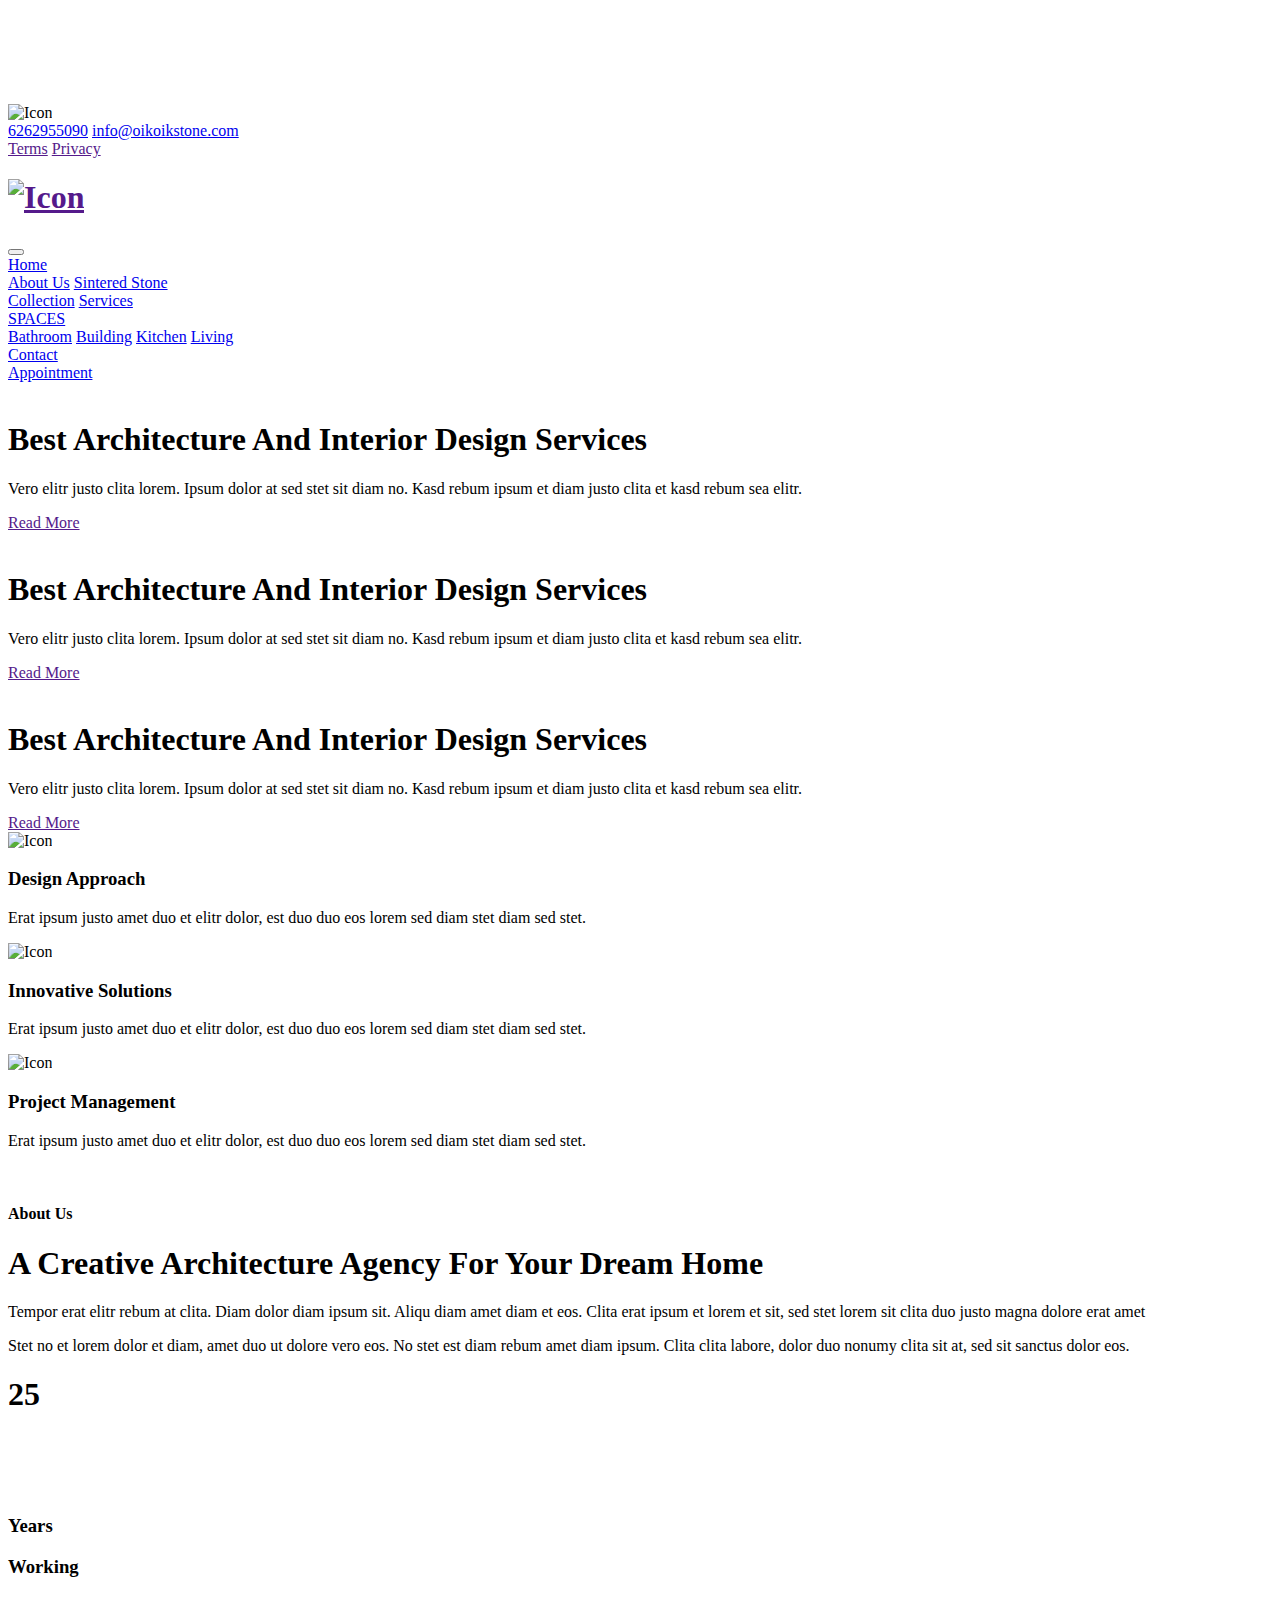
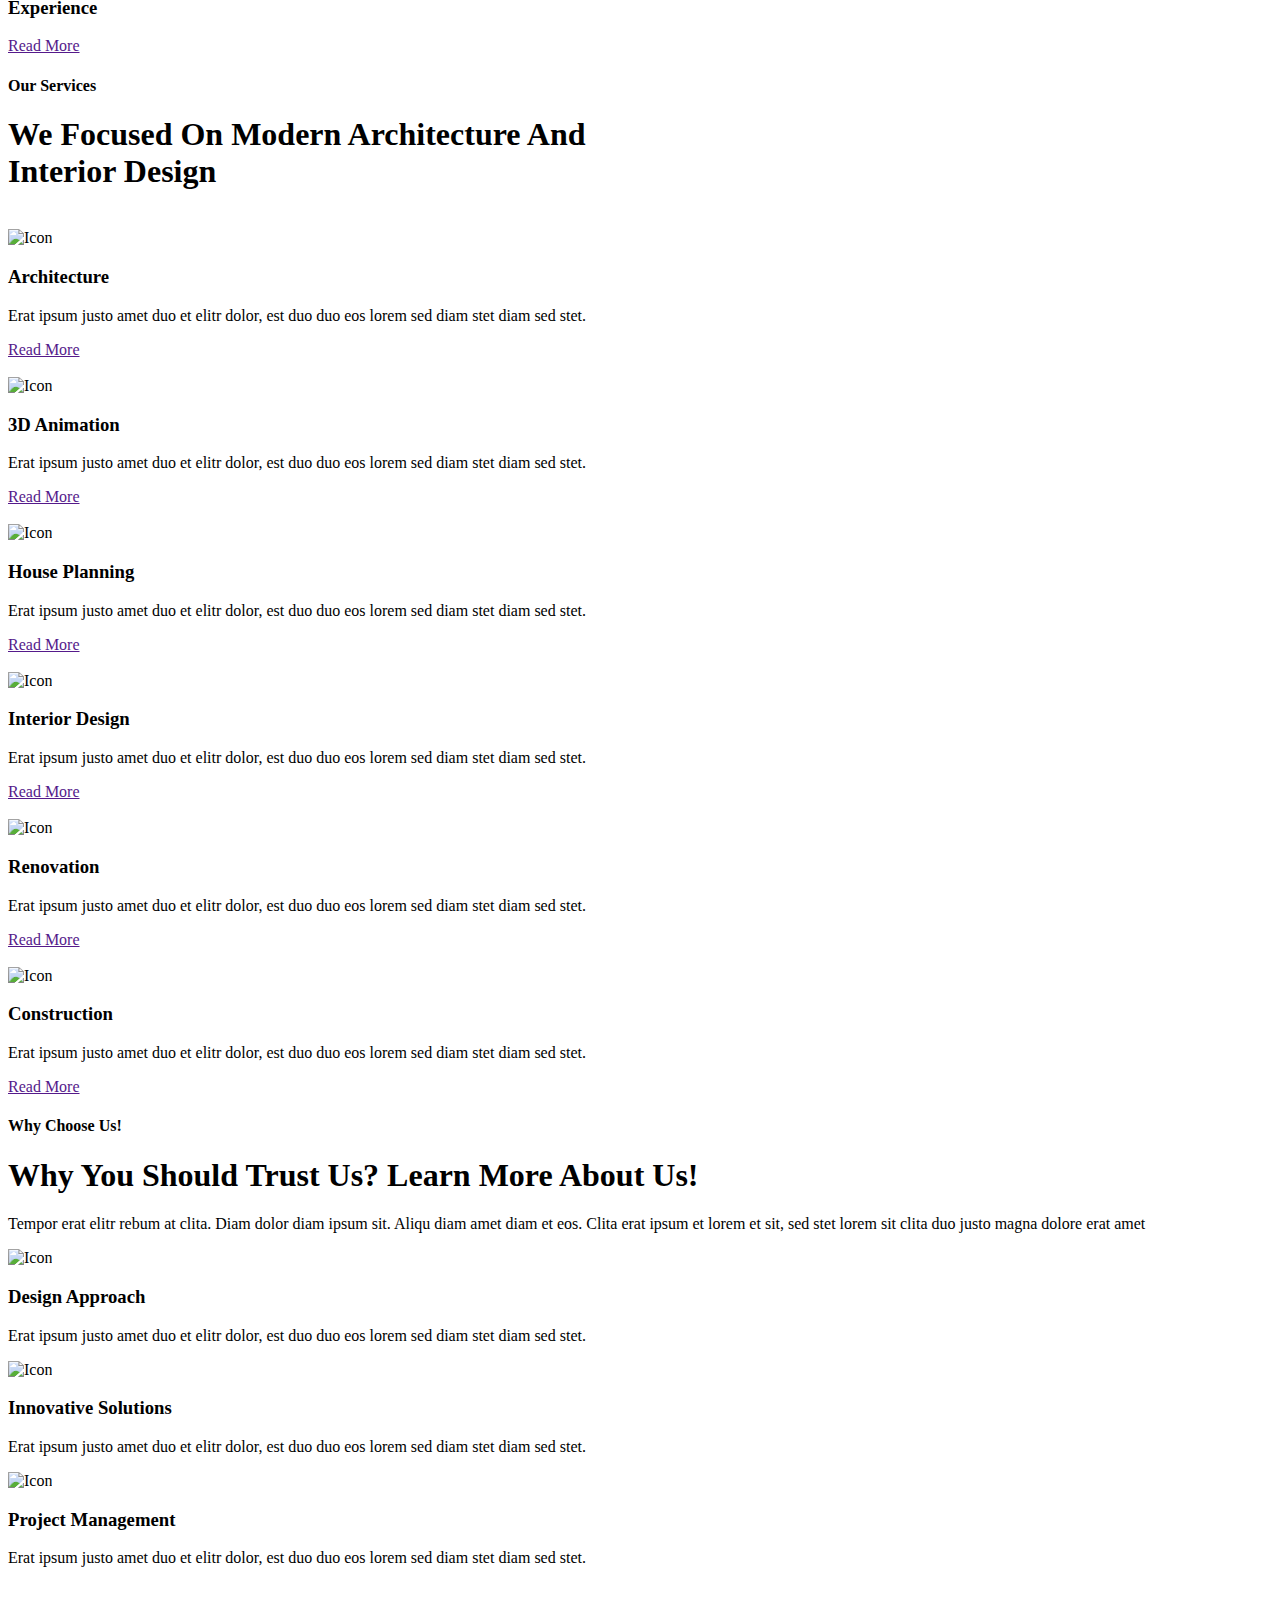
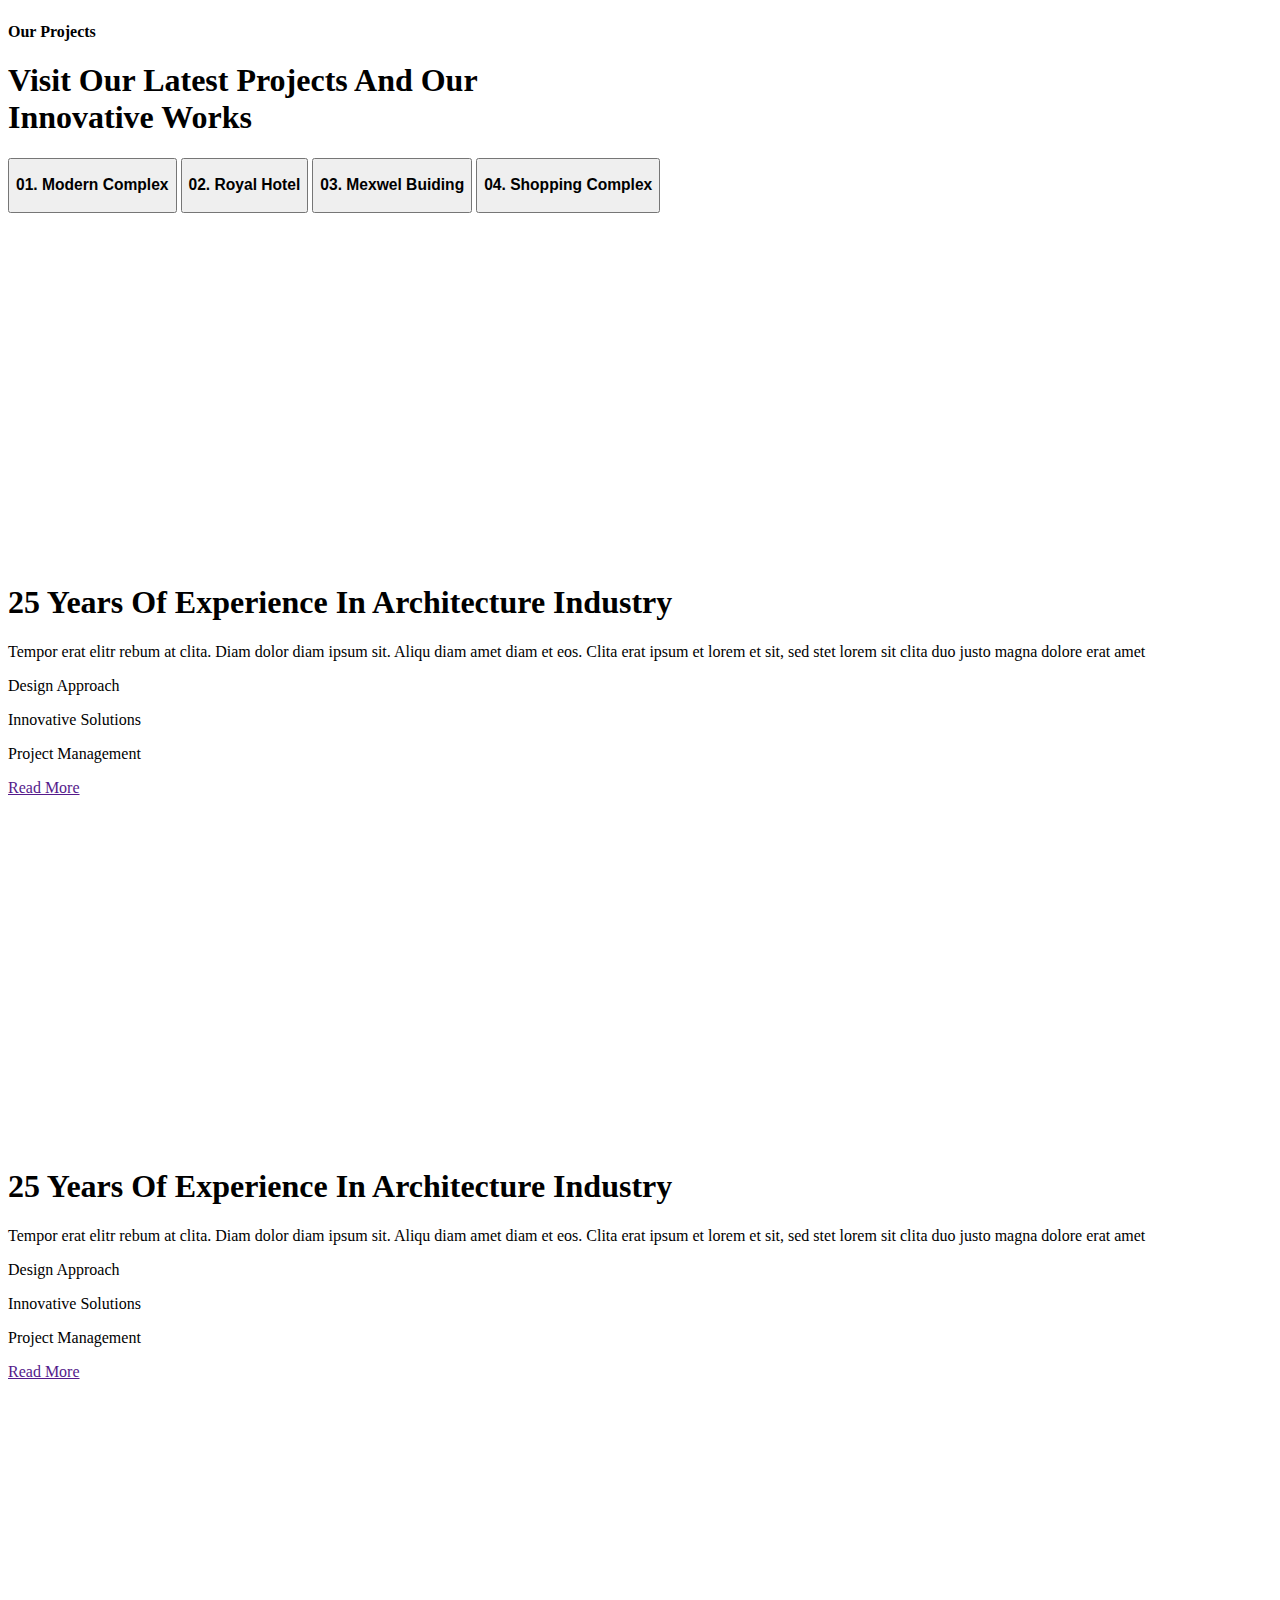
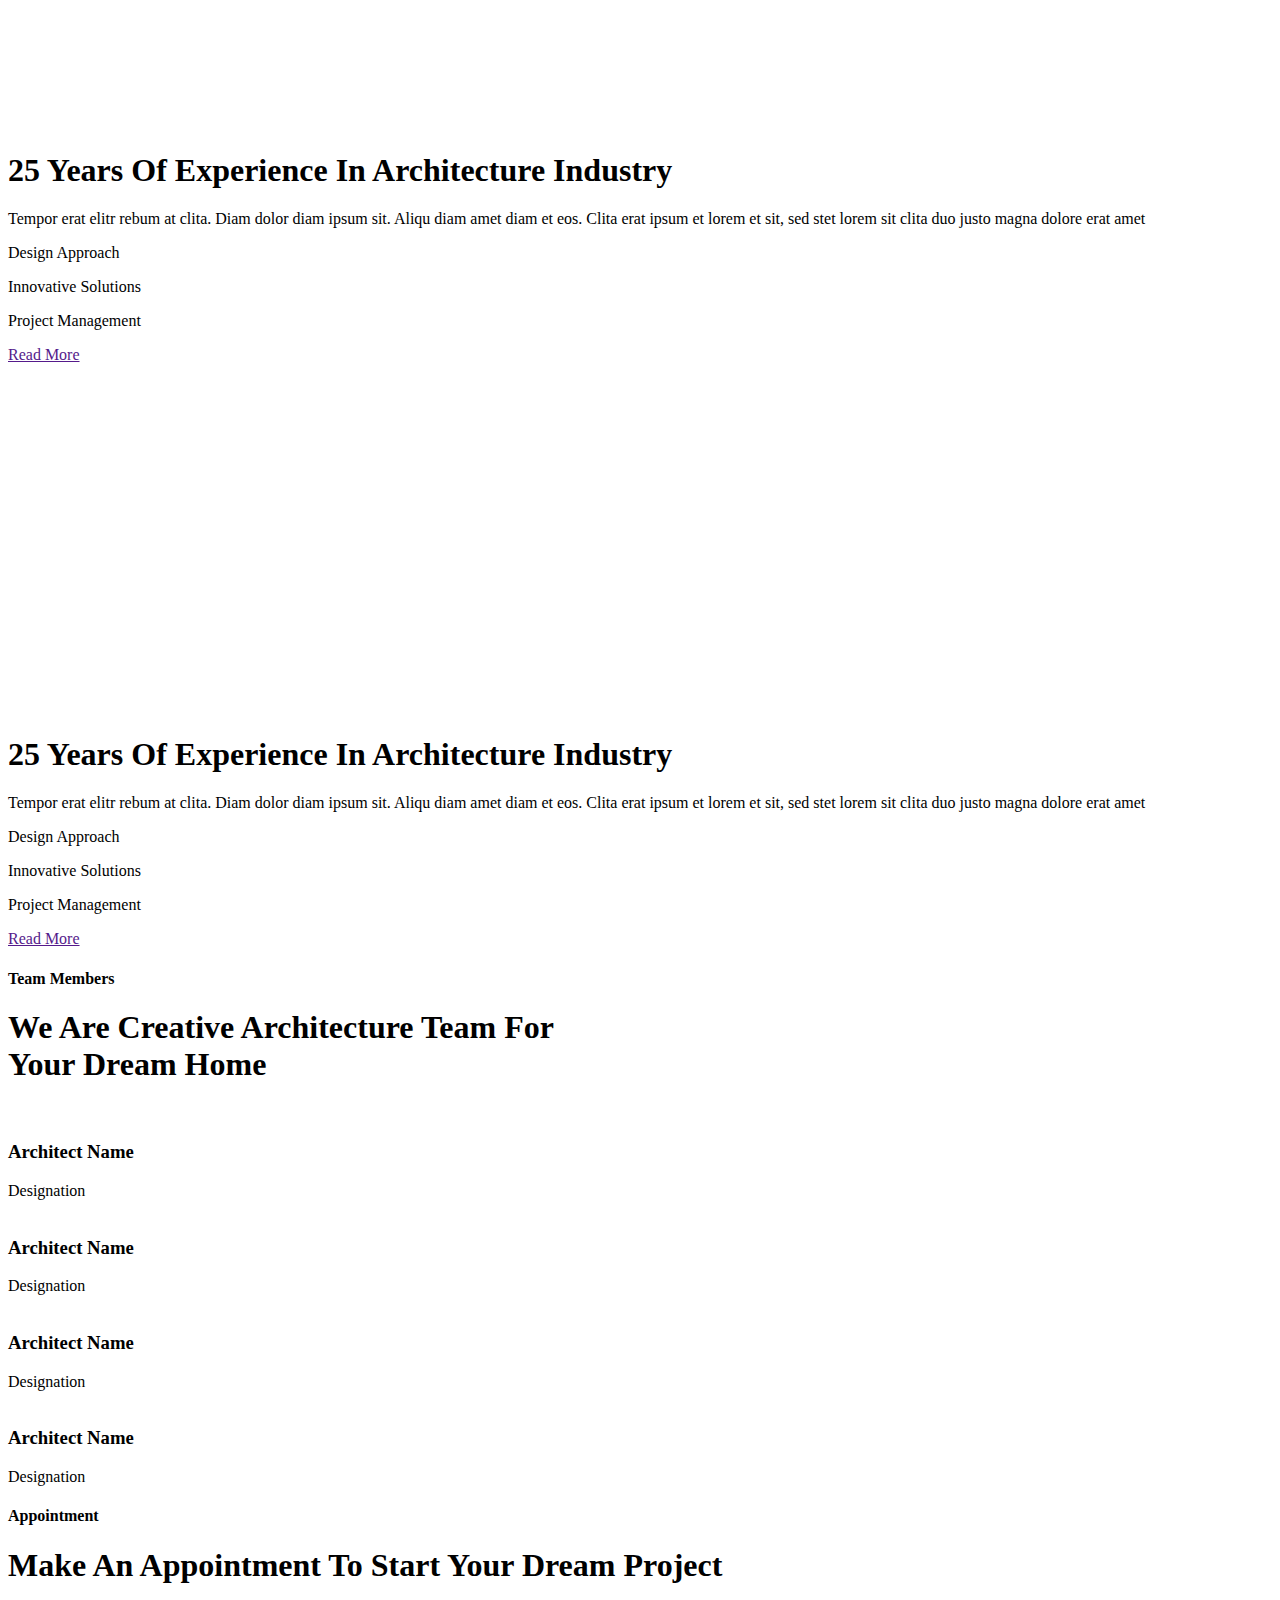
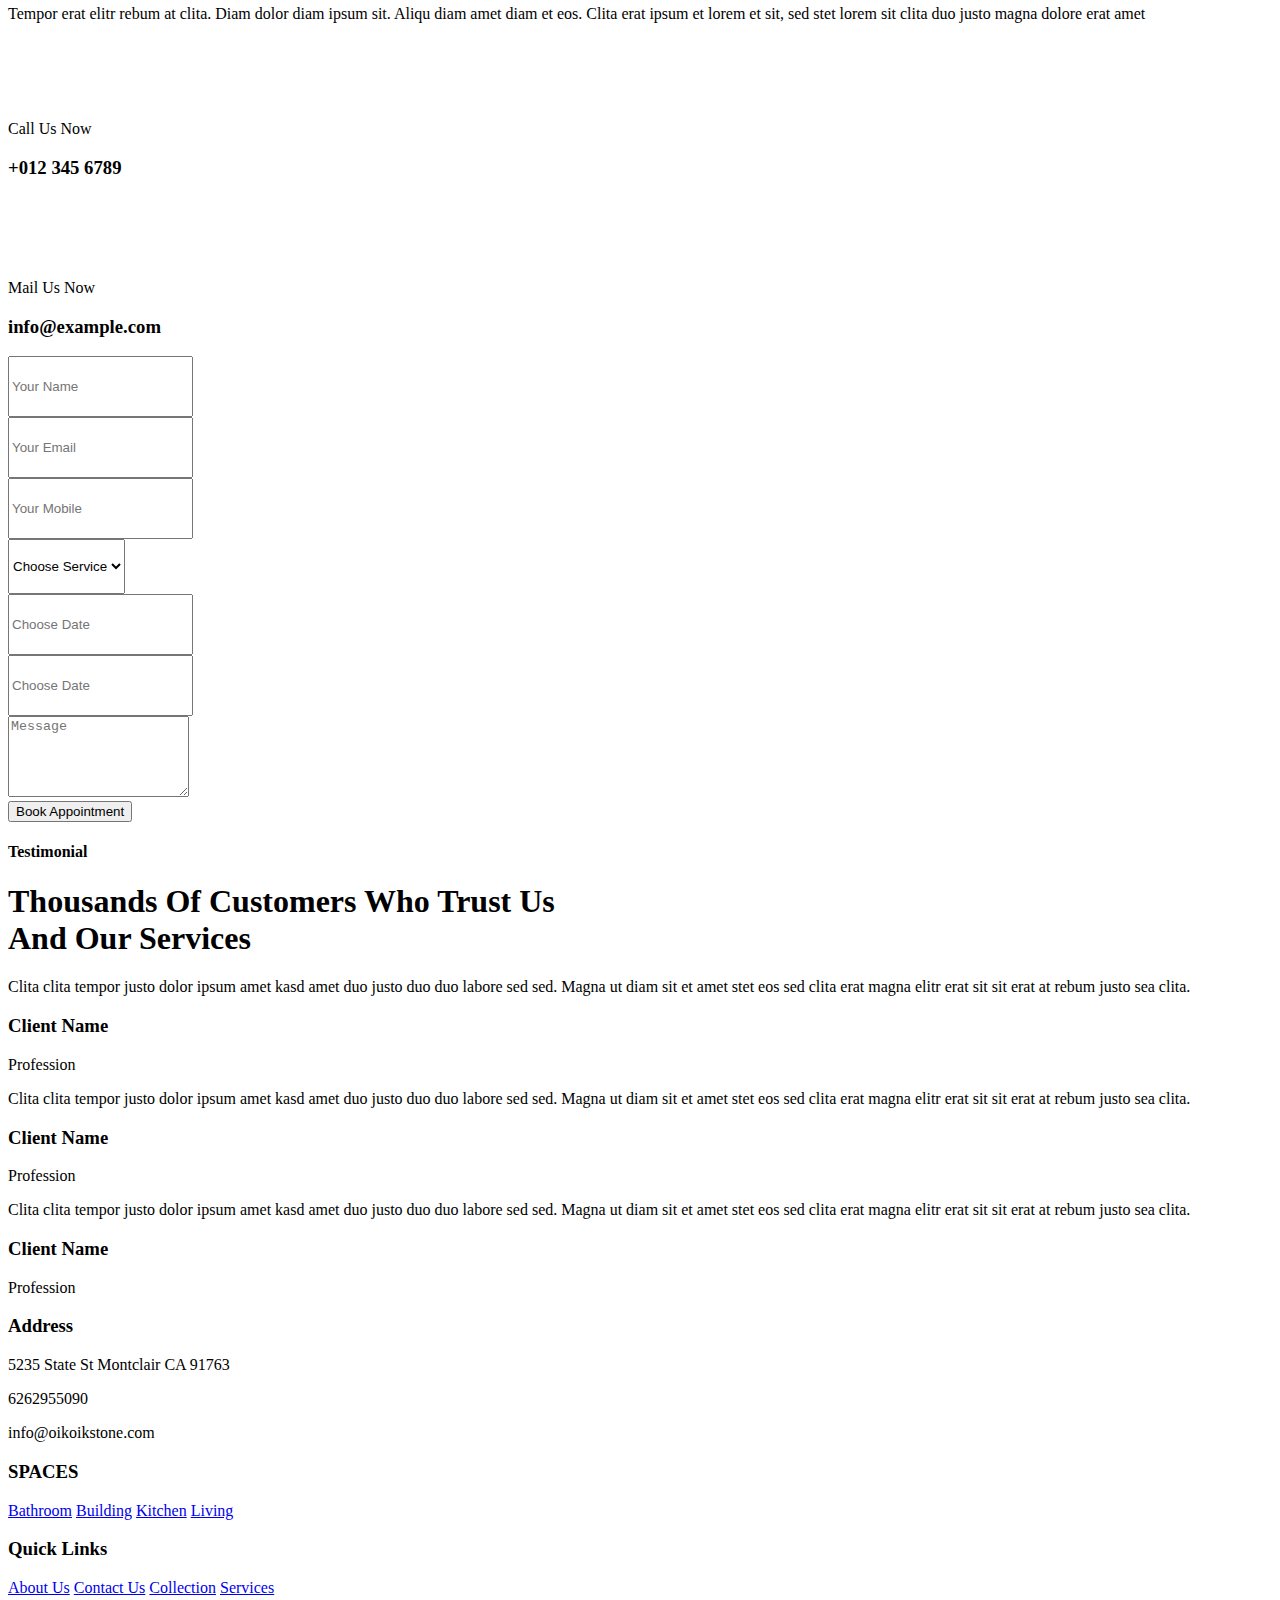
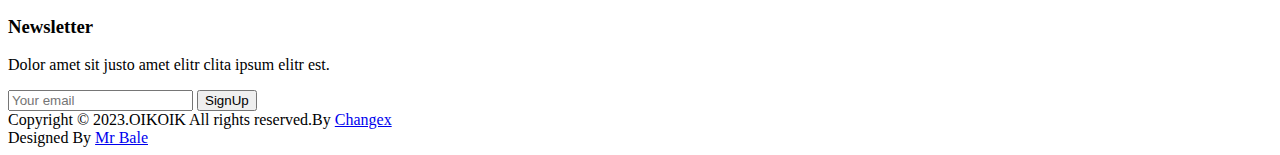
==== index.html @ ab7be279 "Add files via upload" ====
<!DOCTYPE html>
<html lang="en">

<head>
    <meta charset="utf-8">
    <title>OIKOIK</title>
    <meta content="width=device-width, initial-scale=1.0" name="viewport">
    <meta content="" name="keywords">
    <meta content="" name="description">

    <!-- Favicon -->
    

    <!-- Google Web Fonts -->
    <link rel="preconnect" href="">
    <link rel="preconnect" href="">
    <link href="static/css/css2.css" rel="stylesheet">

    <!-- Icon Font Stylesheet -->
    <link href="static/css/all.min.css" rel="stylesheet">
    <link href="static/css/bootstrap-icons.css" rel="stylesheet">

    <!-- Libraries Stylesheet -->
    <link href="static/css/animate.min.css" rel="stylesheet">
    <link href="static/css/owl.carousel.min.css" rel="stylesheet">
    <link href="static/css/tempusdominus-bootstrap-4.min.css" rel="stylesheet">

    <!-- Customized Bootstrap Stylesheet -->
    <link href="static/css/bootstrap.min.css" rel="stylesheet">

    <!-- Template Stylesheet -->
    <link href="static/css/style.css" rel="stylesheet">
    <link rel="icon" href="static/picture/icon.png">
</head>

<body>
    <!-- Spinner Start -->
    <div id="spinner" class="show bg-white position-fixed translate-middle w-100 vh-100 top-50 start-50 d-flex align-items-center justify-content-center">
        <div class="spinner-border position-relative text-primary" style="width: 6rem; height: 6rem;" role="status"></div>
        <img class="position-absolute top-50 start-50 translate-middle" src="static/picture/icon-1.png" alt="Icon">
    </div>
    <!-- Spinner End -->


    <!-- Topbar Start -->
    <div class="container-fluid bg-dark p-0 wow fadeIn" data-wow-delay="0.1s">
        <div class="row gx-0 d-none d-lg-flex">
            <div class="col-lg-7 px-5 text-start">
                <div class="h-100 d-inline-flex align-items-center py-3 me-3">
                    <a class="text-body px-2" href="tel:6262955090"><i class="fa fa-phone-alt text-primary me-2"></i>6262955090</a>
                    <a class="text-body px-2" href="mailto:info@oikoikstone.com"><i class="fa fa-envelope-open text-primary me-2"></i>info@oikoikstone.com</a>
                </div>
            </div>
            <div class="col-lg-5 px-5 text-end">
                <div class="h-100 d-inline-flex align-items-center py-3 me-2">
                    <a class="text-body px-2" href="">Terms</a>
                    <a class="text-body px-2" href="">Privacy</a>
                </div>
                <div class="h-100 d-inline-flex align-items-center">
                    <a class="btn btn-sm-square btn-outline-body me-1" href=""><i class="fab fa-facebook-f"></i></a>
                    <a class="btn btn-sm-square btn-outline-body me-1" href=""><i class="fab fa-twitter"></i></a>
                    <a class="btn btn-sm-square btn-outline-body me-1" href=""><i class="fab fa-linkedin-in"></i></a>
                    <a class="btn btn-sm-square btn-outline-body me-0" href=""><i class="fab fa-instagram"></i></a>
                </div>
            </div>
        </div>
    </div>
    <!-- Topbar End -->


    <!-- Navbar Start -->
    <nav class="navbar navbar-expand-lg bg-white navbar-light sticky-top py-lg-0 px-lg-5 wow fadeIn" data-wow-delay="0.1s">
        <a href="" class="navbar-brand ms-4 ms-lg-0">
            <h1 class="text-primary m-0"><img class="me-3" src="static/picture/icon-1.png" alt="Icon"></h1>
        </a>
        <button type="button" class="navbar-toggler me-4" data-bs-toggle="collapse" data-bs-target="#navbarCollapse">
            <span class="navbar-toggler-icon"></span>
        </button>
        <div class="collapse navbar-collapse" id="navbarCollapse">
            <div class="navbar-nav ms-auto p-4 p-lg-0">
                <div class="nav-item dropdown">
                    <a href="index.html" class="nav-link dropdown-toggle active" data-bs-toggle="dropdown">Home</a>
                    <div class="dropdown-menu border-0 m-0">
                        <a href="about.html" class="dropdown-item">About Us</a>
                        <a href="feature.html" class="dropdown-item">Sintered Stone</a>
                    </div>
                </div>
                <a href="collection.html" class="nav-item nav-link">Collection</a>
                <a href="service.html" class="nav-item nav-link">Services</a>
                <div class="nav-item dropdown">
                    <a href="#" class="nav-link dropdown-toggle" data-bs-toggle="dropdown">SPACES</a>
                    <div class="dropdown-menu border-0 m-0">
                        <a href="bathroom.html" class="dropdown-item">Bathroom</a>
                        <a href="building.html" class="dropdown-item">Building</a>
                        <a href="kitchen.html" class="dropdown-item">Kitchen</a>
                        <a href="living.html" class="dropdown-item">Living</a>
                    </div>
                </div>
                <a href="contact.html" class="nav-item nav-link">Contact</a>
            </div>
            <a href="appointment.html" class="btn btn-primary py-2 px-4 d-none d-lg-block">Appointment</a>
        </div>
    </nav>
    <!-- Navbar End -->


    <!-- Carousel Start -->
    <div class="container-fluid p-0 pb-5 wow fadeIn" data-wow-delay="0.1s">
        <div class="owl-carousel header-carousel position-relative">
            <div class="owl-carousel-item position-relative" data-dot="<img src='img/carousel/2.jpg'>">
                <img class="img-fluid" src="img/carousel/2.jpg" alt="">
                <div class="owl-carousel-inner">
                    <div class="container">
                        <div class="row justify-content-start">
                            <div class="col-10 col-lg-8">
                                <h1 class="display-1 text-white animated slideInDown">Best Architecture And Interior Design Services</h1>
                                <p class="fs-5 fw-medium text-white mb-4 pb-3">Vero elitr justo clita lorem. Ipsum dolor at sed stet sit diam no. Kasd rebum ipsum et diam justo clita et kasd rebum sea elitr.</p>
                                <a href="" class="btn btn-primary py-3 px-5 animated slideInLeft">Read More</a>
                            </div>
                        </div>
                    </div>
                </div>
            </div>
            <div class="owl-carousel-item position-relative" data-dot="<img src='img/carousel/4.jpg'>">
                <img class="img-fluid" src="img/carousel/4.jpg" alt="">
                <div class="owl-carousel-inner">
                    <div class="container">
                        <div class="row justify-content-start">
                            <div class="col-10 col-lg-8">
                                <h1 class="display-1 text-white animated slideInDown">Best Architecture And Interior Design Services</h1>
                                <p class="fs-5 fw-medium text-white mb-4 pb-3">Vero elitr justo clita lorem. Ipsum dolor at sed stet sit diam no. Kasd rebum ipsum et diam justo clita et kasd rebum sea elitr.</p>
                                <a href="" class="btn btn-primary py-3 px-5 animated slideInLeft">Read More</a>
                            </div>
                        </div>
                    </div>
                </div>
            </div>
            <div class="owl-carousel-item position-relative" data-dot="<img src='img/carousel/6.jpg'>">
                <img class="img-fluid" src="img/carousel/6.jpg" alt="">
                <div class="owl-carousel-inner">
                    <div class="container">
                        <div class="row justify-content-start">
                            <div class="col-10 col-lg-8">
                                <h1 class="display-1 text-white animated slideInDown">Best Architecture And Interior Design Services</h1>
                                <p class="fs-5 fw-medium text-white mb-4 pb-3">Vero elitr justo clita lorem. Ipsum dolor at sed stet sit diam no. Kasd rebum ipsum et diam justo clita et kasd rebum sea elitr.</p>
                                <a href="" class="btn btn-primary py-3 px-5 animated slideInLeft">Read More</a>
                            </div>
                        </div>
                    </div>
                </div>
            </div>
        </div>
    </div>
    <!-- Carousel End -->


    <!-- Facts Start -->
    <div class="container-xxl py-5">
        <div class="container pt-5">
            <div class="row g-4">
                <div class="col-lg-4 col-md-6 wow fadeInUp" data-wow-delay="0.1s">
                    <div class="fact-item text-center bg-light h-100 p-5 pt-0">
                        <div class="fact-icon">
                            <img src="static/picture/icon-2.png" alt="Icon">
                        </div>
                        <h3 class="mb-3">Design Approach</h3>
                        <p class="mb-0">Erat ipsum justo amet duo et elitr dolor, est duo duo eos lorem sed diam stet diam sed stet.</p>
                    </div>
                </div>
                <div class="col-lg-4 col-md-6 wow fadeInUp" data-wow-delay="0.3s">
                    <div class="fact-item text-center bg-light h-100 p-5 pt-0">
                        <div class="fact-icon">
                            <img src="static/picture/icon-3.png" alt="Icon">
                        </div>
                        <h3 class="mb-3">Innovative Solutions</h3>
                        <p class="mb-0">Erat ipsum justo amet duo et elitr dolor, est duo duo eos lorem sed diam stet diam sed stet.</p>
                    </div>
                </div>
                <div class="col-lg-4 col-md-6 wow fadeInUp" data-wow-delay="0.5s">
                    <div class="fact-item text-center bg-light h-100 p-5 pt-0">
                        <div class="fact-icon">
                            <img src="static/picture/icon-4.png" alt="Icon">
                        </div>
                        <h3 class="mb-3">Project Management</h3>
                        <p class="mb-0">Erat ipsum justo amet duo et elitr dolor, est duo duo eos lorem sed diam stet diam sed stet.</p>
                    </div>
                </div>
            </div>
        </div>
    </div>
    <!-- Facts End -->


    <!-- About Start -->
    <div class="container-xxl py-5">
        <div class="container">
            <div class="row g-5">
                <div class="col-lg-6 wow fadeIn" data-wow-delay="0.1s">
                    <div class="about-img">
                        <img class="img-fluid" src="img/item/12.jpg" alt="">
                        <img class="img-fluid" src="img/item/11.jpg" alt="">
                    </div>
                </div>
                <div class="col-lg-6 wow fadeIn" data-wow-delay="0.5s">
                    <h4 class="section-title">About Us</h4>
                    <h1 class="display-5 mb-4">A Creative Architecture Agency For Your Dream Home</h1>
                    <p>Tempor erat elitr rebum at clita. Diam dolor diam ipsum sit. Aliqu diam amet diam et eos. Clita erat ipsum et lorem et sit, sed stet lorem sit clita duo justo magna dolore erat amet</p>
                    <p class="mb-4">Stet no et lorem dolor et diam, amet duo ut dolore vero eos. No stet est diam rebum amet diam ipsum. Clita clita labore, dolor duo nonumy clita sit at, sed sit sanctus dolor eos.</p>
                    <div class="d-flex align-items-center mb-5">
                        <div class="d-flex flex-shrink-0 align-items-center justify-content-center border border-5 border-primary" style="width: 120px; height: 120px;">
                            <h1 class="display-1 mb-n2" data-toggle="counter-up">25</h1>
                        </div>
                        <div class="ps-4">
                            <h3>Years</h3>
                            <h3>Working</h3>
                            <h3 class="mb-0">Experience</h3>
                        </div>
                    </div>
                    <a class="btn btn-primary py-3 px-5" href="">Read More</a>
                </div>
            </div>
        </div>
    </div>
    <!-- About End -->


    <!-- Service Start -->
    <div class="container-xxl py-5">
        <div class="container">
            <div class="text-center mx-auto mb-5 wow fadeInUp" data-wow-delay="0.1s" style="max-width: 600px;">
                <h4 class="section-title">Our Services</h4>
                <h1 class="display-5 mb-4">We Focused On Modern Architecture And Interior Design</h1>
            </div>
            <div class="row g-4">
                <div class="col-lg-4 col-md-6 wow fadeInUp" data-wow-delay="0.1s">
                    <div class="service-item d-flex position-relative text-center h-100">
                        <img class="bg-img" src="static/picture/service-1.jpg" alt="">
                        <div class="service-text p-5">
                            <img class="mb-4" src="static/picture/icon-5.png" alt="Icon">
                            <h3 class="mb-3">Architecture</h3>
                            <p class="mb-4">Erat ipsum justo amet duo et elitr dolor, est duo duo eos lorem sed diam stet diam sed stet.</p>
                            <a class="btn" href=""><i class="fa fa-plus text-primary me-3"></i>Read More</a>
                        </div>
                    </div>
                </div>
                <div class="col-lg-4 col-md-6 wow fadeInUp" data-wow-delay="0.3s">
                    <div class="service-item d-flex position-relative text-center h-100">
                        <img class="bg-img" src="static/picture/service-2.jpg" alt="">
                        <div class="service-text p-5">
                            <img class="mb-4" src="static/picture/icon-6.png" alt="Icon">
                            <h3 class="mb-3">3D Animation</h3>
                            <p class="mb-4">Erat ipsum justo amet duo et elitr dolor, est duo duo eos lorem sed diam stet diam sed stet.</p>
                            <a class="btn" href=""><i class="fa fa-plus text-primary me-3"></i>Read More</a>
                        </div>
                    </div>
                </div>
                <div class="col-lg-4 col-md-6 wow fadeInUp" data-wow-delay="0.5s">
                    <div class="service-item d-flex position-relative text-center h-100">
                        <img class="bg-img" src="static/picture/service-3.jpg" alt="">
                        <div class="service-text p-5">
                            <img class="mb-4" src="static/picture/icon-7.png" alt="Icon">
                            <h3 class="mb-3">House Planning</h3>
                            <p class="mb-4">Erat ipsum justo amet duo et elitr dolor, est duo duo eos lorem sed diam stet diam sed stet.</p>
                            <a class="btn" href=""><i class="fa fa-plus text-primary me-3"></i>Read More</a>
                        </div>
                    </div>
                </div>
                <div class="col-lg-4 col-md-6 wow fadeInUp" data-wow-delay="0.1s">
                    <div class="service-item d-flex position-relative text-center h-100">
                        <img class="bg-img" src="static/picture/service-4.jpg" alt="">
                        <div class="service-text p-5">
                            <img class="mb-4" src="static/picture/icon-8.png" alt="Icon">
                            <h3 class="mb-3">Interior Design</h3>
                            <p class="mb-4">Erat ipsum justo amet duo et elitr dolor, est duo duo eos lorem sed diam stet diam sed stet.</p>
                            <a class="btn" href=""><i class="fa fa-plus text-primary me-3"></i>Read More</a>
                        </div>
                    </div>
                </div>
                <div class="col-lg-4 col-md-6 wow fadeInUp" data-wow-delay="0.3s">
                    <div class="service-item d-flex position-relative text-center h-100">
                        <img class="bg-img" src="static/picture/service-5.jpg" alt="">
                        <div class="service-text p-5">
                            <img class="mb-4" src="static/picture/icon-9.png" alt="Icon">
                            <h3 class="mb-3">Renovation</h3>
                            <p class="mb-4">Erat ipsum justo amet duo et elitr dolor, est duo duo eos lorem sed diam stet diam sed stet.</p>
                            <a class="btn" href=""><i class="fa fa-plus text-primary me-3"></i>Read More</a>
                        </div>
                    </div>
                </div>
                <div class="col-lg-4 col-md-6 wow fadeInUp" data-wow-delay="0.5s">
                    <div class="service-item d-flex position-relative text-center h-100">
                        <img class="bg-img" src="static/picture/service-6.jpg" alt="">
                        <div class="service-text p-5">
                            <img class="mb-4" src="static/picture/icon-10.png" alt="Icon">
                            <h3 class="mb-3">Construction</h3>
                            <p class="mb-4">Erat ipsum justo amet duo et elitr dolor, est duo duo eos lorem sed diam stet diam sed stet.</p>
                            <a class="btn" href=""><i class="fa fa-plus text-primary me-3"></i>Read More</a>
                        </div>
                    </div>
                </div>
            </div>
        </div>
    </div>
    <!-- Service End -->


    <!-- Feature Start -->
    <div class="container-xxl py-5">
        <div class="container">
            <div class="row g-5">
                <div class="col-lg-6 wow fadeInUp" data-wow-delay="0.1s">
                    <h4 class="section-title">Why Choose Us!</h4>
                    <h1 class="display-5 mb-4">Why You Should Trust Us? Learn More About Us!</h1>
                    <p class="mb-4">Tempor erat elitr rebum at clita. Diam dolor diam ipsum sit. Aliqu diam amet diam et eos. Clita erat ipsum et lorem et sit, sed stet lorem sit clita duo justo magna dolore erat amet</p>
                    <div class="row g-4">
                        <div class="col-12">
                            <div class="d-flex align-items-start">
                                <img class="flex-shrink-0" src="static/picture/icon-2.png" alt="Icon">
                                <div class="ms-4">
                                    <h3>Design Approach</h3>
                                    <p class="mb-0">Erat ipsum justo amet duo et elitr dolor, est duo duo eos lorem sed diam stet diam sed stet.</p>
                                </div>
                            </div>
                        </div>
                        <div class="col-12">
                            <div class="d-flex align-items-start">
                                <img class="flex-shrink-0" src="static/picture/icon-3.png" alt="Icon">
                                <div class="ms-4">
                                    <h3>Innovative Solutions</h3>
                                    <p class="mb-0">Erat ipsum justo amet duo et elitr dolor, est duo duo eos lorem sed diam stet diam sed stet.</p>
                                </div>
                            </div>
                        </div>
                        <div class="col-12">
                            <div class="d-flex align-items-start">
                                <img class="flex-shrink-0" src="static/picture/icon-4.png" alt="Icon">
                                <div class="ms-4">
                                    <h3>Project Management</h3>
                                    <p class="mb-0">Erat ipsum justo amet duo et elitr dolor, est duo duo eos lorem sed diam stet diam sed stet.</p>
                                </div>
                            </div>
                        </div>
                    </div>
                </div>
                <div class="col-lg-6 wow fadeInUp" data-wow-delay="0.5s">
                    <div class="feature-img">
                        <img class="img-fluid" src="img/item/15.jpg" alt="">
                        <img class="img-fluid" src="img/item/16.jpg" alt="">
                    </div>
                </div>
            </div>
        </div>
    </div>
    <!-- Feature End -->


    <!-- Project Start -->
    <div class="container-xxl project py-5">
        <div class="container">
            <div class="text-center mx-auto mb-5 wow fadeInUp" data-wow-delay="0.1s" style="max-width: 600px;">
                <h4 class="section-title">Our Projects</h4>
                <h1 class="display-5 mb-4">Visit Our Latest Projects And Our Innovative Works</h1>
            </div>
            <div class="row g-4 wow fadeInUp" data-wow-delay="0.3s">
                <div class="col-lg-4">
                    <div class="nav nav-pills d-flex justify-content-between w-100 h-100 me-4">
                        <button class="nav-link w-100 d-flex align-items-center text-start p-4 mb-4 active" data-bs-toggle="pill" data-bs-target="#tab-pane-1" type="button">
                            <h3 class="m-0">01. Modern Complex</h3>
                        </button>
                        <button class="nav-link w-100 d-flex align-items-center text-start p-4 mb-4" data-bs-toggle="pill" data-bs-target="#tab-pane-2" type="button">
                            <h3 class="m-0">02. Royal Hotel</h3>
                        </button>
                        <button class="nav-link w-100 d-flex align-items-center text-start p-4 mb-4" data-bs-toggle="pill" data-bs-target="#tab-pane-3" type="button">
                            <h3 class="m-0">03. Mexwel Buiding</h3>
                        </button>
                        <button class="nav-link w-100 d-flex align-items-center text-start p-4 mb-0" data-bs-toggle="pill" data-bs-target="#tab-pane-4" type="button">
                            <h3 class="m-0">04. Shopping Complex</h3>
                        </button>
                    </div>
                </div>
                <div class="col-lg-8">
                    <div class="tab-content w-100">
                        <div class="tab-pane fade show active" id="tab-pane-1">
                            <div class="row g-4">
                                <div class="col-md-6" style="min-height: 350px;">
                                    <div class="position-relative h-100">
                                        <img class="position-absolute img-fluid w-100 h-100" src="static/picture/project-1.jpg" style="object-fit: cover;" alt="">
                                    </div>
                                </div>
                                <div class="col-md-6">
                                    <h1 class="mb-3">25 Years Of Experience In Architecture Industry</h1>
                                    <p class="mb-4">Tempor erat elitr rebum at clita. Diam dolor diam ipsum sit. Aliqu diam amet diam et eos. Clita erat ipsum et lorem et sit, sed stet lorem sit clita duo justo magna dolore erat amet</p>
                                    <p><i class="fa fa-check text-primary me-3"></i>Design Approach</p>
                                    <p><i class="fa fa-check text-primary me-3"></i>Innovative Solutions</p>
                                    <p><i class="fa fa-check text-primary me-3"></i>Project Management</p>
                                    <a href="" class="btn btn-primary py-3 px-5 mt-3">Read More</a>
                                </div>
                            </div>
                        </div>
                        <div class="tab-pane fade" id="tab-pane-2">
                            <div class="row g-4">
                                <div class="col-md-6" style="min-height: 350px;">
                                    <div class="position-relative h-100">
                                        <img class="position-absolute img-fluid w-100 h-100" src="static/picture/project-2.jpg" style="object-fit: cover;" alt="">
                                    </div>
                                </div>
                                <div class="col-md-6">
                                    <h1 class="mb-3">25 Years Of Experience In Architecture Industry</h1>
                                    <p class="mb-4">Tempor erat elitr rebum at clita. Diam dolor diam ipsum sit. Aliqu diam amet diam et eos. Clita erat ipsum et lorem et sit, sed stet lorem sit clita duo justo magna dolore erat amet</p>
                                    <p><i class="fa fa-check text-primary me-3"></i>Design Approach</p>
                                    <p><i class="fa fa-check text-primary me-3"></i>Innovative Solutions</p>
                                    <p><i class="fa fa-check text-primary me-3"></i>Project Management</p>
                                    <a href="" class="btn btn-primary py-3 px-5 mt-3">Read More</a>
                                </div>
                            </div>
                        </div>
                        <div class="tab-pane fade" id="tab-pane-3">
                            <div class="row g-4">
                                <div class="col-md-6" style="min-height: 350px;">
                                    <div class="position-relative h-100">
                                        <img class="position-absolute img-fluid w-100 h-100" src="static/picture/project-3.jpg" style="object-fit: cover;" alt="">
                                    </div>
                                </div>
                                <div class="col-md-6">
                                    <h1 class="mb-3">25 Years Of Experience In Architecture Industry</h1>
                                    <p class="mb-4">Tempor erat elitr rebum at clita. Diam dolor diam ipsum sit. Aliqu diam amet diam et eos. Clita erat ipsum et lorem et sit, sed stet lorem sit clita duo justo magna dolore erat amet</p>
                                    <p><i class="fa fa-check text-primary me-3"></i>Design Approach</p>
                                    <p><i class="fa fa-check text-primary me-3"></i>Innovative Solutions</p>
                                    <p><i class="fa fa-check text-primary me-3"></i>Project Management</p>
                                    <a href="" class="btn btn-primary py-3 px-5 mt-3">Read More</a>
                                </div>
                            </div>
                        </div>
                        <div class="tab-pane fade" id="tab-pane-4">
                            <div class="row g-4">
                                <div class="col-md-6" style="min-height: 350px;">
                                    <div class="position-relative h-100">
                                        <img class="position-absolute img-fluid w-100 h-100" src="static/picture/project-4.jpg" style="object-fit: cover;" alt="">
                                    </div>
                                </div>
                                <div class="col-md-6">
                                    <h1 class="mb-3">25 Years Of Experience In Architecture Industry</h1>
                                    <p class="mb-4">Tempor erat elitr rebum at clita. Diam dolor diam ipsum sit. Aliqu diam amet diam et eos. Clita erat ipsum et lorem et sit, sed stet lorem sit clita duo justo magna dolore erat amet</p>
                                    <p><i class="fa fa-check text-primary me-3"></i>Design Approach</p>
                                    <p><i class="fa fa-check text-primary me-3"></i>Innovative Solutions</p>
                                    <p><i class="fa fa-check text-primary me-3"></i>Project Management</p>
                                    <a href="" class="btn btn-primary py-3 px-5 mt-3">Read More</a>
                                </div>
                            </div>
                        </div>
                    </div>
                </div>
            </div>
        </div>
    </div>
    <!-- Project End -->


    <!-- Team Start -->
    <div class="container-xxl py-5">
        <div class="container">
            <div class="text-center mx-auto mb-5 wow fadeInUp" data-wow-delay="0.1s" style="max-width: 600px;">
                <h4 class="section-title">Team Members</h4>
                <h1 class="display-5 mb-4">We Are Creative Architecture Team For Your Dream Home</h1>
            </div>
            <div class="row g-0 team-items">
                <div class="col-lg-3 col-md-6 wow fadeInUp" data-wow-delay="0.1s">
                    <div class="team-item position-relative">
                        <div class="position-relative">
                            <img class="img-fluid" src="static/picture/team-1.jpg" alt="">
                            <div class="team-social text-center">
                                <a class="btn btn-square" href=""><i class="fab fa-facebook-f"></i></a>
                                <a class="btn btn-square" href=""><i class="fab fa-twitter"></i></a>
                                <a class="btn btn-square" href=""><i class="fab fa-instagram"></i></a>
                            </div>
                        </div>
                        <div class="bg-light text-center p-4">
                            <h3 class="mt-2">Architect Name</h3>
                            <span class="text-primary">Designation</span>
                        </div>
                    </div>
                </div>
                <div class="col-lg-3 col-md-6 wow fadeInUp" data-wow-delay="0.3s">
                    <div class="team-item position-relative">
                        <div class="position-relative">
                            <img class="img-fluid" src="static/picture/team-2.jpg" alt="">
                            <div class="team-social text-center">
                                <a class="btn btn-square" href=""><i class="fab fa-facebook-f"></i></a>
                                <a class="btn btn-square" href=""><i class="fab fa-twitter"></i></a>
                                <a class="btn btn-square" href=""><i class="fab fa-instagram"></i></a>
                            </div>
                        </div>
                        <div class="bg-light text-center p-4">
                            <h3 class="mt-2">Architect Name</h3>
                            <span class="text-primary">Designation</span>
                        </div>
                    </div>
                </div>
                <div class="col-lg-3 col-md-6 wow fadeInUp" data-wow-delay="0.5s">
                    <div class="team-item position-relative">
                        <div class="position-relative">
                            <img class="img-fluid" src="static/picture/team-3.jpg" alt="">
                            <div class="team-social text-center">
                                <a class="btn btn-square" href=""><i class="fab fa-facebook-f"></i></a>
                                <a class="btn btn-square" href=""><i class="fab fa-twitter"></i></a>
                                <a class="btn btn-square" href=""><i class="fab fa-instagram"></i></a>
                            </div>
                        </div>
                        <div class="bg-light text-center p-4">
                            <h3 class="mt-2">Architect Name</h3>
                            <span class="text-primary">Designation</span>
                        </div>
                    </div>
                </div>
                <div class="col-lg-3 col-md-6 wow fadeInUp" data-wow-delay="0.7s">
                    <div class="team-item position-relative">
                        <div class="position-relative">
                            <img class="img-fluid" src="static/picture/team-4.jpg" alt="">
                            <div class="team-social text-center">
                                <a class="btn btn-square" href=""><i class="fab fa-facebook-f"></i></a>
                                <a class="btn btn-square" href=""><i class="fab fa-twitter"></i></a>
                                <a class="btn btn-square" href=""><i class="fab fa-instagram"></i></a>
                            </div>
                        </div>
                        <div class="bg-light text-center p-4">
                            <h3 class="mt-2">Architect Name</h3>
                            <span class="text-primary">Designation</span>
                        </div>
                    </div>
                </div>
            </div>
        </div>
    </div>
    <!-- Team End -->


    <!-- Appointment Start -->
    <div class="container-xxl py-5">
        <div class="container">
            <div class="row g-5">
                <div class="col-lg-6 wow fadeInUp" data-wow-delay="0.1s">
                    <h4 class="section-title">Appointment</h4>
                    <h1 class="display-5 mb-4">Make An Appointment To Start Your Dream Project</h1>
                    <p class="mb-4">Tempor erat elitr rebum at clita. Diam dolor diam ipsum sit. Aliqu diam amet diam et eos. Clita erat ipsum et lorem et sit, sed stet lorem sit clita duo justo magna dolore erat amet</p>
                    <div class="row g-4">
                        <div class="col-12">
                            <div class="d-flex">
                                <div class="d-flex flex-shrink-0 align-items-center justify-content-center bg-light" style="width: 65px; height: 65px;">
                                    <i class="fa fa-2x fa-phone-alt text-primary"></i>
                                </div>
                                <div class="ms-4">
                                    <p class="mb-2">Call Us Now</p>
                                    <h3 class="mb-0">+012 345 6789</h3>
                                </div>
                            </div>
                        </div>
                        <div class="col-12">
                            <div class="d-flex">
                                <div class="d-flex flex-shrink-0 align-items-center justify-content-center bg-light" style="width: 65px; height: 65px;">
                                    <i class="fa fa-2x fa-envelope-open text-primary"></i>
                                </div>
                                <div class="ms-4">
                                    <p class="mb-2">Mail Us Now</p>
                                    <h3 class="mb-0">info@example.com</h3>
                                </div>
                            </div>
                        </div>
                    </div>
                </div>
                <div class="col-lg-6 wow fadeInUp" data-wow-delay="0.5s">
                    <div class="row g-3">
                        <div class="col-12 col-sm-6">
                            <input type="text" class="form-control" placeholder="Your Name" style="height: 55px;">
                        </div>
                        <div class="col-12 col-sm-6">
                            <input type="email" class="form-control" placeholder="Your Email" style="height: 55px;">
                        </div>
                        <div class="col-12 col-sm-6">
                            <input type="text" class="form-control" placeholder="Your Mobile" style="height: 55px;">
                        </div>
                        <div class="col-12 col-sm-6">
                            <select class="form-select" style="height: 55px;">
                                <option selected="">Choose Service</option>
                                <option value="1">Service 1</option>
                                <option value="2">Service 2</option>
                                <option value="3">Service 3</option>
                            </select>
                        </div>
                        <div class="col-12 col-sm-6">
                            <div class="date" id="date" data-target-input="nearest">
                                <input type="text" class="form-control datetimepicker-input" placeholder="Choose Date" data-target="#date" data-toggle="datetimepicker" style="height: 55px;">
                            </div>
                        </div>
                        <div class="col-12 col-sm-6">
                            <div class="time" id="time" data-target-input="nearest">
                                <input type="text" class="form-control datetimepicker-input" placeholder="Choose Date" data-target="#time" data-toggle="datetimepicker" style="height: 55px;">
                            </div>
                        </div>
                        <div class="col-12">
                            <textarea class="form-control" rows="5" placeholder="Message"></textarea>
                        </div>
                        <div class="col-12">
                            <button class="btn btn-primary w-100 py-3" type="submit">Book Appointment</button>
                        </div>
                    </div>
                </div>
            </div>
        </div>
    </div>
    <!-- Appointment End -->


    <!-- Testimonial Start -->
    <div class="container-xxl py-5">
        <div class="container">
            <div class="text-center mx-auto mb-5 wow fadeInUp" data-wow-delay="0.1s" style="max-width: 600px;">
                <h4 class="section-title">Testimonial</h4>
                <h1 class="display-5 mb-4">Thousands Of Customers Who Trust Us And Our Services</h1>
            </div>
            <div class="owl-carousel testimonial-carousel wow fadeInUp" data-wow-delay="0.1s">
                <div class="testimonial-item text-center" data-dot="<img class='img-fluid' src='static/picture/testimonial-1.jpg' alt=''>">
                    <p class="fs-5">Clita clita tempor justo dolor ipsum amet kasd amet duo justo duo duo labore sed sed. Magna ut diam sit et amet stet eos sed clita erat magna elitr erat sit sit erat at rebum justo sea clita.</p>
                    <h3>Client Name</h3>
                    <span class="text-primary">Profession</span>
                </div>
                <div class="testimonial-item text-center" data-dot="<img class='img-fluid' src='static/picture/testimonial-2.jpg' alt=''>">
                    <p class="fs-5">Clita clita tempor justo dolor ipsum amet kasd amet duo justo duo duo labore sed sed. Magna ut diam sit et amet stet eos sed clita erat magna elitr erat sit sit erat at rebum justo sea clita.</p>
                    <h3>Client Name</h3>
                    <span class="text-primary">Profession</span>
                </div>
                <div class="testimonial-item text-center" data-dot="<img class='img-fluid' src='static/picture/testimonial-3.jpg' alt=''>">
                    <p class="fs-5">Clita clita tempor justo dolor ipsum amet kasd amet duo justo duo duo labore sed sed. Magna ut diam sit et amet stet eos sed clita erat magna elitr erat sit sit erat at rebum justo sea clita.</p>
                    <h3>Client Name</h3>
                    <span class="text-primary">Profession</span>
                </div>
            </div>      
        </div>
    </div>
    <!-- Testimonial End -->


    <!-- Footer Start -->
    <div class="container-fluid bg-dark text-body footer mt-5 pt-5 px-0 wow fadeIn" data-wow-delay="0.1s">
        <div class="container py-5">
            <div class="row g-5">
                <div class="col-lg-3 col-md-6">
                    <h3 class="text-light mb-4">Address</h3>
                    <p class="mb-2"><i class="fa fa-map-marker-alt text-primary me-3"></i>5235 State St Montclair CA 91763</p>
                    <p class="mb-2"><i class="fa fa-phone-alt text-primary me-3"></i>6262955090</p>
                    <p class="mb-2"><i class="fa fa-envelope text-primary me-3"></i>info@oikoikstone.com</p>
                    <div class="d-flex pt-2">
                        <a class="btn btn-square btn-outline-body me-1" href=""><i class="fab fa-twitter"></i></a>
                        <a class="btn btn-square btn-outline-body me-1" href=""><i class="fab fa-facebook-f"></i></a>
                        <a class="btn btn-square btn-outline-body me-1" href=""><i class="fab fa-youtube"></i></a>
                        <a class="btn btn-square btn-outline-body me-0" href=""><i class="fab fa-linkedin-in"></i></a>
                    </div>
                </div>
                <div class="col-lg-3 col-md-6">
                    <h3 class="text-light mb-4">SPACES</h3>
                    <a class="btn btn-link" href="bathroom.html">Bathroom</a>
                    <a class="btn btn-link" href="building.html">Building</a>
                    <a class="btn btn-link" href="kitchen.html">Kitchen</a>
                    <a class="btn btn-link" href="living.html">Living</a>
                </div>
                <div class="col-lg-3 col-md-6">
                    <h3 class="text-light mb-4">Quick Links</h3>
                    <a class="btn btn-link" href="about.html">About Us</a>
                    <a class="btn btn-link" href="contact.html">Contact Us</a>
                    <a class="btn btn-link" href="collection.html">Collection</a>
                    <a class="btn btn-link" href="service.html">Services</a>
                </div>
                <div class="col-lg-3 col-md-6">
                    <h3 class="text-light mb-4">Newsletter</h3>
                    <p>Dolor amet sit justo amet elitr clita ipsum elitr est.</p>
                    <div class="position-relative mx-auto" style="max-width: 400px;">
                        <input class="form-control bg-transparent w-100 py-3 ps-4 pe-5" type="text" placeholder="Your email">
                        <button type="button" class="btn btn-primary py-2 position-absolute top-0 end-0 mt-2 me-2">SignUp</button>
                    </div>
                </div>
            </div>
        </div>
        <div class="container-fluid copyright">
            <div class="container">
                <div class="row">
                    <div class="col-md-6 text-center text-md-start mb-3 mb-md-0">
                        Copyright &copy; 2023.OIKOIK All rights reserved.By <a href="javascript:;">Changex</a>
                    </div>
                    <div class="col-md-6 text-center text-md-end">
                        
                        Designed By <a href="javascript:;">Mr Bale</a>
                    </div>
                </div>
            </div>
        </div>
    </div>
    <!-- Footer End -->


    <!-- Back to Top -->
    <a href="#" class="btn btn-lg btn-primary btn-lg-square back-to-top"><i class="bi bi-arrow-up"></i></a>


    <!-- JavaScript Libraries -->
    <script src="static/js/jquery-3.4.1.min.js"></script>
    <script src="static/js/bootstrap.bundle.min.js"></script>
    <script src="static/js/wow.min.js"></script>
    <script src="static/js/easing.min.js"></script>
    <script src="static/js/waypoints.min.js"></script>
    <script src="static/js/counterup.min.js"></script>
    <script src="static/js/owl.carousel.min.js"></script>
    <script src="static/js/moment.min.js"></script>
    <script src="static/js/moment-timezone.min.js"></script>
    <script src="static/js/tempusdominus-bootstrap-4.min.js"></script>

    <!-- Template Javascript -->
    <script src="static/js/main.js"></script>
</body>

</html>
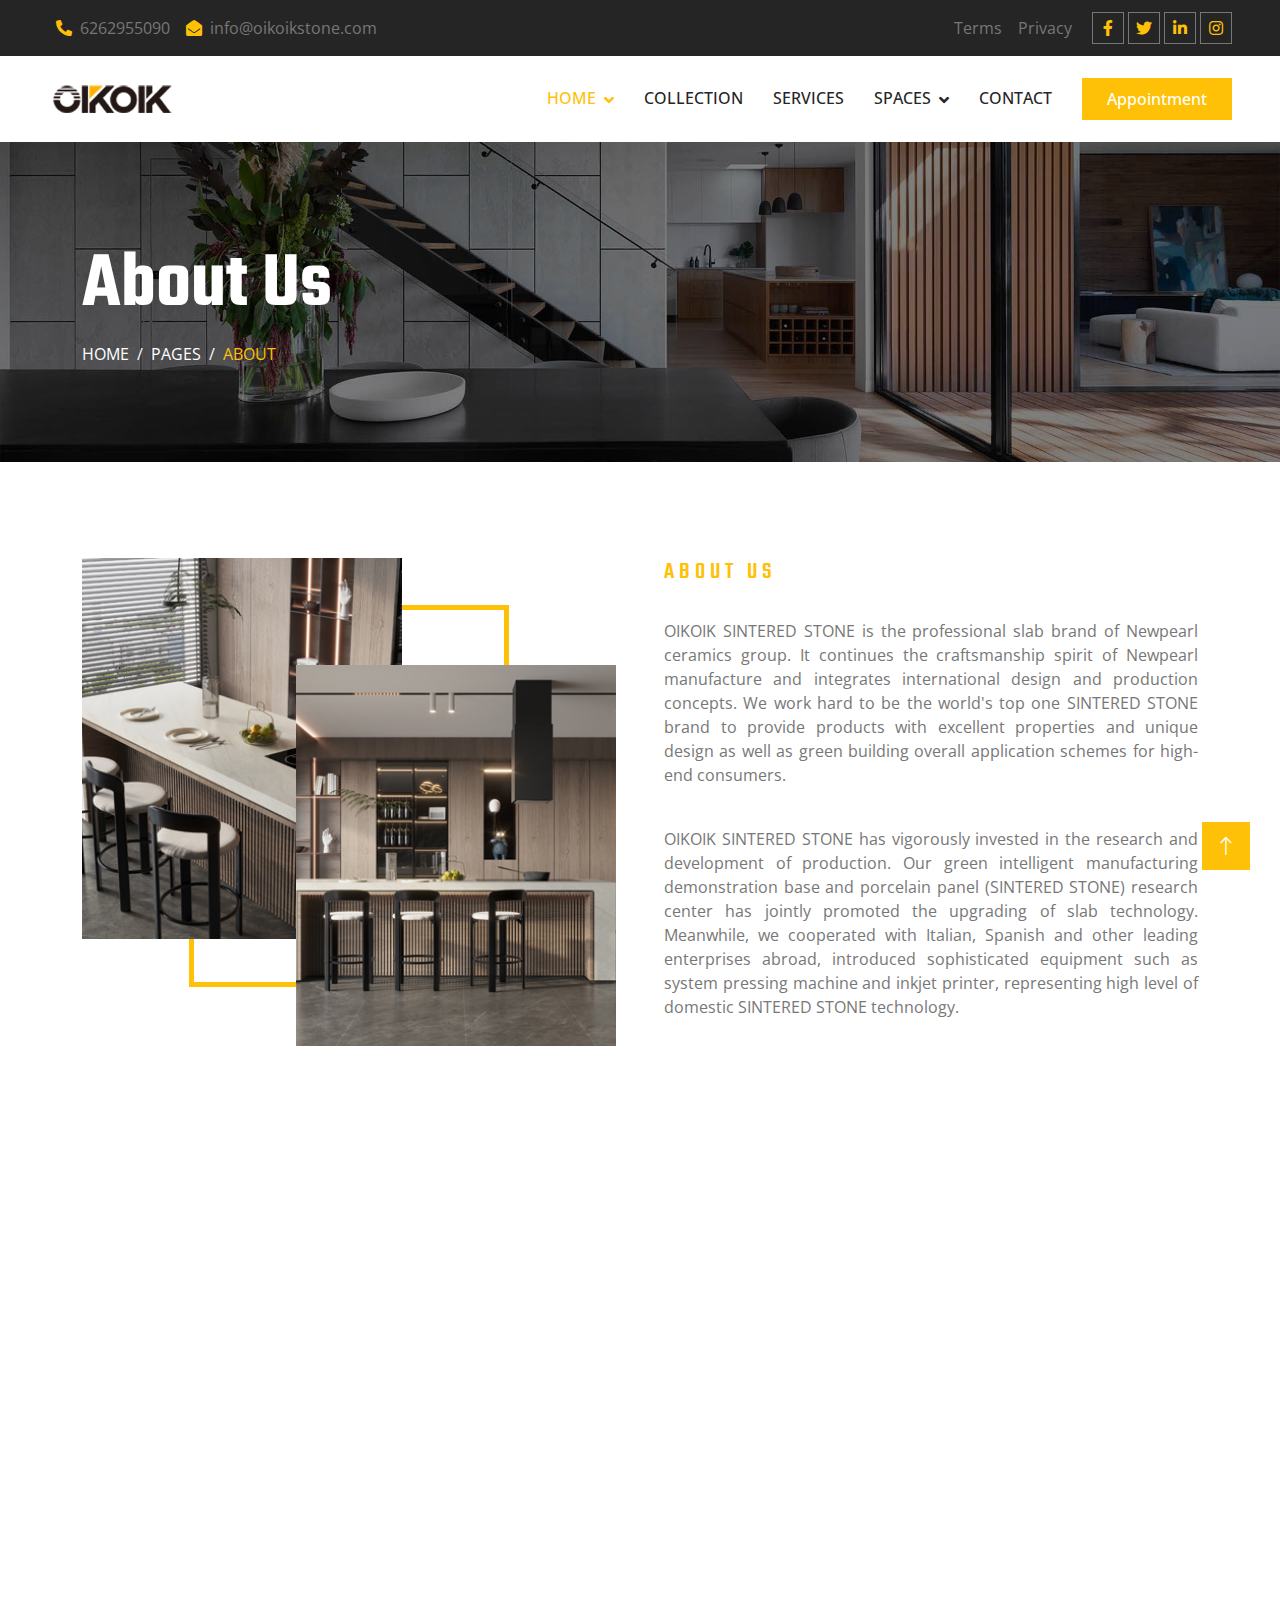
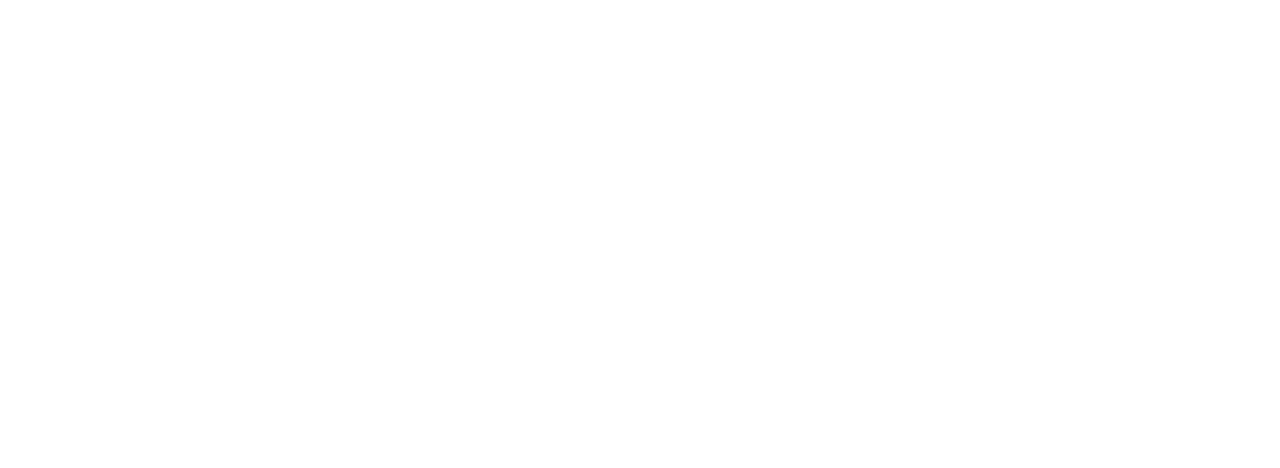
==== commit c3f82cc7: "Add files via upload" ====
--- a/index.html
+++ b/index.html
@@ -3,7 +3,7 @@
 
 <head>
     <meta charset="utf-8">
-    <title>OIKOIK</title>
+    <title>About US</title>
     <meta content="width=device-width, initial-scale=1.0" name="viewport">
     <meta content="" name="keywords">
     <meta content="" name="description">
@@ -70,7 +70,7 @@
 
     <!-- Navbar Start -->
     <nav class="navbar navbar-expand-lg bg-white navbar-light sticky-top py-lg-0 px-lg-5 wow fadeIn" data-wow-delay="0.1s">
-        <a href="" class="navbar-brand ms-4 ms-lg-0">
+        <a href="index.html" class="navbar-brand ms-4 ms-lg-0">
             <h1 class="text-primary m-0"><img class="me-3" src="static/picture/icon-1.png" alt="Icon"></h1>
         </a>
         <button type="button" class="navbar-toggler me-4" data-bs-toggle="collapse" data-bs-target="#navbarCollapse">
@@ -79,9 +79,9 @@
         <div class="collapse navbar-collapse" id="navbarCollapse">
             <div class="navbar-nav ms-auto p-4 p-lg-0">
                 <div class="nav-item dropdown">
-                    <a href="index.html" class="nav-link dropdown-toggle active" data-bs-toggle="dropdown">Home</a>
+                    <a href="#" class="nav-link dropdown-toggle active" data-bs-toggle="dropdown">Home</a>
                     <div class="dropdown-menu border-0 m-0">
-                        <a href="about.html" class="dropdown-item">About Us</a>
+                        <a href="index.html" class="dropdown-item active">About Us</a>
                         <a href="feature.html" class="dropdown-item">Sintered Stone</a>
                     </div>
                 </div>
@@ -104,91 +104,20 @@
     <!-- Navbar End -->
 
 
-    <!-- Carousel Start -->
-    <div class="container-fluid p-0 pb-5 wow fadeIn" data-wow-delay="0.1s">
-        <div class="owl-carousel header-carousel position-relative">
-            <div class="owl-carousel-item position-relative" data-dot="<img src='img/carousel/2.jpg'>">
-                <img class="img-fluid" src="img/carousel/2.jpg" alt="">
-                <div class="owl-carousel-inner">
-                    <div class="container">
-                        <div class="row justify-content-start">
-                            <div class="col-10 col-lg-8">
-                                <h1 class="display-1 text-white animated slideInDown">Best Architecture And Interior Design Services</h1>
-                                <p class="fs-5 fw-medium text-white mb-4 pb-3">Vero elitr justo clita lorem. Ipsum dolor at sed stet sit diam no. Kasd rebum ipsum et diam justo clita et kasd rebum sea elitr.</p>
-                                <a href="" class="btn btn-primary py-3 px-5 animated slideInLeft">Read More</a>
-                            </div>
-                        </div>
-                    </div>
-                </div>
-            </div>
-            <div class="owl-carousel-item position-relative" data-dot="<img src='img/carousel/4.jpg'>">
-                <img class="img-fluid" src="img/carousel/4.jpg" alt="">
-                <div class="owl-carousel-inner">
-                    <div class="container">
-                        <div class="row justify-content-start">
-                            <div class="col-10 col-lg-8">
-                                <h1 class="display-1 text-white animated slideInDown">Best Architecture And Interior Design Services</h1>
-                                <p class="fs-5 fw-medium text-white mb-4 pb-3">Vero elitr justo clita lorem. Ipsum dolor at sed stet sit diam no. Kasd rebum ipsum et diam justo clita et kasd rebum sea elitr.</p>
-                                <a href="" class="btn btn-primary py-3 px-5 animated slideInLeft">Read More</a>
-                            </div>
-                        </div>
-                    </div>
-                </div>
-            </div>
-            <div class="owl-carousel-item position-relative" data-dot="<img src='img/carousel/6.jpg'>">
-                <img class="img-fluid" src="img/carousel/6.jpg" alt="">
-                <div class="owl-carousel-inner">
-                    <div class="container">
-                        <div class="row justify-content-start">
-                            <div class="col-10 col-lg-8">
-                                <h1 class="display-1 text-white animated slideInDown">Best Architecture And Interior Design Services</h1>
-                                <p class="fs-5 fw-medium text-white mb-4 pb-3">Vero elitr justo clita lorem. Ipsum dolor at sed stet sit diam no. Kasd rebum ipsum et diam justo clita et kasd rebum sea elitr.</p>
-                                <a href="" class="btn btn-primary py-3 px-5 animated slideInLeft">Read More</a>
-                            </div>
-                        </div>
-                    </div>
-                </div>
-            </div>
-        </div>
-    </div>
-    <!-- Carousel End -->
-
-
-    <!-- Facts Start -->
-    <div class="container-xxl py-5">
-        <div class="container pt-5">
-            <div class="row g-4">
-                <div class="col-lg-4 col-md-6 wow fadeInUp" data-wow-delay="0.1s">
-                    <div class="fact-item text-center bg-light h-100 p-5 pt-0">
-                        <div class="fact-icon">
-                            <img src="static/picture/icon-2.png" alt="Icon">
-                        </div>
-                        <h3 class="mb-3">Design Approach</h3>
-                        <p class="mb-0">Erat ipsum justo amet duo et elitr dolor, est duo duo eos lorem sed diam stet diam sed stet.</p>
-                    </div>
-                </div>
-                <div class="col-lg-4 col-md-6 wow fadeInUp" data-wow-delay="0.3s">
-                    <div class="fact-item text-center bg-light h-100 p-5 pt-0">
-                        <div class="fact-icon">
-                            <img src="static/picture/icon-3.png" alt="Icon">
-                        </div>
-                        <h3 class="mb-3">Innovative Solutions</h3>
-                        <p class="mb-0">Erat ipsum justo amet duo et elitr dolor, est duo duo eos lorem sed diam stet diam sed stet.</p>
-                    </div>
-                </div>
-                <div class="col-lg-4 col-md-6 wow fadeInUp" data-wow-delay="0.5s">
-                    <div class="fact-item text-center bg-light h-100 p-5 pt-0">
-                        <div class="fact-icon">
-                            <img src="static/picture/icon-4.png" alt="Icon">
-                        </div>
-                        <h3 class="mb-3">Project Management</h3>
-                        <p class="mb-0">Erat ipsum justo amet duo et elitr dolor, est duo duo eos lorem sed diam stet diam sed stet.</p>
-                    </div>
-                </div>
-            </div>
-        </div>
-    </div>
-    <!-- Facts End -->
+    <!-- Page Header Start -->
+    <div class="container-fluid page-header py-5 mb-5 wow fadeIn" data-wow-delay="0.1s">
+        <div class="container py-5">
+            <h1 class="display-1 text-white animated slideInDown">About Us</h1>
+            <nav aria-label="breadcrumb animated slideInDown">
+                <ol class="breadcrumb text-uppercase mb-0">
+                    <li class="breadcrumb-item"><a class="text-white" href="#">Home</a></li>
+                    <li class="breadcrumb-item"><a class="text-white" href="#">Pages</a></li>
+                    <li class="breadcrumb-item text-primary active" aria-current="page">About</li>
+                </ol>
+            </nav>
+        </div>
+    </div>
+    <!-- Page Header End -->
 
 
     <!-- About Start -->
@@ -197,274 +126,49 @@
             <div class="row g-5">
                 <div class="col-lg-6 wow fadeIn" data-wow-delay="0.1s">
                     <div class="about-img">
-                        <img class="img-fluid" src="img/item/12.jpg" alt="">
-                        <img class="img-fluid" src="img/item/11.jpg" alt="">
-                    </div>
-                </div>
-                <div class="col-lg-6 wow fadeIn" data-wow-delay="0.5s">
-                    <h4 class="section-title">About Us</h4>
-                    <h1 class="display-5 mb-4">A Creative Architecture Agency For Your Dream Home</h1>
-                    <p>Tempor erat elitr rebum at clita. Diam dolor diam ipsum sit. Aliqu diam amet diam et eos. Clita erat ipsum et lorem et sit, sed stet lorem sit clita duo justo magna dolore erat amet</p>
-                    <p class="mb-4">Stet no et lorem dolor et diam, amet duo ut dolore vero eos. No stet est diam rebum amet diam ipsum. Clita clita labore, dolor duo nonumy clita sit at, sed sit sanctus dolor eos.</p>
-                    <div class="d-flex align-items-center mb-5">
-                        <div class="d-flex flex-shrink-0 align-items-center justify-content-center border border-5 border-primary" style="width: 120px; height: 120px;">
-                            <h1 class="display-1 mb-n2" data-toggle="counter-up">25</h1>
-                        </div>
-                        <div class="ps-4">
-                            <h3>Years</h3>
-                            <h3>Working</h3>
-                            <h3 class="mb-0">Experience</h3>
-                        </div>
-                    </div>
-                    <a class="btn btn-primary py-3 px-5" href="">Read More</a>
+                        <img class="img-fluid" src="img/item/1.jpg" alt="">
+                        <img class="img-fluid" src="img/item/2.jpg" alt="">
+                    </div>
+                </div>
+                <div class="col-lg-6 wow fadeIn" data-wow-delay="0.5s" style="text-align: justify">
+                    <h4 class="section-title">About Us</h4><br>
+                    <p>OIKOIK SINTERED STONE is the professional slab brand of Newpearl ceramics group.  It continues the craftsmanship spirit of Newpearl manufacture and integrates international design and production concepts. We work hard to be the world's top one SINTERED STONE brand to provide products with excellent properties and unique design as well as green building overall application schemes for high-end consumers.</p><br>
+                    <p>OIKOIK SINTERED STONE has vigorously invested in the research and development of production. Our green intelligent manufacturing demonstration base and porcelain panel (SINTERED STONE) research center has jointly promoted the upgrading of slab technology. Meanwhile, we cooperated with Italian, Spanish and other leading enterprises abroad, introduced sophisticated equipment such as system pressing machine and inkjet printer, representing high level of domestic SINTERED STONE technology.</p>
                 </div>
             </div>
         </div>
     </div>
     <!-- About End -->
-
-
-    <!-- Service Start -->
-    <div class="container-xxl py-5">
-        <div class="container">
-            <div class="text-center mx-auto mb-5 wow fadeInUp" data-wow-delay="0.1s" style="max-width: 600px;">
-                <h4 class="section-title">Our Services</h4>
-                <h1 class="display-5 mb-4">We Focused On Modern Architecture And Interior Design</h1>
-            </div>
-            <div class="row g-4">
-                <div class="col-lg-4 col-md-6 wow fadeInUp" data-wow-delay="0.1s">
-                    <div class="service-item d-flex position-relative text-center h-100">
-                        <img class="bg-img" src="static/picture/service-1.jpg" alt="">
-                        <div class="service-text p-5">
-                            <img class="mb-4" src="static/picture/icon-5.png" alt="Icon">
-                            <h3 class="mb-3">Architecture</h3>
-                            <p class="mb-4">Erat ipsum justo amet duo et elitr dolor, est duo duo eos lorem sed diam stet diam sed stet.</p>
-                            <a class="btn" href=""><i class="fa fa-plus text-primary me-3"></i>Read More</a>
-                        </div>
-                    </div>
-                </div>
-                <div class="col-lg-4 col-md-6 wow fadeInUp" data-wow-delay="0.3s">
-                    <div class="service-item d-flex position-relative text-center h-100">
-                        <img class="bg-img" src="static/picture/service-2.jpg" alt="">
-                        <div class="service-text p-5">
-                            <img class="mb-4" src="static/picture/icon-6.png" alt="Icon">
-                            <h3 class="mb-3">3D Animation</h3>
-                            <p class="mb-4">Erat ipsum justo amet duo et elitr dolor, est duo duo eos lorem sed diam stet diam sed stet.</p>
-                            <a class="btn" href=""><i class="fa fa-plus text-primary me-3"></i>Read More</a>
-                        </div>
-                    </div>
-                </div>
-                <div class="col-lg-4 col-md-6 wow fadeInUp" data-wow-delay="0.5s">
-                    <div class="service-item d-flex position-relative text-center h-100">
-                        <img class="bg-img" src="static/picture/service-3.jpg" alt="">
-                        <div class="service-text p-5">
-                            <img class="mb-4" src="static/picture/icon-7.png" alt="Icon">
-                            <h3 class="mb-3">House Planning</h3>
-                            <p class="mb-4">Erat ipsum justo amet duo et elitr dolor, est duo duo eos lorem sed diam stet diam sed stet.</p>
-                            <a class="btn" href=""><i class="fa fa-plus text-primary me-3"></i>Read More</a>
-                        </div>
-                    </div>
-                </div>
-                <div class="col-lg-4 col-md-6 wow fadeInUp" data-wow-delay="0.1s">
-                    <div class="service-item d-flex position-relative text-center h-100">
-                        <img class="bg-img" src="static/picture/service-4.jpg" alt="">
-                        <div class="service-text p-5">
-                            <img class="mb-4" src="static/picture/icon-8.png" alt="Icon">
-                            <h3 class="mb-3">Interior Design</h3>
-                            <p class="mb-4">Erat ipsum justo amet duo et elitr dolor, est duo duo eos lorem sed diam stet diam sed stet.</p>
-                            <a class="btn" href=""><i class="fa fa-plus text-primary me-3"></i>Read More</a>
-                        </div>
-                    </div>
-                </div>
-                <div class="col-lg-4 col-md-6 wow fadeInUp" data-wow-delay="0.3s">
-                    <div class="service-item d-flex position-relative text-center h-100">
-                        <img class="bg-img" src="static/picture/service-5.jpg" alt="">
-                        <div class="service-text p-5">
-                            <img class="mb-4" src="static/picture/icon-9.png" alt="Icon">
-                            <h3 class="mb-3">Renovation</h3>
-                            <p class="mb-4">Erat ipsum justo amet duo et elitr dolor, est duo duo eos lorem sed diam stet diam sed stet.</p>
-                            <a class="btn" href=""><i class="fa fa-plus text-primary me-3"></i>Read More</a>
-                        </div>
-                    </div>
-                </div>
-                <div class="col-lg-4 col-md-6 wow fadeInUp" data-wow-delay="0.5s">
-                    <div class="service-item d-flex position-relative text-center h-100">
-                        <img class="bg-img" src="static/picture/service-6.jpg" alt="">
-                        <div class="service-text p-5">
-                            <img class="mb-4" src="static/picture/icon-10.png" alt="Icon">
-                            <h3 class="mb-3">Construction</h3>
-                            <p class="mb-4">Erat ipsum justo amet duo et elitr dolor, est duo duo eos lorem sed diam stet diam sed stet.</p>
-                            <a class="btn" href=""><i class="fa fa-plus text-primary me-3"></i>Read More</a>
-                        </div>
-                    </div>
-                </div>
-            </div>
-        </div>
-    </div>
-    <!-- Service End -->
 
 
     <!-- Feature Start -->
     <div class="container-xxl py-5">
         <div class="container">
             <div class="row g-5">
-                <div class="col-lg-6 wow fadeInUp" data-wow-delay="0.1s">
-                    <h4 class="section-title">Why Choose Us!</h4>
-                    <h1 class="display-5 mb-4">Why You Should Trust Us? Learn More About Us!</h1>
-                    <p class="mb-4">Tempor erat elitr rebum at clita. Diam dolor diam ipsum sit. Aliqu diam amet diam et eos. Clita erat ipsum et lorem et sit, sed stet lorem sit clita duo justo magna dolore erat amet</p>
-                    <div class="row g-4">
-                        <div class="col-12">
-                            <div class="d-flex align-items-start">
-                                <img class="flex-shrink-0" src="static/picture/icon-2.png" alt="Icon">
-                                <div class="ms-4">
-                                    <h3>Design Approach</h3>
-                                    <p class="mb-0">Erat ipsum justo amet duo et elitr dolor, est duo duo eos lorem sed diam stet diam sed stet.</p>
-                                </div>
-                            </div>
-                        </div>
-                        <div class="col-12">
-                            <div class="d-flex align-items-start">
-                                <img class="flex-shrink-0" src="static/picture/icon-3.png" alt="Icon">
-                                <div class="ms-4">
-                                    <h3>Innovative Solutions</h3>
-                                    <p class="mb-0">Erat ipsum justo amet duo et elitr dolor, est duo duo eos lorem sed diam stet diam sed stet.</p>
-                                </div>
-                            </div>
-                        </div>
-                        <div class="col-12">
-                            <div class="d-flex align-items-start">
-                                <img class="flex-shrink-0" src="static/picture/icon-4.png" alt="Icon">
-                                <div class="ms-4">
-                                    <h3>Project Management</h3>
-                                    <p class="mb-0">Erat ipsum justo amet duo et elitr dolor, est duo duo eos lorem sed diam stet diam sed stet.</p>
-                                </div>
-                            </div>
-                        </div>
-                    </div>
+                <div class="col-lg-6 wow fadeInUp" data-wow-delay="0.1s" style="text-align: justify">
+                    <h4 class="section-title">Choose Us!</h4><br>
+                    <p class="mb-4">OIKOIK SINTERED STONE has established thorough supporting service system by self-built processing centers, designated service centers nationwide and regional construction units. Besides, we keep expanding the application of SINTERED STONE, which develop an application scheme for four fields of building, furniture, household and home appliance, and eight spatial systems of entrance, living room, dining room, kitchen, balcony, study, bathroom and bedroom.</p>
                 </div>
                 <div class="col-lg-6 wow fadeInUp" data-wow-delay="0.5s">
                     <div class="feature-img">
-                        <img class="img-fluid" src="img/item/15.jpg" alt="">
-                        <img class="img-fluid" src="img/item/16.jpg" alt="">
-                    </div>
-                </div>
-            </div>
-        </div>
-    </div>
-    <!-- Feature End -->
-
-
-    <!-- Project Start -->
-    <div class="container-xxl project py-5">
+                        <img class="img-fluid" src="img/item/3.jpg" alt="">
+                        <img class="img-fluid" src="img/item/4.jpg" alt="">
+                    </div>
+                </div>
+            </div>
+        </div>
+    </div>
+    <!-- Feature End -->        
+
+    <!-- Team Start -->
+    <!-- <div class="container-xxl py-5">
         <div class="container">
             <div class="text-center mx-auto mb-5 wow fadeInUp" data-wow-delay="0.1s" style="max-width: 600px;">
-                <h4 class="section-title">Our Projects</h4>
-                <h1 class="display-5 mb-4">Visit Our Latest Projects And Our Innovative Works</h1>
-            </div>
-            <div class="row g-4 wow fadeInUp" data-wow-delay="0.3s">
-                <div class="col-lg-4">
-                    <div class="nav nav-pills d-flex justify-content-between w-100 h-100 me-4">
-                        <button class="nav-link w-100 d-flex align-items-center text-start p-4 mb-4 active" data-bs-toggle="pill" data-bs-target="#tab-pane-1" type="button">
-                            <h3 class="m-0">01. Modern Complex</h3>
-                        </button>
-                        <button class="nav-link w-100 d-flex align-items-center text-start p-4 mb-4" data-bs-toggle="pill" data-bs-target="#tab-pane-2" type="button">
-                            <h3 class="m-0">02. Royal Hotel</h3>
-                        </button>
-                        <button class="nav-link w-100 d-flex align-items-center text-start p-4 mb-4" data-bs-toggle="pill" data-bs-target="#tab-pane-3" type="button">
-                            <h3 class="m-0">03. Mexwel Buiding</h3>
-                        </button>
-                        <button class="nav-link w-100 d-flex align-items-center text-start p-4 mb-0" data-bs-toggle="pill" data-bs-target="#tab-pane-4" type="button">
-                            <h3 class="m-0">04. Shopping Complex</h3>
-                        </button>
-                    </div>
-                </div>
-                <div class="col-lg-8">
-                    <div class="tab-content w-100">
-                        <div class="tab-pane fade show active" id="tab-pane-1">
-                            <div class="row g-4">
-                                <div class="col-md-6" style="min-height: 350px;">
-                                    <div class="position-relative h-100">
-                                        <img class="position-absolute img-fluid w-100 h-100" src="static/picture/project-1.jpg" style="object-fit: cover;" alt="">
-                                    </div>
-                                </div>
-                                <div class="col-md-6">
-                                    <h1 class="mb-3">25 Years Of Experience In Architecture Industry</h1>
-                                    <p class="mb-4">Tempor erat elitr rebum at clita. Diam dolor diam ipsum sit. Aliqu diam amet diam et eos. Clita erat ipsum et lorem et sit, sed stet lorem sit clita duo justo magna dolore erat amet</p>
-                                    <p><i class="fa fa-check text-primary me-3"></i>Design Approach</p>
-                                    <p><i class="fa fa-check text-primary me-3"></i>Innovative Solutions</p>
-                                    <p><i class="fa fa-check text-primary me-3"></i>Project Management</p>
-                                    <a href="" class="btn btn-primary py-3 px-5 mt-3">Read More</a>
-                                </div>
-                            </div>
-                        </div>
-                        <div class="tab-pane fade" id="tab-pane-2">
-                            <div class="row g-4">
-                                <div class="col-md-6" style="min-height: 350px;">
-                                    <div class="position-relative h-100">
-                                        <img class="position-absolute img-fluid w-100 h-100" src="static/picture/project-2.jpg" style="object-fit: cover;" alt="">
-                                    </div>
-                                </div>
-                                <div class="col-md-6">
-                                    <h1 class="mb-3">25 Years Of Experience In Architecture Industry</h1>
-                                    <p class="mb-4">Tempor erat elitr rebum at clita. Diam dolor diam ipsum sit. Aliqu diam amet diam et eos. Clita erat ipsum et lorem et sit, sed stet lorem sit clita duo justo magna dolore erat amet</p>
-                                    <p><i class="fa fa-check text-primary me-3"></i>Design Approach</p>
-                                    <p><i class="fa fa-check text-primary me-3"></i>Innovative Solutions</p>
-                                    <p><i class="fa fa-check text-primary me-3"></i>Project Management</p>
-                                    <a href="" class="btn btn-primary py-3 px-5 mt-3">Read More</a>
-                                </div>
-                            </div>
-                        </div>
-                        <div class="tab-pane fade" id="tab-pane-3">
-                            <div class="row g-4">
-                                <div class="col-md-6" style="min-height: 350px;">
-                                    <div class="position-relative h-100">
-                                        <img class="position-absolute img-fluid w-100 h-100" src="static/picture/project-3.jpg" style="object-fit: cover;" alt="">
-                                    </div>
-                                </div>
-                                <div class="col-md-6">
-                                    <h1 class="mb-3">25 Years Of Experience In Architecture Industry</h1>
-                                    <p class="mb-4">Tempor erat elitr rebum at clita. Diam dolor diam ipsum sit. Aliqu diam amet diam et eos. Clita erat ipsum et lorem et sit, sed stet lorem sit clita duo justo magna dolore erat amet</p>
-                                    <p><i class="fa fa-check text-primary me-3"></i>Design Approach</p>
-                                    <p><i class="fa fa-check text-primary me-3"></i>Innovative Solutions</p>
-                                    <p><i class="fa fa-check text-primary me-3"></i>Project Management</p>
-                                    <a href="" class="btn btn-primary py-3 px-5 mt-3">Read More</a>
-                                </div>
-                            </div>
-                        </div>
-                        <div class="tab-pane fade" id="tab-pane-4">
-                            <div class="row g-4">
-                                <div class="col-md-6" style="min-height: 350px;">
-                                    <div class="position-relative h-100">
-                                        <img class="position-absolute img-fluid w-100 h-100" src="static/picture/project-4.jpg" style="object-fit: cover;" alt="">
-                                    </div>
-                                </div>
-                                <div class="col-md-6">
-                                    <h1 class="mb-3">25 Years Of Experience In Architecture Industry</h1>
-                                    <p class="mb-4">Tempor erat elitr rebum at clita. Diam dolor diam ipsum sit. Aliqu diam amet diam et eos. Clita erat ipsum et lorem et sit, sed stet lorem sit clita duo justo magna dolore erat amet</p>
-                                    <p><i class="fa fa-check text-primary me-3"></i>Design Approach</p>
-                                    <p><i class="fa fa-check text-primary me-3"></i>Innovative Solutions</p>
-                                    <p><i class="fa fa-check text-primary me-3"></i>Project Management</p>
-                                    <a href="" class="btn btn-primary py-3 px-5 mt-3">Read More</a>
-                                </div>
-                            </div>
-                        </div>
-                    </div>
-                </div>
-            </div>
-        </div>
-    </div>
-    <!-- Project End -->
-
-
-    <!-- Team Start -->
-    <div class="container-xxl py-5">
-        <div class="container">
-            <div class="text-center mx-auto mb-5 wow fadeInUp" data-wow-delay="0.1s" style="max-width: 600px;">
-                <h4 class="section-title">Team Members</h4>
+                <h4 class="section-title">Our Team</h4>
                 <h1 class="display-5 mb-4">We Are Creative Architecture Team For Your Dream Home</h1>
             </div>
             <div class="row g-0 team-items">
-                <div class="col-lg-3 col-md-6 wow fadeInUp" data-wow-delay="0.1s">
+                <div class="col-lg-4 col-md-6 wow fadeInUp" data-wow-delay="0.1s">
                     <div class="team-item position-relative">
                         <div class="position-relative">
                             <img class="img-fluid" src="static/picture/team-1.jpg" alt="">
@@ -475,12 +179,12 @@
                             </div>
                         </div>
                         <div class="bg-light text-center p-4">
-                            <h3 class="mt-2">Architect Name</h3>
-                            <span class="text-primary">Designation</span>
-                        </div>
-                    </div>
-                </div>
-                <div class="col-lg-3 col-md-6 wow fadeInUp" data-wow-delay="0.3s">
+                            <h3 class="mt-2">Craig Sun</h3>
+                            <span class="text-primary">CEO & Founder</span>
+                        </div>
+                    </div>
+                </div>
+                <div class="col-lg-4 col-md-6 wow fadeInUp" data-wow-delay="0.3s">
                     <div class="team-item position-relative">
                         <div class="position-relative">
                             <img class="img-fluid" src="static/picture/team-2.jpg" alt="">
@@ -491,12 +195,12 @@
                             </div>
                         </div>
                         <div class="bg-light text-center p-4">
-                            <h3 class="mt-2">Architect Name</h3>
-                            <span class="text-primary">Designation</span>
-                        </div>
-                    </div>
-                </div>
-                <div class="col-lg-3 col-md-6 wow fadeInUp" data-wow-delay="0.5s">
+                            <h3 class="mt-2">Matt Liu</h3>
+                            <span class="text-primary">COO & Co-Founder</span>
+                        </div>
+                    </div>
+                </div>
+                <div class="col-lg-4 col-md-6 wow fadeInUp" data-wow-delay="0.5s">
                     <div class="team-item position-relative">
                         <div class="position-relative">
                             <img class="img-fluid" src="static/picture/team-3.jpg" alt="">
@@ -507,137 +211,15 @@
                             </div>
                         </div>
                         <div class="bg-light text-center p-4">
-                            <h3 class="mt-2">Architect Name</h3>
-                            <span class="text-primary">Designation</span>
-                        </div>
-                    </div>
-                </div>
-                <div class="col-lg-3 col-md-6 wow fadeInUp" data-wow-delay="0.7s">
-                    <div class="team-item position-relative">
-                        <div class="position-relative">
-                            <img class="img-fluid" src="static/picture/team-4.jpg" alt="">
-                            <div class="team-social text-center">
-                                <a class="btn btn-square" href=""><i class="fab fa-facebook-f"></i></a>
-                                <a class="btn btn-square" href=""><i class="fab fa-twitter"></i></a>
-                                <a class="btn btn-square" href=""><i class="fab fa-instagram"></i></a>
-                            </div>
-                        </div>
-                        <div class="bg-light text-center p-4">
-                            <h3 class="mt-2">Architect Name</h3>
-                            <span class="text-primary">Designation</span>
-                        </div>
-                    </div>
-                </div>
-            </div>
-        </div>
-    </div>
+                            <h3 class="mt-2">Jian Feng</h3>
+                            <span class="text-primary">CTO & Partner</span>
+                        </div>
+                    </div>
+                </div>
+            </div>
+        </div>
+    </div> -->
     <!-- Team End -->
-
-
-    <!-- Appointment Start -->
-    <div class="container-xxl py-5">
-        <div class="container">
-            <div class="row g-5">
-                <div class="col-lg-6 wow fadeInUp" data-wow-delay="0.1s">
-                    <h4 class="section-title">Appointment</h4>
-                    <h1 class="display-5 mb-4">Make An Appointment To Start Your Dream Project</h1>
-                    <p class="mb-4">Tempor erat elitr rebum at clita. Diam dolor diam ipsum sit. Aliqu diam amet diam et eos. Clita erat ipsum et lorem et sit, sed stet lorem sit clita duo justo magna dolore erat amet</p>
-                    <div class="row g-4">
-                        <div class="col-12">
-                            <div class="d-flex">
-                                <div class="d-flex flex-shrink-0 align-items-center justify-content-center bg-light" style="width: 65px; height: 65px;">
-                                    <i class="fa fa-2x fa-phone-alt text-primary"></i>
-                                </div>
-                                <div class="ms-4">
-                                    <p class="mb-2">Call Us Now</p>
-                                    <h3 class="mb-0">+012 345 6789</h3>
-                                </div>
-                            </div>
-                        </div>
-                        <div class="col-12">
-                            <div class="d-flex">
-                                <div class="d-flex flex-shrink-0 align-items-center justify-content-center bg-light" style="width: 65px; height: 65px;">
-                                    <i class="fa fa-2x fa-envelope-open text-primary"></i>
-                                </div>
-                                <div class="ms-4">
-                                    <p class="mb-2">Mail Us Now</p>
-                                    <h3 class="mb-0">info@example.com</h3>
-                                </div>
-                            </div>
-                        </div>
-                    </div>
-                </div>
-                <div class="col-lg-6 wow fadeInUp" data-wow-delay="0.5s">
-                    <div class="row g-3">
-                        <div class="col-12 col-sm-6">
-                            <input type="text" class="form-control" placeholder="Your Name" style="height: 55px;">
-                        </div>
-                        <div class="col-12 col-sm-6">
-                            <input type="email" class="form-control" placeholder="Your Email" style="height: 55px;">
-                        </div>
-                        <div class="col-12 col-sm-6">
-                            <input type="text" class="form-control" placeholder="Your Mobile" style="height: 55px;">
-                        </div>
-                        <div class="col-12 col-sm-6">
-                            <select class="form-select" style="height: 55px;">
-                                <option selected="">Choose Service</option>
-                                <option value="1">Service 1</option>
-                                <option value="2">Service 2</option>
-                                <option value="3">Service 3</option>
-                            </select>
-                        </div>
-                        <div class="col-12 col-sm-6">
-                            <div class="date" id="date" data-target-input="nearest">
-                                <input type="text" class="form-control datetimepicker-input" placeholder="Choose Date" data-target="#date" data-toggle="datetimepicker" style="height: 55px;">
-                            </div>
-                        </div>
-                        <div class="col-12 col-sm-6">
-                            <div class="time" id="time" data-target-input="nearest">
-                                <input type="text" class="form-control datetimepicker-input" placeholder="Choose Date" data-target="#time" data-toggle="datetimepicker" style="height: 55px;">
-                            </div>
-                        </div>
-                        <div class="col-12">
-                            <textarea class="form-control" rows="5" placeholder="Message"></textarea>
-                        </div>
-                        <div class="col-12">
-                            <button class="btn btn-primary w-100 py-3" type="submit">Book Appointment</button>
-                        </div>
-                    </div>
-                </div>
-            </div>
-        </div>
-    </div>
-    <!-- Appointment End -->
-
-
-    <!-- Testimonial Start -->
-    <div class="container-xxl py-5">
-        <div class="container">
-            <div class="text-center mx-auto mb-5 wow fadeInUp" data-wow-delay="0.1s" style="max-width: 600px;">
-                <h4 class="section-title">Testimonial</h4>
-                <h1 class="display-5 mb-4">Thousands Of Customers Who Trust Us And Our Services</h1>
-            </div>
-            <div class="owl-carousel testimonial-carousel wow fadeInUp" data-wow-delay="0.1s">
-                <div class="testimonial-item text-center" data-dot="<img class='img-fluid' src='static/picture/testimonial-1.jpg' alt=''>">
-                    <p class="fs-5">Clita clita tempor justo dolor ipsum amet kasd amet duo justo duo duo labore sed sed. Magna ut diam sit et amet stet eos sed clita erat magna elitr erat sit sit erat at rebum justo sea clita.</p>
-                    <h3>Client Name</h3>
-                    <span class="text-primary">Profession</span>
-                </div>
-                <div class="testimonial-item text-center" data-dot="<img class='img-fluid' src='static/picture/testimonial-2.jpg' alt=''>">
-                    <p class="fs-5">Clita clita tempor justo dolor ipsum amet kasd amet duo justo duo duo labore sed sed. Magna ut diam sit et amet stet eos sed clita erat magna elitr erat sit sit erat at rebum justo sea clita.</p>
-                    <h3>Client Name</h3>
-                    <span class="text-primary">Profession</span>
-                </div>
-                <div class="testimonial-item text-center" data-dot="<img class='img-fluid' src='static/picture/testimonial-3.jpg' alt=''>">
-                    <p class="fs-5">Clita clita tempor justo dolor ipsum amet kasd amet duo justo duo duo labore sed sed. Magna ut diam sit et amet stet eos sed clita erat magna elitr erat sit sit erat at rebum justo sea clita.</p>
-                    <h3>Client Name</h3>
-                    <span class="text-primary">Profession</span>
-                </div>
-            </div>      
-        </div>
-    </div>
-    <!-- Testimonial End -->
-
 
     <!-- Footer Start -->
     <div class="container-fluid bg-dark text-body footer mt-5 pt-5 px-0 wow fadeIn" data-wow-delay="0.1s">
@@ -664,7 +246,7 @@
                 </div>
                 <div class="col-lg-3 col-md-6">
                     <h3 class="text-light mb-4">Quick Links</h3>
-                    <a class="btn btn-link" href="about.html">About Us</a>
+                    <a class="btn btn-link" href="index.html">About Us</a>
                     <a class="btn btn-link" href="contact.html">Contact Us</a>
                     <a class="btn btn-link" href="collection.html">Collection</a>
                     <a class="btn btn-link" href="service.html">Services</a>
@@ -716,4 +298,4 @@
     <script src="static/js/main.js"></script>
 </body>
 
-</html>+</html>
--- a/static/css/css2.css
+++ b/static/css/css2.css
@@ -0,0 +1,321 @@
+/* cyrillic-ext */
+@font-face {
+  font-family: 'Open Sans';
+  font-style: normal;
+  font-weight: 400;
+  font-stretch: 100%;
+  font-display: swap;
+  src: url(../font/memvYaGs126MiZpBA-UvWbX2vVnXBbObj2OVTSKmu1aB.woff2) format('woff2');
+  unicode-range: U+0460-052F, U+1C80-1C88, U+20B4, U+2DE0-2DFF, U+A640-A69F, U+FE2E-FE2F;
+}
+/* cyrillic */
+@font-face {
+  font-family: 'Open Sans';
+  font-style: normal;
+  font-weight: 400;
+  font-stretch: 100%;
+  font-display: swap;
+  src: url(../font/memvYaGs126MiZpBA-UvWbX2vVnXBbObj2OVTSumu1aB.woff2) format('woff2');
+  unicode-range: U+0400-045F, U+0490-0491, U+04B0-04B1, U+2116;
+}
+/* greek-ext */
+@font-face {
+  font-family: 'Open Sans';
+  font-style: normal;
+  font-weight: 400;
+  font-stretch: 100%;
+  font-display: swap;
+  src: url(../font/memvYaGs126MiZpBA-UvWbX2vVnXBbObj2OVTSOmu1aB.woff2) format('woff2');
+  unicode-range: U+1F00-1FFF;
+}
+/* greek */
+@font-face {
+  font-family: 'Open Sans';
+  font-style: normal;
+  font-weight: 400;
+  font-stretch: 100%;
+  font-display: swap;
+  src: url(../font/memvYaGs126MiZpBA-UvWbX2vVnXBbObj2OVTSymu1aB.woff2) format('woff2');
+  unicode-range: U+0370-03FF;
+}
+/* hebrew */
+@font-face {
+  font-family: 'Open Sans';
+  font-style: normal;
+  font-weight: 400;
+  font-stretch: 100%;
+  font-display: swap;
+  src: url(../font/memvYaGs126MiZpBA-UvWbX2vVnXBbObj2OVTS2mu1aB.woff2) format('woff2');
+  unicode-range: U+0590-05FF, U+200C-2010, U+20AA, U+25CC, U+FB1D-FB4F;
+}
+/* vietnamese */
+@font-face {
+  font-family: 'Open Sans';
+  font-style: normal;
+  font-weight: 400;
+  font-stretch: 100%;
+  font-display: swap;
+  src: url(../font/memvYaGs126MiZpBA-UvWbX2vVnXBbObj2OVTSCmu1aB.woff2) format('woff2');
+  unicode-range: U+0102-0103, U+0110-0111, U+0128-0129, U+0168-0169, U+01A0-01A1, U+01AF-01B0, U+1EA0-1EF9, U+20AB;
+}
+/* latin-ext */
+@font-face {
+  font-family: 'Open Sans';
+  font-style: normal;
+  font-weight: 400;
+  font-stretch: 100%;
+  font-display: swap;
+  src: url(../font/memvYaGs126MiZpBA-UvWbX2vVnXBbObj2OVTSGmu1aB.woff2) format('woff2');
+  unicode-range: U+0100-024F, U+0259, U+1E00-1EFF, U+2020, U+20A0-20AB, U+20AD-20CF, U+2113, U+2C60-2C7F, U+A720-A7FF;
+}
+/* latin */
+@font-face {
+  font-family: 'Open Sans';
+  font-style: normal;
+  font-weight: 400;
+  font-stretch: 100%;
+  font-display: swap;
+  src: url(../font/memvYaGs126MiZpBA-UvWbX2vVnXBbObj2OVTS-muw.woff2) format('woff2');
+  unicode-range: U+0000-00FF, U+0131, U+0152-0153, U+02BB-02BC, U+02C6, U+02DA, U+02DC, U+2000-206F, U+2074, U+20AC, U+2122, U+2191, U+2193, U+2212, U+2215, U+FEFF, U+FFFD;
+}
+/* cyrillic-ext */
+@font-face {
+  font-family: 'Open Sans';
+  font-style: normal;
+  font-weight: 500;
+  font-stretch: 100%;
+  font-display: swap;
+  src: url(../font/memvYaGs126MiZpBA-UvWbX2vVnXBbObj2OVTSKmu1aB.woff2) format('woff2');
+  unicode-range: U+0460-052F, U+1C80-1C88, U+20B4, U+2DE0-2DFF, U+A640-A69F, U+FE2E-FE2F;
+}
+/* cyrillic */
+@font-face {
+  font-family: 'Open Sans';
+  font-style: normal;
+  font-weight: 500;
+  font-stretch: 100%;
+  font-display: swap;
+  src: url(../font/memvYaGs126MiZpBA-UvWbX2vVnXBbObj2OVTSumu1aB.woff2) format('woff2');
+  unicode-range: U+0400-045F, U+0490-0491, U+04B0-04B1, U+2116;
+}
+/* greek-ext */
+@font-face {
+  font-family: 'Open Sans';
+  font-style: normal;
+  font-weight: 500;
+  font-stretch: 100%;
+  font-display: swap;
+  src: url(../font/memvYaGs126MiZpBA-UvWbX2vVnXBbObj2OVTSOmu1aB.woff2) format('woff2');
+  unicode-range: U+1F00-1FFF;
+}
+/* greek */
+@font-face {
+  font-family: 'Open Sans';
+  font-style: normal;
+  font-weight: 500;
+  font-stretch: 100%;
+  font-display: swap;
+  src: url(../font/memvYaGs126MiZpBA-UvWbX2vVnXBbObj2OVTSymu1aB.woff2) format('woff2');
+  unicode-range: U+0370-03FF;
+}
+/* hebrew */
+@font-face {
+  font-family: 'Open Sans';
+  font-style: normal;
+  font-weight: 500;
+  font-stretch: 100%;
+  font-display: swap;
+  src: url(../font/memvYaGs126MiZpBA-UvWbX2vVnXBbObj2OVTS2mu1aB.woff2) format('woff2');
+  unicode-range: U+0590-05FF, U+200C-2010, U+20AA, U+25CC, U+FB1D-FB4F;
+}
+/* vietnamese */
+@font-face {
+  font-family: 'Open Sans';
+  font-style: normal;
+  font-weight: 500;
+  font-stretch: 100%;
+  font-display: swap;
+  src: url(../font/memvYaGs126MiZpBA-UvWbX2vVnXBbObj2OVTSCmu1aB.woff2) format('woff2');
+  unicode-range: U+0102-0103, U+0110-0111, U+0128-0129, U+0168-0169, U+01A0-01A1, U+01AF-01B0, U+1EA0-1EF9, U+20AB;
+}
+/* latin-ext */
+@font-face {
+  font-family: 'Open Sans';
+  font-style: normal;
+  font-weight: 500;
+  font-stretch: 100%;
+  font-display: swap;
+  src: url(../font/memvYaGs126MiZpBA-UvWbX2vVnXBbObj2OVTSGmu1aB.woff2) format('woff2');
+  unicode-range: U+0100-024F, U+0259, U+1E00-1EFF, U+2020, U+20A0-20AB, U+20AD-20CF, U+2113, U+2C60-2C7F, U+A720-A7FF;
+}
+/* latin */
+@font-face {
+  font-family: 'Open Sans';
+  font-style: normal;
+  font-weight: 500;
+  font-stretch: 100%;
+  font-display: swap;
+  src: url(../font/memvYaGs126MiZpBA-UvWbX2vVnXBbObj2OVTS-muw.woff2) format('woff2');
+  unicode-range: U+0000-00FF, U+0131, U+0152-0153, U+02BB-02BC, U+02C6, U+02DA, U+02DC, U+2000-206F, U+2074, U+20AC, U+2122, U+2191, U+2193, U+2212, U+2215, U+FEFF, U+FFFD;
+}
+/* cyrillic-ext */
+@font-face {
+  font-family: 'Open Sans';
+  font-style: normal;
+  font-weight: 600;
+  font-stretch: 100%;
+  font-display: swap;
+  src: url(../font/memvYaGs126MiZpBA-UvWbX2vVnXBbObj2OVTSKmu1aB.woff2) format('woff2');
+  unicode-range: U+0460-052F, U+1C80-1C88, U+20B4, U+2DE0-2DFF, U+A640-A69F, U+FE2E-FE2F;
+}
+/* cyrillic */
+@font-face {
+  font-family: 'Open Sans';
+  font-style: normal;
+  font-weight: 600;
+  font-stretch: 100%;
+  font-display: swap;
+  src: url(../font/memvYaGs126MiZpBA-UvWbX2vVnXBbObj2OVTSumu1aB.woff2) format('woff2');
+  unicode-range: U+0400-045F, U+0490-0491, U+04B0-04B1, U+2116;
+}
+/* greek-ext */
+@font-face {
+  font-family: 'Open Sans';
+  font-style: normal;
+  font-weight: 600;
+  font-stretch: 100%;
+  font-display: swap;
+  src: url(../font/memvYaGs126MiZpBA-UvWbX2vVnXBbObj2OVTSOmu1aB.woff2) format('woff2');
+  unicode-range: U+1F00-1FFF;
+}
+/* greek */
+@font-face {
+  font-family: 'Open Sans';
+  font-style: normal;
+  font-weight: 600;
+  font-stretch: 100%;
+  font-display: swap;
+  src: url(../font/memvYaGs126MiZpBA-UvWbX2vVnXBbObj2OVTSymu1aB.woff2) format('woff2');
+  unicode-range: U+0370-03FF;
+}
+/* hebrew */
+@font-face {
+  font-family: 'Open Sans';
+  font-style: normal;
+  font-weight: 600;
+  font-stretch: 100%;
+  font-display: swap;
+  src: url(../font/memvYaGs126MiZpBA-UvWbX2vVnXBbObj2OVTS2mu1aB.woff2) format('woff2');
+  unicode-range: U+0590-05FF, U+200C-2010, U+20AA, U+25CC, U+FB1D-FB4F;
+}
+/* vietnamese */
+@font-face {
+  font-family: 'Open Sans';
+  font-style: normal;
+  font-weight: 600;
+  font-stretch: 100%;
+  font-display: swap;
+  src: url(../font/memvYaGs126MiZpBA-UvWbX2vVnXBbObj2OVTSCmu1aB.woff2) format('woff2');
+  unicode-range: U+0102-0103, U+0110-0111, U+0128-0129, U+0168-0169, U+01A0-01A1, U+01AF-01B0, U+1EA0-1EF9, U+20AB;
+}
+/* latin-ext */
+@font-face {
+  font-family: 'Open Sans';
+  font-style: normal;
+  font-weight: 600;
+  font-stretch: 100%;
+  font-display: swap;
+  src: url(../font/memvYaGs126MiZpBA-UvWbX2vVnXBbObj2OVTSGmu1aB.woff2) format('woff2');
+  unicode-range: U+0100-024F, U+0259, U+1E00-1EFF, U+2020, U+20A0-20AB, U+20AD-20CF, U+2113, U+2C60-2C7F, U+A720-A7FF;
+}
+/* latin */
+@font-face {
+  font-family: 'Open Sans';
+  font-style: normal;
+  font-weight: 600;
+  font-stretch: 100%;
+  font-display: swap;
+  src: url(../font/memvYaGs126MiZpBA-UvWbX2vVnXBbObj2OVTS-muw.woff2) format('woff2');
+  unicode-range: U+0000-00FF, U+0131, U+0152-0153, U+02BB-02BC, U+02C6, U+02DA, U+02DC, U+2000-206F, U+2074, U+20AC, U+2122, U+2191, U+2193, U+2212, U+2215, U+FEFF, U+FFFD;
+}
+/* devanagari */
+@font-face {
+  font-family: 'Teko';
+  font-style: normal;
+  font-weight: 400;
+  font-display: swap;
+  src: url(../font/LYjNdG7kmE0gfaJ9pRtB.woff2) format('woff2');
+  unicode-range: U+0900-097F, U+1CD0-1CF6, U+1CF8-1CF9, U+200C-200D, U+20A8, U+20B9, U+25CC, U+A830-A839, U+A8E0-A8FB;
+}
+/* latin-ext */
+@font-face {
+  font-family: 'Teko';
+  font-style: normal;
+  font-weight: 400;
+  font-display: swap;
+  src: url(../font/LYjNdG7kmE0gfa19pRtB.woff2) format('woff2');
+  unicode-range: U+0100-024F, U+0259, U+1E00-1EFF, U+2020, U+20A0-20AB, U+20AD-20CF, U+2113, U+2C60-2C7F, U+A720-A7FF;
+}
+/* latin */
+@font-face {
+  font-family: 'Teko';
+  font-style: normal;
+  font-weight: 400;
+  font-display: swap;
+  src: url(../font/LYjNdG7kmE0gfaN9pQ.woff2) format('woff2');
+  unicode-range: U+0000-00FF, U+0131, U+0152-0153, U+02BB-02BC, U+02C6, U+02DA, U+02DC, U+2000-206F, U+2074, U+20AC, U+2122, U+2191, U+2193, U+2212, U+2215, U+FEFF, U+FFFD;
+}
+/* devanagari */
+@font-face {
+  font-family: 'Teko';
+  font-style: normal;
+  font-weight: 500;
+  font-display: swap;
+  src: url(../font/LYjCdG7kmE0gdVBesCVgqGIu.woff2) format('woff2');
+  unicode-range: U+0900-097F, U+1CD0-1CF6, U+1CF8-1CF9, U+200C-200D, U+20A8, U+20B9, U+25CC, U+A830-A839, U+A8E0-A8FB;
+}
+/* latin-ext */
+@font-face {
+  font-family: 'Teko';
+  font-style: normal;
+  font-weight: 500;
+  font-display: swap;
+  src: url(../font/LYjCdG7kmE0gdVBesCpgqGIu.woff2) format('woff2');
+  unicode-range: U+0100-024F, U+0259, U+1E00-1EFF, U+2020, U+20A0-20AB, U+20AD-20CF, U+2113, U+2C60-2C7F, U+A720-A7FF;
+}
+/* latin */
+@font-face {
+  font-family: 'Teko';
+  font-style: normal;
+  font-weight: 500;
+  font-display: swap;
+  src: url(../font/LYjCdG7kmE0gdVBesCRgqA.woff2) format('woff2');
+  unicode-range: U+0000-00FF, U+0131, U+0152-0153, U+02BB-02BC, U+02C6, U+02DA, U+02DC, U+2000-206F, U+2074, U+20AC, U+2122, U+2191, U+2193, U+2212, U+2215, U+FEFF, U+FFFD;
+}
+/* devanagari */
+@font-face {
+  font-family: 'Teko';
+  font-style: normal;
+  font-weight: 600;
+  font-display: swap;
+  src: url(../font/LYjCdG7kmE0gdXxZsCVgqGIu.woff2) format('woff2');
+  unicode-range: U+0900-097F, U+1CD0-1CF6, U+1CF8-1CF9, U+200C-200D, U+20A8, U+20B9, U+25CC, U+A830-A839, U+A8E0-A8FB;
+}
+/* latin-ext */
+@font-face {
+  font-family: 'Teko';
+  font-style: normal;
+  font-weight: 600;
+  font-display: swap;
+  src: url(../font/LYjCdG7kmE0gdXxZsCpgqGIu.woff2) format('woff2');
+  unicode-range: U+0100-024F, U+0259, U+1E00-1EFF, U+2020, U+20A0-20AB, U+20AD-20CF, U+2113, U+2C60-2C7F, U+A720-A7FF;
+}
+/* latin */
+@font-face {
+  font-family: 'Teko';
+  font-style: normal;
+  font-weight: 600;
+  font-display: swap;
+  src: url(../font/LYjCdG7kmE0gdXxZsCRgqA.woff2) format('woff2');
+  unicode-range: U+0000-00FF, U+0131, U+0152-0153, U+02BB-02BC, U+02C6, U+02DA, U+02DC, U+2000-206F, U+2074, U+20AC, U+2122, U+2191, U+2193, U+2212, U+2215, U+FEFF, U+FFFD;
+}
--- a/static/css/all.min.css
+++ b/static/css/all.min.css
@@ -0,0 +1,5 @@
+/*!
+ * Font Awesome Free 5.10.0 by @fontawesome - https://fontawesome.com
+ * License - https://fontawesome.com/license/free (Icons: CC BY 4.0, Fonts: SIL OFL 1.1, Code: MIT License)
+ */
+.fa,.fab,.fad,.fal,.far,.fas{-moz-osx-font-smoothing:grayscale;-webkit-font-smoothing:antialiased;display:inline-block;font-style:normal;font-variant:normal;text-rendering:auto;line-height:1}.fa-lg{font-size:1.33333em;line-height:.75em;vertical-align:-.0667em}.fa-xs{font-size:.75em}.fa-sm{font-size:.875em}.fa-1x{font-size:1em}.fa-2x{font-size:2em}.fa-3x{font-size:3em}.fa-4x{font-size:4em}.fa-5x{font-size:5em}.fa-6x{font-size:6em}.fa-7x{font-size:7em}.fa-8x{font-size:8em}.fa-9x{font-size:9em}.fa-10x{font-size:10em}.fa-fw{text-align:center;width:1.25em}.fa-ul{list-style-type:none;margin-left:2.5em;padding-left:0}.fa-ul>li{position:relative}.fa-li{left:-2em;position:absolute;text-align:center;width:2em;line-height:inherit}.fa-border{border:.08em solid #eee;border-radius:.1em;padding:.2em .25em .15em}.fa-pull-left{float:left}.fa-pull-right{float:right}.fa.fa-pull-left,.fab.fa-pull-left,.fal.fa-pull-left,.far.fa-pull-left,.fas.fa-pull-left{margin-right:.3em}.fa.fa-pull-right,.fab.fa-pull-right,.fal.fa-pull-right,.far.fa-pull-right,.fas.fa-pull-right{margin-left:.3em}.fa-spin{-webkit-animation:fa-spin 2s linear infinite;animation:fa-spin 2s linear infinite}.fa-pulse{-webkit-animation:fa-spin 1s steps(8) infinite;animation:fa-spin 1s steps(8) infinite}@-webkit-keyframes fa-spin{0%{-webkit-transform:rotate(0deg);transform:rotate(0deg)}to{-webkit-transform:rotate(1turn);transform:rotate(1turn)}}@keyframes fa-spin{0%{-webkit-transform:rotate(0deg);transform:rotate(0deg)}to{-webkit-transform:rotate(1turn);transform:rotate(1turn)}}.fa-rotate-90{-ms-filter:"progid:DXImageTransform.Microsoft.BasicImage(rotation=1)";-webkit-transform:rotate(90deg);transform:rotate(90deg)}.fa-rotate-180{-ms-filter:"progid:DXImageTransform.Microsoft.BasicImage(rotation=2)";-webkit-transform:rotate(180deg);transform:rotate(180deg)}.fa-rotate-270{-ms-filter:"progid:DXImageTransform.Microsoft.BasicImage(rotation=3)";-webkit-transform:rotate(270deg);transform:rotate(270deg)}.fa-flip-horizontal{-ms-filter:"progid:DXImageTransform.Microsoft.BasicImage(rotation=0, mirror=1)";-webkit-transform:scaleX(-1);transform:scaleX(-1)}.fa-flip-vertical{-webkit-transform:scaleY(-1);transform:scaleY(-1)}.fa-flip-both,.fa-flip-horizontal.fa-flip-vertical,.fa-flip-vertical{-ms-filter:"progid:DXImageTransform.Microsoft.BasicImage(rotation=2, mirror=1)"}.fa-flip-both,.fa-flip-horizontal.fa-flip-vertical{-webkit-transform:scale(-1);transform:scale(-1)}:root .fa-flip-both,:root .fa-flip-horizontal,:root .fa-flip-vertical,:root .fa-rotate-90,:root .fa-rotate-180,:root .fa-rotate-270{-webkit-filter:none;filter:none}.fa-stack{display:inline-block;height:2em;line-height:2em;position:relative;vertical-align:middle;width:2.5em}.fa-stack-1x,.fa-stack-2x{left:0;position:absolute;text-align:center;width:100%}.fa-stack-1x{line-height:inherit}.fa-stack-2x{font-size:2em}.fa-inverse{color:#fff}.fa-500px:before{content:"\f26e"}.fa-accessible-icon:before{content:"\f368"}.fa-accusoft:before{content:"\f369"}.fa-acquisitions-incorporated:before{content:"\f6af"}.fa-ad:before{content:"\f641"}.fa-address-book:before{content:"\f2b9"}.fa-address-card:before{content:"\f2bb"}.fa-adjust:before{content:"\f042"}.fa-adn:before{content:"\f170"}.fa-adobe:before{content:"\f778"}.fa-adversal:before{content:"\f36a"}.fa-affiliatetheme:before{content:"\f36b"}.fa-air-freshener:before{content:"\f5d0"}.fa-airbnb:before{content:"\f834"}.fa-algolia:before{content:"\f36c"}.fa-align-center:before{content:"\f037"}.fa-align-justify:before{content:"\f039"}.fa-align-left:before{content:"\f036"}.fa-align-right:before{content:"\f038"}.fa-alipay:before{content:"\f642"}.fa-allergies:before{content:"\f461"}.fa-amazon:before{content:"\f270"}.fa-amazon-pay:before{content:"\f42c"}.fa-ambulance:before{content:"\f0f9"}.fa-american-sign-language-interpreting:before{content:"\f2a3"}.fa-amilia:before{content:"\f36d"}.fa-anchor:before{content:"\f13d"}.fa-android:before{content:"\f17b"}.fa-angellist:before{content:"\f209"}.fa-angle-double-down:before{content:"\f103"}.fa-angle-double-left:before{content:"\f100"}.fa-angle-double-right:before{content:"\f101"}.fa-angle-double-up:before{content:"\f102"}.fa-angle-down:before{content:"\f107"}.fa-angle-left:before{content:"\f104"}.fa-angle-right:before{content:"\f105"}.fa-angle-up:before{content:"\f106"}.fa-angry:before{content:"\f556"}.fa-angrycreative:before{content:"\f36e"}.fa-angular:before{content:"\f420"}.fa-ankh:before{content:"\f644"}.fa-app-store:before{content:"\f36f"}.fa-app-store-ios:before{content:"\f370"}.fa-apper:before{content:"\f371"}.fa-apple:before{content:"\f179"}.fa-apple-alt:before{content:"\f5d1"}.fa-apple-pay:before{content:"\f415"}.fa-archive:before{content:"\f187"}.fa-archway:before{content:"\f557"}.fa-arrow-alt-circle-down:before{content:"\f358"}.fa-arrow-alt-circle-left:before{content:"\f359"}.fa-arrow-alt-circle-right:before{content:"\f35a"}.fa-arrow-alt-circle-up:before{content:"\f35b"}.fa-arrow-circle-down:before{content:"\f0ab"}.fa-arrow-circle-left:before{content:"\f0a8"}.fa-arrow-circle-right:before{content:"\f0a9"}.fa-arrow-circle-up:before{content:"\f0aa"}.fa-arrow-down:before{content:"\f063"}.fa-arrow-left:before{content:"\f060"}.fa-arrow-right:before{content:"\f061"}.fa-arrow-up:before{content:"\f062"}.fa-arrows-alt:before{content:"\f0b2"}.fa-arrows-alt-h:before{content:"\f337"}.fa-arrows-alt-v:before{content:"\f338"}.fa-artstation:before{content:"\f77a"}.fa-assistive-listening-systems:before{content:"\f2a2"}.fa-asterisk:before{content:"\f069"}.fa-asymmetrik:before{content:"\f372"}.fa-at:before{content:"\f1fa"}.fa-atlas:before{content:"\f558"}.fa-atlassian:before{content:"\f77b"}.fa-atom:before{content:"\f5d2"}.fa-audible:before{content:"\f373"}.fa-audio-description:before{content:"\f29e"}.fa-autoprefixer:before{content:"\f41c"}.fa-avianex:before{content:"\f374"}.fa-aviato:before{content:"\f421"}.fa-award:before{content:"\f559"}.fa-aws:before{content:"\f375"}.fa-baby:before{content:"\f77c"}.fa-baby-carriage:before{content:"\f77d"}.fa-backspace:before{content:"\f55a"}.fa-backward:before{content:"\f04a"}.fa-bacon:before{content:"\f7e5"}.fa-balance-scale:before{content:"\f24e"}.fa-balance-scale-left:before{content:"\f515"}.fa-balance-scale-right:before{content:"\f516"}.fa-ban:before{content:"\f05e"}.fa-band-aid:before{content:"\f462"}.fa-bandcamp:before{content:"\f2d5"}.fa-barcode:before{content:"\f02a"}.fa-bars:before{content:"\f0c9"}.fa-baseball-ball:before{content:"\f433"}.fa-basketball-ball:before{content:"\f434"}.fa-bath:before{content:"\f2cd"}.fa-battery-empty:before{content:"\f244"}.fa-battery-full:before{content:"\f240"}.fa-battery-half:before{content:"\f242"}.fa-battery-quarter:before{content:"\f243"}.fa-battery-three-quarters:before{content:"\f241"}.fa-battle-net:before{content:"\f835"}.fa-bed:before{content:"\f236"}.fa-beer:before{content:"\f0fc"}.fa-behance:before{content:"\f1b4"}.fa-behance-square:before{content:"\f1b5"}.fa-bell:before{content:"\f0f3"}.fa-bell-slash:before{content:"\f1f6"}.fa-bezier-curve:before{content:"\f55b"}.fa-bible:before{content:"\f647"}.fa-bicycle:before{content:"\f206"}.fa-biking:before{content:"\f84a"}.fa-bimobject:before{content:"\f378"}.fa-binoculars:before{content:"\f1e5"}.fa-biohazard:before{content:"\f780"}.fa-birthday-cake:before{content:"\f1fd"}.fa-bitbucket:before{content:"\f171"}.fa-bitcoin:before{content:"\f379"}.fa-bity:before{content:"\f37a"}.fa-black-tie:before{content:"\f27e"}.fa-blackberry:before{content:"\f37b"}.fa-blender:before{content:"\f517"}.fa-blender-phone:before{content:"\f6b6"}.fa-blind:before{content:"\f29d"}.fa-blog:before{content:"\f781"}.fa-blogger:before{content:"\f37c"}.fa-blogger-b:before{content:"\f37d"}.fa-bluetooth:before{content:"\f293"}.fa-bluetooth-b:before{content:"\f294"}.fa-bold:before{content:"\f032"}.fa-bolt:before{content:"\f0e7"}.fa-bomb:before{content:"\f1e2"}.fa-bone:before{content:"\f5d7"}.fa-bong:before{content:"\f55c"}.fa-book:before{content:"\f02d"}.fa-book-dead:before{content:"\f6b7"}.fa-book-medical:before{content:"\f7e6"}.fa-book-open:before{content:"\f518"}.fa-book-reader:before{content:"\f5da"}.fa-bookmark:before{content:"\f02e"}.fa-bootstrap:before{content:"\f836"}.fa-border-all:before{content:"\f84c"}.fa-border-none:before{content:"\f850"}.fa-border-style:before{content:"\f853"}.fa-bowling-ball:before{content:"\f436"}.fa-box:before{content:"\f466"}.fa-box-open:before{content:"\f49e"}.fa-boxes:before{content:"\f468"}.fa-braille:before{content:"\f2a1"}.fa-brain:before{content:"\f5dc"}.fa-bread-slice:before{content:"\f7ec"}.fa-briefcase:before{content:"\f0b1"}.fa-briefcase-medical:before{content:"\f469"}.fa-broadcast-tower:before{content:"\f519"}.fa-broom:before{content:"\f51a"}.fa-brush:before{content:"\f55d"}.fa-btc:before{content:"\f15a"}.fa-buffer:before{content:"\f837"}.fa-bug:before{content:"\f188"}.fa-building:before{content:"\f1ad"}.fa-bullhorn:before{content:"\f0a1"}.fa-bullseye:before{content:"\f140"}.fa-burn:before{content:"\f46a"}.fa-buromobelexperte:before{content:"\f37f"}.fa-bus:before{content:"\f207"}.fa-bus-alt:before{content:"\f55e"}.fa-business-time:before{content:"\f64a"}.fa-buysellads:before{content:"\f20d"}.fa-calculator:before{content:"\f1ec"}.fa-calendar:before{content:"\f133"}.fa-calendar-alt:before{content:"\f073"}.fa-calendar-check:before{content:"\f274"}.fa-calendar-day:before{content:"\f783"}.fa-calendar-minus:before{content:"\f272"}.fa-calendar-plus:before{content:"\f271"}.fa-calendar-times:before{content:"\f273"}.fa-calendar-week:before{content:"\f784"}.fa-camera:before{content:"\f030"}.fa-camera-retro:before{content:"\f083"}.fa-campground:before{content:"\f6bb"}.fa-canadian-maple-leaf:before{content:"\f785"}.fa-candy-cane:before{content:"\f786"}.fa-cannabis:before{content:"\f55f"}.fa-capsules:before{content:"\f46b"}.fa-car:before{content:"\f1b9"}.fa-car-alt:before{content:"\f5de"}.fa-car-battery:before{content:"\f5df"}.fa-car-crash:before{content:"\f5e1"}.fa-car-side:before{content:"\f5e4"}.fa-caret-down:before{content:"\f0d7"}.fa-caret-left:before{content:"\f0d9"}.fa-caret-right:before{content:"\f0da"}.fa-caret-square-down:before{content:"\f150"}.fa-caret-square-left:before{content:"\f191"}.fa-caret-square-right:before{content:"\f152"}.fa-caret-square-up:before{content:"\f151"}.fa-caret-up:before{content:"\f0d8"}.fa-carrot:before{content:"\f787"}.fa-cart-arrow-down:before{content:"\f218"}.fa-cart-plus:before{content:"\f217"}.fa-cash-register:before{content:"\f788"}.fa-cat:before{content:"\f6be"}.fa-cc-amazon-pay:before{content:"\f42d"}.fa-cc-amex:before{content:"\f1f3"}.fa-cc-apple-pay:before{content:"\f416"}.fa-cc-diners-club:before{content:"\f24c"}.fa-cc-discover:before{content:"\f1f2"}.fa-cc-jcb:before{content:"\f24b"}.fa-cc-mastercard:before{content:"\f1f1"}.fa-cc-paypal:before{content:"\f1f4"}.fa-cc-stripe:before{content:"\f1f5"}.fa-cc-visa:before{content:"\f1f0"}.fa-centercode:before{content:"\f380"}.fa-centos:before{content:"\f789"}.fa-certificate:before{content:"\f0a3"}.fa-chair:before{content:"\f6c0"}.fa-chalkboard:before{content:"\f51b"}.fa-chalkboard-teacher:before{content:"\f51c"}.fa-charging-station:before{content:"\f5e7"}.fa-chart-area:before{content:"\f1fe"}.fa-chart-bar:before{content:"\f080"}.fa-chart-line:before{content:"\f201"}.fa-chart-pie:before{content:"\f200"}.fa-check:before{content:"\f00c"}.fa-check-circle:before{content:"\f058"}.fa-check-double:before{content:"\f560"}.fa-check-square:before{content:"\f14a"}.fa-cheese:before{content:"\f7ef"}.fa-chess:before{content:"\f439"}.fa-chess-bishop:before{content:"\f43a"}.fa-chess-board:before{content:"\f43c"}.fa-chess-king:before{content:"\f43f"}.fa-chess-knight:before{content:"\f441"}.fa-chess-pawn:before{content:"\f443"}.fa-chess-queen:before{content:"\f445"}.fa-chess-rook:before{content:"\f447"}.fa-chevron-circle-down:before{content:"\f13a"}.fa-chevron-circle-left:before{content:"\f137"}.fa-chevron-circle-right:before{content:"\f138"}.fa-chevron-circle-up:before{content:"\f139"}.fa-chevron-down:before{content:"\f078"}.fa-chevron-left:before{content:"\f053"}.fa-chevron-right:before{content:"\f054"}.fa-chevron-up:before{content:"\f077"}.fa-child:before{content:"\f1ae"}.fa-chrome:before{content:"\f268"}.fa-chromecast:before{content:"\f838"}.fa-church:before{content:"\f51d"}.fa-circle:before{content:"\f111"}.fa-circle-notch:before{content:"\f1ce"}.fa-city:before{content:"\f64f"}.fa-clinic-medical:before{content:"\f7f2"}.fa-clipboard:before{content:"\f328"}.fa-clipboard-check:before{content:"\f46c"}.fa-clipboard-list:before{content:"\f46d"}.fa-clock:before{content:"\f017"}.fa-clone:before{content:"\f24d"}.fa-closed-captioning:before{content:"\f20a"}.fa-cloud:before{content:"\f0c2"}.fa-cloud-download-alt:before{content:"\f381"}.fa-cloud-meatball:before{content:"\f73b"}.fa-cloud-moon:before{content:"\f6c3"}.fa-cloud-moon-rain:before{content:"\f73c"}.fa-cloud-rain:before{content:"\f73d"}.fa-cloud-showers-heavy:before{content:"\f740"}.fa-cloud-sun:before{content:"\f6c4"}.fa-cloud-sun-rain:before{content:"\f743"}.fa-cloud-upload-alt:before{content:"\f382"}.fa-cloudscale:before{content:"\f383"}.fa-cloudsmith:before{content:"\f384"}.fa-cloudversify:before{content:"\f385"}.fa-cocktail:before{content:"\f561"}.fa-code:before{content:"\f121"}.fa-code-branch:before{content:"\f126"}.fa-codepen:before{content:"\f1cb"}.fa-codiepie:before{content:"\f284"}.fa-coffee:before{content:"\f0f4"}.fa-cog:before{content:"\f013"}.fa-cogs:before{content:"\f085"}.fa-coins:before{content:"\f51e"}.fa-columns:before{content:"\f0db"}.fa-comment:before{content:"\f075"}.fa-comment-alt:before{content:"\f27a"}.fa-comment-dollar:before{content:"\f651"}.fa-comment-dots:before{content:"\f4ad"}.fa-comment-medical:before{content:"\f7f5"}.fa-comment-slash:before{content:"\f4b3"}.fa-comments:before{content:"\f086"}.fa-comments-dollar:before{content:"\f653"}.fa-compact-disc:before{content:"\f51f"}.fa-compass:before{content:"\f14e"}.fa-compress:before{content:"\f066"}.fa-compress-arrows-alt:before{content:"\f78c"}.fa-concierge-bell:before{content:"\f562"}.fa-confluence:before{content:"\f78d"}.fa-connectdevelop:before{content:"\f20e"}.fa-contao:before{content:"\f26d"}.fa-cookie:before{content:"\f563"}.fa-cookie-bite:before{content:"\f564"}.fa-copy:before{content:"\f0c5"}.fa-copyright:before{content:"\f1f9"}.fa-cotton-bureau:before{content:"\f89e"}.fa-couch:before{content:"\f4b8"}.fa-cpanel:before{content:"\f388"}.fa-creative-commons:before{content:"\f25e"}.fa-creative-commons-by:before{content:"\f4e7"}.fa-creative-commons-nc:before{content:"\f4e8"}.fa-creative-commons-nc-eu:before{content:"\f4e9"}.fa-creative-commons-nc-jp:before{content:"\f4ea"}.fa-creative-commons-nd:before{content:"\f4eb"}.fa-creative-commons-pd:before{content:"\f4ec"}.fa-creative-commons-pd-alt:before{content:"\f4ed"}.fa-creative-commons-remix:before{content:"\f4ee"}.fa-creative-commons-sa:before{content:"\f4ef"}.fa-creative-commons-sampling:before{content:"\f4f0"}.fa-creative-commons-sampling-plus:before{content:"\f4f1"}.fa-creative-commons-share:before{content:"\f4f2"}.fa-creative-commons-zero:before{content:"\f4f3"}.fa-credit-card:before{content:"\f09d"}.fa-critical-role:before{content:"\f6c9"}.fa-crop:before{content:"\f125"}.fa-crop-alt:before{content:"\f565"}.fa-cross:before{content:"\f654"}.fa-crosshairs:before{content:"\f05b"}.fa-crow:before{content:"\f520"}.fa-crown:before{content:"\f521"}.fa-crutch:before{content:"\f7f7"}.fa-css3:before{content:"\f13c"}.fa-css3-alt:before{content:"\f38b"}.fa-cube:before{content:"\f1b2"}.fa-cubes:before{content:"\f1b3"}.fa-cut:before{content:"\f0c4"}.fa-cuttlefish:before{content:"\f38c"}.fa-d-and-d:before{content:"\f38d"}.fa-d-and-d-beyond:before{content:"\f6ca"}.fa-dashcube:before{content:"\f210"}.fa-database:before{content:"\f1c0"}.fa-deaf:before{content:"\f2a4"}.fa-delicious:before{content:"\f1a5"}.fa-democrat:before{content:"\f747"}.fa-deploydog:before{content:"\f38e"}.fa-deskpro:before{content:"\f38f"}.fa-desktop:before{content:"\f108"}.fa-dev:before{content:"\f6cc"}.fa-deviantart:before{content:"\f1bd"}.fa-dharmachakra:before{content:"\f655"}.fa-dhl:before{content:"\f790"}.fa-diagnoses:before{content:"\f470"}.fa-diaspora:before{content:"\f791"}.fa-dice:before{content:"\f522"}.fa-dice-d20:before{content:"\f6cf"}.fa-dice-d6:before{content:"\f6d1"}.fa-dice-five:before{content:"\f523"}.fa-dice-four:before{content:"\f524"}.fa-dice-one:before{content:"\f525"}.fa-dice-six:before{content:"\f526"}.fa-dice-three:before{content:"\f527"}.fa-dice-two:before{content:"\f528"}.fa-digg:before{content:"\f1a6"}.fa-digital-ocean:before{content:"\f391"}.fa-digital-tachograph:before{content:"\f566"}.fa-directions:before{content:"\f5eb"}.fa-discord:before{content:"\f392"}.fa-discourse:before{content:"\f393"}.fa-divide:before{content:"\f529"}.fa-dizzy:before{content:"\f567"}.fa-dna:before{content:"\f471"}.fa-dochub:before{content:"\f394"}.fa-docker:before{content:"\f395"}.fa-dog:before{content:"\f6d3"}.fa-dollar-sign:before{content:"\f155"}.fa-dolly:before{content:"\f472"}.fa-dolly-flatbed:before{content:"\f474"}.fa-donate:before{content:"\f4b9"}.fa-door-closed:before{content:"\f52a"}.fa-door-open:before{content:"\f52b"}.fa-dot-circle:before{content:"\f192"}.fa-dove:before{content:"\f4ba"}.fa-download:before{content:"\f019"}.fa-draft2digital:before{content:"\f396"}.fa-drafting-compass:before{content:"\f568"}.fa-dragon:before{content:"\f6d5"}.fa-draw-polygon:before{content:"\f5ee"}.fa-dribbble:before{content:"\f17d"}.fa-dribbble-square:before{content:"\f397"}.fa-dropbox:before{content:"\f16b"}.fa-drum:before{content:"\f569"}.fa-drum-steelpan:before{content:"\f56a"}.fa-drumstick-bite:before{content:"\f6d7"}.fa-drupal:before{content:"\f1a9"}.fa-dumbbell:before{content:"\f44b"}.fa-dumpster:before{content:"\f793"}.fa-dumpster-fire:before{content:"\f794"}.fa-dungeon:before{content:"\f6d9"}.fa-dyalog:before{content:"\f399"}.fa-earlybirds:before{content:"\f39a"}.fa-ebay:before{content:"\f4f4"}.fa-edge:before{content:"\f282"}.fa-edit:before{content:"\f044"}.fa-egg:before{content:"\f7fb"}.fa-eject:before{content:"\f052"}.fa-elementor:before{content:"\f430"}.fa-ellipsis-h:before{content:"\f141"}.fa-ellipsis-v:before{content:"\f142"}.fa-ello:before{content:"\f5f1"}.fa-ember:before{content:"\f423"}.fa-empire:before{content:"\f1d1"}.fa-envelope:before{content:"\f0e0"}.fa-envelope-open:before{content:"\f2b6"}.fa-envelope-open-text:before{content:"\f658"}.fa-envelope-square:before{content:"\f199"}.fa-envira:before{content:"\f299"}.fa-equals:before{content:"\f52c"}.fa-eraser:before{content:"\f12d"}.fa-erlang:before{content:"\f39d"}.fa-ethereum:before{content:"\f42e"}.fa-ethernet:before{content:"\f796"}.fa-etsy:before{content:"\f2d7"}.fa-euro-sign:before{content:"\f153"}.fa-evernote:before{content:"\f839"}.fa-exchange-alt:before{content:"\f362"}.fa-exclamation:before{content:"\f12a"}.fa-exclamation-circle:before{content:"\f06a"}.fa-exclamation-triangle:before{content:"\f071"}.fa-expand:before{content:"\f065"}.fa-expand-arrows-alt:before{content:"\f31e"}.fa-expeditedssl:before{content:"\f23e"}.fa-external-link-alt:before{content:"\f35d"}.fa-external-link-square-alt:before{content:"\f360"}.fa-eye:before{content:"\f06e"}.fa-eye-dropper:before{content:"\f1fb"}.fa-eye-slash:before{content:"\f070"}.fa-facebook:before{content:"\f09a"}.fa-facebook-f:before{content:"\f39e"}.fa-facebook-messenger:before{content:"\f39f"}.fa-facebook-square:before{content:"\f082"}.fa-fan:before{content:"\f863"}.fa-fantasy-flight-games:before{content:"\f6dc"}.fa-fast-backward:before{content:"\f049"}.fa-fast-forward:before{content:"\f050"}.fa-fax:before{content:"\f1ac"}.fa-feather:before{content:"\f52d"}.fa-feather-alt:before{content:"\f56b"}.fa-fedex:before{content:"\f797"}.fa-fedora:before{content:"\f798"}.fa-female:before{content:"\f182"}.fa-fighter-jet:before{content:"\f0fb"}.fa-figma:before{content:"\f799"}.fa-file:before{content:"\f15b"}.fa-file-alt:before{content:"\f15c"}.fa-file-archive:before{content:"\f1c6"}.fa-file-audio:before{content:"\f1c7"}.fa-file-code:before{content:"\f1c9"}.fa-file-contract:before{content:"\f56c"}.fa-file-csv:before{content:"\f6dd"}.fa-file-download:before{content:"\f56d"}.fa-file-excel:before{content:"\f1c3"}.fa-file-export:before{content:"\f56e"}.fa-file-image:before{content:"\f1c5"}.fa-file-import:before{content:"\f56f"}.fa-file-invoice:before{content:"\f570"}.fa-file-invoice-dollar:before{content:"\f571"}.fa-file-medical:before{content:"\f477"}.fa-file-medical-alt:before{content:"\f478"}.fa-file-pdf:before{content:"\f1c1"}.fa-file-powerpoint:before{content:"\f1c4"}.fa-file-prescription:before{content:"\f572"}.fa-file-signature:before{content:"\f573"}.fa-file-upload:before{content:"\f574"}.fa-file-video:before{content:"\f1c8"}.fa-file-word:before{content:"\f1c2"}.fa-fill:before{content:"\f575"}.fa-fill-drip:before{content:"\f576"}.fa-film:before{content:"\f008"}.fa-filter:before{content:"\f0b0"}.fa-fingerprint:before{content:"\f577"}.fa-fire:before{content:"\f06d"}.fa-fire-alt:before{content:"\f7e4"}.fa-fire-extinguisher:before{content:"\f134"}.fa-firefox:before{content:"\f269"}.fa-first-aid:before{content:"\f479"}.fa-first-order:before{content:"\f2b0"}.fa-first-order-alt:before{content:"\f50a"}.fa-firstdraft:before{content:"\f3a1"}.fa-fish:before{content:"\f578"}.fa-fist-raised:before{content:"\f6de"}.fa-flag:before{content:"\f024"}.fa-flag-checkered:before{content:"\f11e"}.fa-flag-usa:before{content:"\f74d"}.fa-flask:before{content:"\f0c3"}.fa-flickr:before{content:"\f16e"}.fa-flipboard:before{content:"\f44d"}.fa-flushed:before{content:"\f579"}.fa-fly:before{content:"\f417"}.fa-folder:before{content:"\f07b"}.fa-folder-minus:before{content:"\f65d"}.fa-folder-open:before{content:"\f07c"}.fa-folder-plus:before{content:"\f65e"}.fa-font:before{content:"\f031"}.fa-font-awesome:before{content:"\f2b4"}.fa-font-awesome-alt:before{content:"\f35c"}.fa-font-awesome-flag:before{content:"\f425"}.fa-font-awesome-logo-full:before{content:"\f4e6"}.fa-fonticons:before{content:"\f280"}.fa-fonticons-fi:before{content:"\f3a2"}.fa-football-ball:before{content:"\f44e"}.fa-fort-awesome:before{content:"\f286"}.fa-fort-awesome-alt:before{content:"\f3a3"}.fa-forumbee:before{content:"\f211"}.fa-forward:before{content:"\f04e"}.fa-foursquare:before{content:"\f180"}.fa-free-code-camp:before{content:"\f2c5"}.fa-freebsd:before{content:"\f3a4"}.fa-frog:before{content:"\f52e"}.fa-frown:before{content:"\f119"}.fa-frown-open:before{content:"\f57a"}.fa-fulcrum:before{content:"\f50b"}.fa-funnel-dollar:before{content:"\f662"}.fa-futbol:before{content:"\f1e3"}.fa-galactic-republic:before{content:"\f50c"}.fa-galactic-senate:before{content:"\f50d"}.fa-gamepad:before{content:"\f11b"}.fa-gas-pump:before{content:"\f52f"}.fa-gavel:before{content:"\f0e3"}.fa-gem:before{content:"\f3a5"}.fa-genderless:before{content:"\f22d"}.fa-get-pocket:before{content:"\f265"}.fa-gg:before{content:"\f260"}.fa-gg-circle:before{content:"\f261"}.fa-ghost:before{content:"\f6e2"}.fa-gift:before{content:"\f06b"}.fa-gifts:before{content:"\f79c"}.fa-git:before{content:"\f1d3"}.fa-git-alt:before{content:"\f841"}.fa-git-square:before{content:"\f1d2"}.fa-github:before{content:"\f09b"}.fa-github-alt:before{content:"\f113"}.fa-github-square:before{content:"\f092"}.fa-gitkraken:before{content:"\f3a6"}.fa-gitlab:before{content:"\f296"}.fa-gitter:before{content:"\f426"}.fa-glass-cheers:before{content:"\f79f"}.fa-glass-martini:before{content:"\f000"}.fa-glass-martini-alt:before{content:"\f57b"}.fa-glass-whiskey:before{content:"\f7a0"}.fa-glasses:before{content:"\f530"}.fa-glide:before{content:"\f2a5"}.fa-glide-g:before{content:"\f2a6"}.fa-globe:before{content:"\f0ac"}.fa-globe-africa:before{content:"\f57c"}.fa-globe-americas:before{content:"\f57d"}.fa-globe-asia:before{content:"\f57e"}.fa-globe-europe:before{content:"\f7a2"}.fa-gofore:before{content:"\f3a7"}.fa-golf-ball:before{content:"\f450"}.fa-goodreads:before{content:"\f3a8"}.fa-goodreads-g:before{content:"\f3a9"}.fa-google:before{content:"\f1a0"}.fa-google-drive:before{content:"\f3aa"}.fa-google-play:before{content:"\f3ab"}.fa-google-plus:before{content:"\f2b3"}.fa-google-plus-g:before{content:"\f0d5"}.fa-google-plus-square:before{content:"\f0d4"}.fa-google-wallet:before{content:"\f1ee"}.fa-gopuram:before{content:"\f664"}.fa-graduation-cap:before{content:"\f19d"}.fa-gratipay:before{content:"\f184"}.fa-grav:before{content:"\f2d6"}.fa-greater-than:before{content:"\f531"}.fa-greater-than-equal:before{content:"\f532"}.fa-grimace:before{content:"\f57f"}.fa-grin:before{content:"\f580"}.fa-grin-alt:before{content:"\f581"}.fa-grin-beam:before{content:"\f582"}.fa-grin-beam-sweat:before{content:"\f583"}.fa-grin-hearts:before{content:"\f584"}.fa-grin-squint:before{content:"\f585"}.fa-grin-squint-tears:before{content:"\f586"}.fa-grin-stars:before{content:"\f587"}.fa-grin-tears:before{content:"\f588"}.fa-grin-tongue:before{content:"\f589"}.fa-grin-tongue-squint:before{content:"\f58a"}.fa-grin-tongue-wink:before{content:"\f58b"}.fa-grin-wink:before{content:"\f58c"}.fa-grip-horizontal:before{content:"\f58d"}.fa-grip-lines:before{content:"\f7a4"}.fa-grip-lines-vertical:before{content:"\f7a5"}.fa-grip-vertical:before{content:"\f58e"}.fa-gripfire:before{content:"\f3ac"}.fa-grunt:before{content:"\f3ad"}.fa-guitar:before{content:"\f7a6"}.fa-gulp:before{content:"\f3ae"}.fa-h-square:before{content:"\f0fd"}.fa-hacker-news:before{content:"\f1d4"}.fa-hacker-news-square:before{content:"\f3af"}.fa-hackerrank:before{content:"\f5f7"}.fa-hamburger:before{content:"\f805"}.fa-hammer:before{content:"\f6e3"}.fa-hamsa:before{content:"\f665"}.fa-hand-holding:before{content:"\f4bd"}.fa-hand-holding-heart:before{content:"\f4be"}.fa-hand-holding-usd:before{content:"\f4c0"}.fa-hand-lizard:before{content:"\f258"}.fa-hand-middle-finger:before{content:"\f806"}.fa-hand-paper:before{content:"\f256"}.fa-hand-peace:before{content:"\f25b"}.fa-hand-point-down:before{content:"\f0a7"}.fa-hand-point-left:before{content:"\f0a5"}.fa-hand-point-right:before{content:"\f0a4"}.fa-hand-point-up:before{content:"\f0a6"}.fa-hand-pointer:before{content:"\f25a"}.fa-hand-rock:before{content:"\f255"}.fa-hand-scissors:before{content:"\f257"}.fa-hand-spock:before{content:"\f259"}.fa-hands:before{content:"\f4c2"}.fa-hands-helping:before{content:"\f4c4"}.fa-handshake:before{content:"\f2b5"}.fa-hanukiah:before{content:"\f6e6"}.fa-hard-hat:before{content:"\f807"}.fa-hashtag:before{content:"\f292"}.fa-hat-wizard:before{content:"\f6e8"}.fa-haykal:before{content:"\f666"}.fa-hdd:before{content:"\f0a0"}.fa-heading:before{content:"\f1dc"}.fa-headphones:before{content:"\f025"}.fa-headphones-alt:before{content:"\f58f"}.fa-headset:before{content:"\f590"}.fa-heart:before{content:"\f004"}.fa-heart-broken:before{content:"\f7a9"}.fa-heartbeat:before{content:"\f21e"}.fa-helicopter:before{content:"\f533"}.fa-highlighter:before{content:"\f591"}.fa-hiking:before{content:"\f6ec"}.fa-hippo:before{content:"\f6ed"}.fa-hips:before{content:"\f452"}.fa-hire-a-helper:before{content:"\f3b0"}.fa-history:before{content:"\f1da"}.fa-hockey-puck:before{content:"\f453"}.fa-holly-berry:before{content:"\f7aa"}.fa-home:before{content:"\f015"}.fa-hooli:before{content:"\f427"}.fa-hornbill:before{content:"\f592"}.fa-horse:before{content:"\f6f0"}.fa-horse-head:before{content:"\f7ab"}.fa-hospital:before{content:"\f0f8"}.fa-hospital-alt:before{content:"\f47d"}.fa-hospital-symbol:before{content:"\f47e"}.fa-hot-tub:before{content:"\f593"}.fa-hotdog:before{content:"\f80f"}.fa-hotel:before{content:"\f594"}.fa-hotjar:before{content:"\f3b1"}.fa-hourglass:before{content:"\f254"}.fa-hourglass-end:before{content:"\f253"}.fa-hourglass-half:before{content:"\f252"}.fa-hourglass-start:before{content:"\f251"}.fa-house-damage:before{content:"\f6f1"}.fa-houzz:before{content:"\f27c"}.fa-hryvnia:before{content:"\f6f2"}.fa-html5:before{content:"\f13b"}.fa-hubspot:before{content:"\f3b2"}.fa-i-cursor:before{content:"\f246"}.fa-ice-cream:before{content:"\f810"}.fa-icicles:before{content:"\f7ad"}.fa-icons:before{content:"\f86d"}.fa-id-badge:before{content:"\f2c1"}.fa-id-card:before{content:"\f2c2"}.fa-id-card-alt:before{content:"\f47f"}.fa-igloo:before{content:"\f7ae"}.fa-image:before{content:"\f03e"}.fa-images:before{content:"\f302"}.fa-imdb:before{content:"\f2d8"}.fa-inbox:before{content:"\f01c"}.fa-indent:before{content:"\f03c"}.fa-industry:before{content:"\f275"}.fa-infinity:before{content:"\f534"}.fa-info:before{content:"\f129"}.fa-info-circle:before{content:"\f05a"}.fa-instagram:before{content:"\f16d"}.fa-intercom:before{content:"\f7af"}.fa-internet-explorer:before{content:"\f26b"}.fa-invision:before{content:"\f7b0"}.fa-ioxhost:before{content:"\f208"}.fa-italic:before{content:"\f033"}.fa-itch-io:before{content:"\f83a"}.fa-itunes:before{content:"\f3b4"}.fa-itunes-note:before{content:"\f3b5"}.fa-java:before{content:"\f4e4"}.fa-jedi:before{content:"\f669"}.fa-jedi-order:before{content:"\f50e"}.fa-jenkins:before{content:"\f3b6"}.fa-jira:before{content:"\f7b1"}.fa-joget:before{content:"\f3b7"}.fa-joint:before{content:"\f595"}.fa-joomla:before{content:"\f1aa"}.fa-journal-whills:before{content:"\f66a"}.fa-js:before{content:"\f3b8"}.fa-js-square:before{content:"\f3b9"}.fa-jsfiddle:before{content:"\f1cc"}.fa-kaaba:before{content:"\f66b"}.fa-kaggle:before{content:"\f5fa"}.fa-key:before{content:"\f084"}.fa-keybase:before{content:"\f4f5"}.fa-keyboard:before{content:"\f11c"}.fa-keycdn:before{content:"\f3ba"}.fa-khanda:before{content:"\f66d"}.fa-kickstarter:before{content:"\f3bb"}.fa-kickstarter-k:before{content:"\f3bc"}.fa-kiss:before{content:"\f596"}.fa-kiss-beam:before{content:"\f597"}.fa-kiss-wink-heart:before{content:"\f598"}.fa-kiwi-bird:before{content:"\f535"}.fa-korvue:before{content:"\f42f"}.fa-landmark:before{content:"\f66f"}.fa-language:before{content:"\f1ab"}.fa-laptop:before{content:"\f109"}.fa-laptop-code:before{content:"\f5fc"}.fa-laptop-medical:before{content:"\f812"}.fa-laravel:before{content:"\f3bd"}.fa-lastfm:before{content:"\f202"}.fa-lastfm-square:before{content:"\f203"}.fa-laugh:before{content:"\f599"}.fa-laugh-beam:before{content:"\f59a"}.fa-laugh-squint:before{content:"\f59b"}.fa-laugh-wink:before{content:"\f59c"}.fa-layer-group:before{content:"\f5fd"}.fa-leaf:before{content:"\f06c"}.fa-leanpub:before{content:"\f212"}.fa-lemon:before{content:"\f094"}.fa-less:before{content:"\f41d"}.fa-less-than:before{content:"\f536"}.fa-less-than-equal:before{content:"\f537"}.fa-level-down-alt:before{content:"\f3be"}.fa-level-up-alt:before{content:"\f3bf"}.fa-life-ring:before{content:"\f1cd"}.fa-lightbulb:before{content:"\f0eb"}.fa-line:before{content:"\f3c0"}.fa-link:before{content:"\f0c1"}.fa-linkedin:before{content:"\f08c"}.fa-linkedin-in:before{content:"\f0e1"}.fa-linode:before{content:"\f2b8"}.fa-linux:before{content:"\f17c"}.fa-lira-sign:before{content:"\f195"}.fa-list:before{content:"\f03a"}.fa-list-alt:before{content:"\f022"}.fa-list-ol:before{content:"\f0cb"}.fa-list-ul:before{content:"\f0ca"}.fa-location-arrow:before{content:"\f124"}.fa-lock:before{content:"\f023"}.fa-lock-open:before{content:"\f3c1"}.fa-long-arrow-alt-down:before{content:"\f309"}.fa-long-arrow-alt-left:before{content:"\f30a"}.fa-long-arrow-alt-right:before{content:"\f30b"}.fa-long-arrow-alt-up:before{content:"\f30c"}.fa-low-vision:before{content:"\f2a8"}.fa-luggage-cart:before{content:"\f59d"}.fa-lyft:before{content:"\f3c3"}.fa-magento:before{content:"\f3c4"}.fa-magic:before{content:"\f0d0"}.fa-magnet:before{content:"\f076"}.fa-mail-bulk:before{content:"\f674"}.fa-mailchimp:before{content:"\f59e"}.fa-male:before{content:"\f183"}.fa-mandalorian:before{content:"\f50f"}.fa-map:before{content:"\f279"}.fa-map-marked:before{content:"\f59f"}.fa-map-marked-alt:before{content:"\f5a0"}.fa-map-marker:before{content:"\f041"}.fa-map-marker-alt:before{content:"\f3c5"}.fa-map-pin:before{content:"\f276"}.fa-map-signs:before{content:"\f277"}.fa-markdown:before{content:"\f60f"}.fa-marker:before{content:"\f5a1"}.fa-mars:before{content:"\f222"}.fa-mars-double:before{content:"\f227"}.fa-mars-stroke:before{content:"\f229"}.fa-mars-stroke-h:before{content:"\f22b"}.fa-mars-stroke-v:before{content:"\f22a"}.fa-mask:before{content:"\f6fa"}.fa-mastodon:before{content:"\f4f6"}.fa-maxcdn:before{content:"\f136"}.fa-medal:before{content:"\f5a2"}.fa-medapps:before{content:"\f3c6"}.fa-medium:before{content:"\f23a"}.fa-medium-m:before{content:"\f3c7"}.fa-medkit:before{content:"\f0fa"}.fa-medrt:before{content:"\f3c8"}.fa-meetup:before{content:"\f2e0"}.fa-megaport:before{content:"\f5a3"}.fa-meh:before{content:"\f11a"}.fa-meh-blank:before{content:"\f5a4"}.fa-meh-rolling-eyes:before{content:"\f5a5"}.fa-memory:before{content:"\f538"}.fa-mendeley:before{content:"\f7b3"}.fa-menorah:before{content:"\f676"}.fa-mercury:before{content:"\f223"}.fa-meteor:before{content:"\f753"}.fa-microchip:before{content:"\f2db"}.fa-microphone:before{content:"\f130"}.fa-microphone-alt:before{content:"\f3c9"}.fa-microphone-alt-slash:before{content:"\f539"}.fa-microphone-slash:before{content:"\f131"}.fa-microscope:before{content:"\f610"}.fa-microsoft:before{content:"\f3ca"}.fa-minus:before{content:"\f068"}.fa-minus-circle:before{content:"\f056"}.fa-minus-square:before{content:"\f146"}.fa-mitten:before{content:"\f7b5"}.fa-mix:before{content:"\f3cb"}.fa-mixcloud:before{content:"\f289"}.fa-mizuni:before{content:"\f3cc"}.fa-mobile:before{content:"\f10b"}.fa-mobile-alt:before{content:"\f3cd"}.fa-modx:before{content:"\f285"}.fa-monero:before{content:"\f3d0"}.fa-money-bill:before{content:"\f0d6"}.fa-money-bill-alt:before{content:"\f3d1"}.fa-money-bill-wave:before{content:"\f53a"}.fa-money-bill-wave-alt:before{content:"\f53b"}.fa-money-check:before{content:"\f53c"}.fa-money-check-alt:before{content:"\f53d"}.fa-monument:before{content:"\f5a6"}.fa-moon:before{content:"\f186"}.fa-mortar-pestle:before{content:"\f5a7"}.fa-mosque:before{content:"\f678"}.fa-motorcycle:before{content:"\f21c"}.fa-mountain:before{content:"\f6fc"}.fa-mouse-pointer:before{content:"\f245"}.fa-mug-hot:before{content:"\f7b6"}.fa-music:before{content:"\f001"}.fa-napster:before{content:"\f3d2"}.fa-neos:before{content:"\f612"}.fa-network-wired:before{content:"\f6ff"}.fa-neuter:before{content:"\f22c"}.fa-newspaper:before{content:"\f1ea"}.fa-nimblr:before{content:"\f5a8"}.fa-node:before{content:"\f419"}.fa-node-js:before{content:"\f3d3"}.fa-not-equal:before{content:"\f53e"}.fa-notes-medical:before{content:"\f481"}.fa-npm:before{content:"\f3d4"}.fa-ns8:before{content:"\f3d5"}.fa-nutritionix:before{content:"\f3d6"}.fa-object-group:before{content:"\f247"}.fa-object-ungroup:before{content:"\f248"}.fa-odnoklassniki:before{content:"\f263"}.fa-odnoklassniki-square:before{content:"\f264"}.fa-oil-can:before{content:"\f613"}.fa-old-republic:before{content:"\f510"}.fa-om:before{content:"\f679"}.fa-opencart:before{content:"\f23d"}.fa-openid:before{content:"\f19b"}.fa-opera:before{content:"\f26a"}.fa-optin-monster:before{content:"\f23c"}.fa-osi:before{content:"\f41a"}.fa-otter:before{content:"\f700"}.fa-outdent:before{content:"\f03b"}.fa-page4:before{content:"\f3d7"}.fa-pagelines:before{content:"\f18c"}.fa-pager:before{content:"\f815"}.fa-paint-brush:before{content:"\f1fc"}.fa-paint-roller:before{content:"\f5aa"}.fa-palette:before{content:"\f53f"}.fa-palfed:before{content:"\f3d8"}.fa-pallet:before{content:"\f482"}.fa-paper-plane:before{content:"\f1d8"}.fa-paperclip:before{content:"\f0c6"}.fa-parachute-box:before{content:"\f4cd"}.fa-paragraph:before{content:"\f1dd"}.fa-parking:before{content:"\f540"}.fa-passport:before{content:"\f5ab"}.fa-pastafarianism:before{content:"\f67b"}.fa-paste:before{content:"\f0ea"}.fa-patreon:before{content:"\f3d9"}.fa-pause:before{content:"\f04c"}.fa-pause-circle:before{content:"\f28b"}.fa-paw:before{content:"\f1b0"}.fa-paypal:before{content:"\f1ed"}.fa-peace:before{content:"\f67c"}.fa-pen:before{content:"\f304"}.fa-pen-alt:before{content:"\f305"}.fa-pen-fancy:before{content:"\f5ac"}.fa-pen-nib:before{content:"\f5ad"}.fa-pen-square:before{content:"\f14b"}.fa-pencil-alt:before{content:"\f303"}.fa-pencil-ruler:before{content:"\f5ae"}.fa-penny-arcade:before{content:"\f704"}.fa-people-carry:before{content:"\f4ce"}.fa-pepper-hot:before{content:"\f816"}.fa-percent:before{content:"\f295"}.fa-percentage:before{content:"\f541"}.fa-periscope:before{content:"\f3da"}.fa-person-booth:before{content:"\f756"}.fa-phabricator:before{content:"\f3db"}.fa-phoenix-framework:before{content:"\f3dc"}.fa-phoenix-squadron:before{content:"\f511"}.fa-phone:before{content:"\f095"}.fa-phone-alt:before{content:"\f879"}.fa-phone-slash:before{content:"\f3dd"}.fa-phone-square:before{content:"\f098"}.fa-phone-square-alt:before{content:"\f87b"}.fa-phone-volume:before{content:"\f2a0"}.fa-photo-video:before{content:"\f87c"}.fa-php:before{content:"\f457"}.fa-pied-piper:before{content:"\f2ae"}.fa-pied-piper-alt:before{content:"\f1a8"}.fa-pied-piper-hat:before{content:"\f4e5"}.fa-pied-piper-pp:before{content:"\f1a7"}.fa-piggy-bank:before{content:"\f4d3"}.fa-pills:before{content:"\f484"}.fa-pinterest:before{content:"\f0d2"}.fa-pinterest-p:before{content:"\f231"}.fa-pinterest-square:before{content:"\f0d3"}.fa-pizza-slice:before{content:"\f818"}.fa-place-of-worship:before{content:"\f67f"}.fa-plane:before{content:"\f072"}.fa-plane-arrival:before{content:"\f5af"}.fa-plane-departure:before{content:"\f5b0"}.fa-play:before{content:"\f04b"}.fa-play-circle:before{content:"\f144"}.fa-playstation:before{content:"\f3df"}.fa-plug:before{content:"\f1e6"}.fa-plus:before{content:"\f067"}.fa-plus-circle:before{content:"\f055"}.fa-plus-square:before{content:"\f0fe"}.fa-podcast:before{content:"\f2ce"}.fa-poll:before{content:"\f681"}.fa-poll-h:before{content:"\f682"}.fa-poo:before{content:"\f2fe"}.fa-poo-storm:before{content:"\f75a"}.fa-poop:before{content:"\f619"}.fa-portrait:before{content:"\f3e0"}.fa-pound-sign:before{content:"\f154"}.fa-power-off:before{content:"\f011"}.fa-pray:before{content:"\f683"}.fa-praying-hands:before{content:"\f684"}.fa-prescription:before{content:"\f5b1"}.fa-prescription-bottle:before{content:"\f485"}.fa-prescription-bottle-alt:before{content:"\f486"}.fa-print:before{content:"\f02f"}.fa-procedures:before{content:"\f487"}.fa-product-hunt:before{content:"\f288"}.fa-project-diagram:before{content:"\f542"}.fa-pushed:before{content:"\f3e1"}.fa-puzzle-piece:before{content:"\f12e"}.fa-python:before{content:"\f3e2"}.fa-qq:before{content:"\f1d6"}.fa-qrcode:before{content:"\f029"}.fa-question:before{content:"\f128"}.fa-question-circle:before{content:"\f059"}.fa-quidditch:before{content:"\f458"}.fa-quinscape:before{content:"\f459"}.fa-quora:before{content:"\f2c4"}.fa-quote-left:before{content:"\f10d"}.fa-quote-right:before{content:"\f10e"}.fa-quran:before{content:"\f687"}.fa-r-project:before{content:"\f4f7"}.fa-radiation:before{content:"\f7b9"}.fa-radiation-alt:before{content:"\f7ba"}.fa-rainbow:before{content:"\f75b"}.fa-random:before{content:"\f074"}.fa-raspberry-pi:before{content:"\f7bb"}.fa-ravelry:before{content:"\f2d9"}.fa-react:before{content:"\f41b"}.fa-reacteurope:before{content:"\f75d"}.fa-readme:before{content:"\f4d5"}.fa-rebel:before{content:"\f1d0"}.fa-receipt:before{content:"\f543"}.fa-recycle:before{content:"\f1b8"}.fa-red-river:before{content:"\f3e3"}.fa-reddit:before{content:"\f1a1"}.fa-reddit-alien:before{content:"\f281"}.fa-reddit-square:before{content:"\f1a2"}.fa-redhat:before{content:"\f7bc"}.fa-redo:before{content:"\f01e"}.fa-redo-alt:before{content:"\f2f9"}.fa-registered:before{content:"\f25d"}.fa-remove-format:before{content:"\f87d"}.fa-renren:before{content:"\f18b"}.fa-reply:before{content:"\f3e5"}.fa-reply-all:before{content:"\f122"}.fa-replyd:before{content:"\f3e6"}.fa-republican:before{content:"\f75e"}.fa-researchgate:before{content:"\f4f8"}.fa-resolving:before{content:"\f3e7"}.fa-restroom:before{content:"\f7bd"}.fa-retweet:before{content:"\f079"}.fa-rev:before{content:"\f5b2"}.fa-ribbon:before{content:"\f4d6"}.fa-ring:before{content:"\f70b"}.fa-road:before{content:"\f018"}.fa-robot:before{content:"\f544"}.fa-rocket:before{content:"\f135"}.fa-rocketchat:before{content:"\f3e8"}.fa-rockrms:before{content:"\f3e9"}.fa-route:before{content:"\f4d7"}.fa-rss:before{content:"\f09e"}.fa-rss-square:before{content:"\f143"}.fa-ruble-sign:before{content:"\f158"}.fa-ruler:before{content:"\f545"}.fa-ruler-combined:before{content:"\f546"}.fa-ruler-horizontal:before{content:"\f547"}.fa-ruler-vertical:before{content:"\f548"}.fa-running:before{content:"\f70c"}.fa-rupee-sign:before{content:"\f156"}.fa-sad-cry:before{content:"\f5b3"}.fa-sad-tear:before{content:"\f5b4"}.fa-safari:before{content:"\f267"}.fa-salesforce:before{content:"\f83b"}.fa-sass:before{content:"\f41e"}.fa-satellite:before{content:"\f7bf"}.fa-satellite-dish:before{content:"\f7c0"}.fa-save:before{content:"\f0c7"}.fa-schlix:before{content:"\f3ea"}.fa-school:before{content:"\f549"}.fa-screwdriver:before{content:"\f54a"}.fa-scribd:before{content:"\f28a"}.fa-scroll:before{content:"\f70e"}.fa-sd-card:before{content:"\f7c2"}.fa-search:before{content:"\f002"}.fa-search-dollar:before{content:"\f688"}.fa-search-location:before{content:"\f689"}.fa-search-minus:before{content:"\f010"}.fa-search-plus:before{content:"\f00e"}.fa-searchengin:before{content:"\f3eb"}.fa-seedling:before{content:"\f4d8"}.fa-sellcast:before{content:"\f2da"}.fa-sellsy:before{content:"\f213"}.fa-server:before{content:"\f233"}.fa-servicestack:before{content:"\f3ec"}.fa-shapes:before{content:"\f61f"}.fa-share:before{content:"\f064"}.fa-share-alt:before{content:"\f1e0"}.fa-share-alt-square:before{content:"\f1e1"}.fa-share-square:before{content:"\f14d"}.fa-shekel-sign:before{content:"\f20b"}.fa-shield-alt:before{content:"\f3ed"}.fa-ship:before{content:"\f21a"}.fa-shipping-fast:before{content:"\f48b"}.fa-shirtsinbulk:before{content:"\f214"}.fa-shoe-prints:before{content:"\f54b"}.fa-shopping-bag:before{content:"\f290"}.fa-shopping-basket:before{content:"\f291"}.fa-shopping-cart:before{content:"\f07a"}.fa-shopware:before{content:"\f5b5"}.fa-shower:before{content:"\f2cc"}.fa-shuttle-van:before{content:"\f5b6"}.fa-sign:before{content:"\f4d9"}.fa-sign-in-alt:before{content:"\f2f6"}.fa-sign-language:before{content:"\f2a7"}.fa-sign-out-alt:before{content:"\f2f5"}.fa-signal:before{content:"\f012"}.fa-signature:before{content:"\f5b7"}.fa-sim-card:before{content:"\f7c4"}.fa-simplybuilt:before{content:"\f215"}.fa-sistrix:before{content:"\f3ee"}.fa-sitemap:before{content:"\f0e8"}.fa-sith:before{content:"\f512"}.fa-skating:before{content:"\f7c5"}.fa-sketch:before{content:"\f7c6"}.fa-skiing:before{content:"\f7c9"}.fa-skiing-nordic:before{content:"\f7ca"}.fa-skull:before{content:"\f54c"}.fa-skull-crossbones:before{content:"\f714"}.fa-skyatlas:before{content:"\f216"}.fa-skype:before{content:"\f17e"}.fa-slack:before{content:"\f198"}.fa-slack-hash:before{content:"\f3ef"}.fa-slash:before{content:"\f715"}.fa-sleigh:before{content:"\f7cc"}.fa-sliders-h:before{content:"\f1de"}.fa-slideshare:before{content:"\f1e7"}.fa-smile:before{content:"\f118"}.fa-smile-beam:before{content:"\f5b8"}.fa-smile-wink:before{content:"\f4da"}.fa-smog:before{content:"\f75f"}.fa-smoking:before{content:"\f48d"}.fa-smoking-ban:before{content:"\f54d"}.fa-sms:before{content:"\f7cd"}.fa-snapchat:before{content:"\f2ab"}.fa-snapchat-ghost:before{content:"\f2ac"}.fa-snapchat-square:before{content:"\f2ad"}.fa-snowboarding:before{content:"\f7ce"}.fa-snowflake:before{content:"\f2dc"}.fa-snowman:before{content:"\f7d0"}.fa-snowplow:before{content:"\f7d2"}.fa-socks:before{content:"\f696"}.fa-solar-panel:before{content:"\f5ba"}.fa-sort:before{content:"\f0dc"}.fa-sort-alpha-down:before{content:"\f15d"}.fa-sort-alpha-down-alt:before{content:"\f881"}.fa-sort-alpha-up:before{content:"\f15e"}.fa-sort-alpha-up-alt:before{content:"\f882"}.fa-sort-amount-down:before{content:"\f160"}.fa-sort-amount-down-alt:before{content:"\f884"}.fa-sort-amount-up:before{content:"\f161"}.fa-sort-amount-up-alt:before{content:"\f885"}.fa-sort-down:before{content:"\f0dd"}.fa-sort-numeric-down:before{content:"\f162"}.fa-sort-numeric-down-alt:before{content:"\f886"}.fa-sort-numeric-up:before{content:"\f163"}.fa-sort-numeric-up-alt:before{content:"\f887"}.fa-sort-up:before{content:"\f0de"}.fa-soundcloud:before{content:"\f1be"}.fa-sourcetree:before{content:"\f7d3"}.fa-spa:before{content:"\f5bb"}.fa-space-shuttle:before{content:"\f197"}.fa-speakap:before{content:"\f3f3"}.fa-speaker-deck:before{content:"\f83c"}.fa-spell-check:before{content:"\f891"}.fa-spider:before{content:"\f717"}.fa-spinner:before{content:"\f110"}.fa-splotch:before{content:"\f5bc"}.fa-spotify:before{content:"\f1bc"}.fa-spray-can:before{content:"\f5bd"}.fa-square:before{content:"\f0c8"}.fa-square-full:before{content:"\f45c"}.fa-square-root-alt:before{content:"\f698"}.fa-squarespace:before{content:"\f5be"}.fa-stack-exchange:before{content:"\f18d"}.fa-stack-overflow:before{content:"\f16c"}.fa-stackpath:before{content:"\f842"}.fa-stamp:before{content:"\f5bf"}.fa-star:before{content:"\f005"}.fa-star-and-crescent:before{content:"\f699"}.fa-star-half:before{content:"\f089"}.fa-star-half-alt:before{content:"\f5c0"}.fa-star-of-david:before{content:"\f69a"}.fa-star-of-life:before{content:"\f621"}.fa-staylinked:before{content:"\f3f5"}.fa-steam:before{content:"\f1b6"}.fa-steam-square:before{content:"\f1b7"}.fa-steam-symbol:before{content:"\f3f6"}.fa-step-backward:before{content:"\f048"}.fa-step-forward:before{content:"\f051"}.fa-stethoscope:before{content:"\f0f1"}.fa-sticker-mule:before{content:"\f3f7"}.fa-sticky-note:before{content:"\f249"}.fa-stop:before{content:"\f04d"}.fa-stop-circle:before{content:"\f28d"}.fa-stopwatch:before{content:"\f2f2"}.fa-store:before{content:"\f54e"}.fa-store-alt:before{content:"\f54f"}.fa-strava:before{content:"\f428"}.fa-stream:before{content:"\f550"}.fa-street-view:before{content:"\f21d"}.fa-strikethrough:before{content:"\f0cc"}.fa-stripe:before{content:"\f429"}.fa-stripe-s:before{content:"\f42a"}.fa-stroopwafel:before{content:"\f551"}.fa-studiovinari:before{content:"\f3f8"}.fa-stumbleupon:before{content:"\f1a4"}.fa-stumbleupon-circle:before{content:"\f1a3"}.fa-subscript:before{content:"\f12c"}.fa-subway:before{content:"\f239"}.fa-suitcase:before{content:"\f0f2"}.fa-suitcase-rolling:before{content:"\f5c1"}.fa-sun:before{content:"\f185"}.fa-superpowers:before{content:"\f2dd"}.fa-superscript:before{content:"\f12b"}.fa-supple:before{content:"\f3f9"}.fa-surprise:before{content:"\f5c2"}.fa-suse:before{content:"\f7d6"}.fa-swatchbook:before{content:"\f5c3"}.fa-swimmer:before{content:"\f5c4"}.fa-swimming-pool:before{content:"\f5c5"}.fa-symfony:before{content:"\f83d"}.fa-synagogue:before{content:"\f69b"}.fa-sync:before{content:"\f021"}.fa-sync-alt:before{content:"\f2f1"}.fa-syringe:before{content:"\f48e"}.fa-table:before{content:"\f0ce"}.fa-table-tennis:before{content:"\f45d"}.fa-tablet:before{content:"\f10a"}.fa-tablet-alt:before{content:"\f3fa"}.fa-tablets:before{content:"\f490"}.fa-tachometer-alt:before{content:"\f3fd"}.fa-tag:before{content:"\f02b"}.fa-tags:before{content:"\f02c"}.fa-tape:before{content:"\f4db"}.fa-tasks:before{content:"\f0ae"}.fa-taxi:before{content:"\f1ba"}.fa-teamspeak:before{content:"\f4f9"}.fa-teeth:before{content:"\f62e"}.fa-teeth-open:before{content:"\f62f"}.fa-telegram:before{content:"\f2c6"}.fa-telegram-plane:before{content:"\f3fe"}.fa-temperature-high:before{content:"\f769"}.fa-temperature-low:before{content:"\f76b"}.fa-tencent-weibo:before{content:"\f1d5"}.fa-tenge:before{content:"\f7d7"}.fa-terminal:before{content:"\f120"}.fa-text-height:before{content:"\f034"}.fa-text-width:before{content:"\f035"}.fa-th:before{content:"\f00a"}.fa-th-large:before{content:"\f009"}.fa-th-list:before{content:"\f00b"}.fa-the-red-yeti:before{content:"\f69d"}.fa-theater-masks:before{content:"\f630"}.fa-themeco:before{content:"\f5c6"}.fa-themeisle:before{content:"\f2b2"}.fa-thermometer:before{content:"\f491"}.fa-thermometer-empty:before{content:"\f2cb"}.fa-thermometer-full:before{content:"\f2c7"}.fa-thermometer-half:before{content:"\f2c9"}.fa-thermometer-quarter:before{content:"\f2ca"}.fa-thermometer-three-quarters:before{content:"\f2c8"}.fa-think-peaks:before{content:"\f731"}.fa-thumbs-down:before{content:"\f165"}.fa-thumbs-up:before{content:"\f164"}.fa-thumbtack:before{content:"\f08d"}.fa-ticket-alt:before{content:"\f3ff"}.fa-times:before{content:"\f00d"}.fa-times-circle:before{content:"\f057"}.fa-tint:before{content:"\f043"}.fa-tint-slash:before{content:"\f5c7"}.fa-tired:before{content:"\f5c8"}.fa-toggle-off:before{content:"\f204"}.fa-toggle-on:before{content:"\f205"}.fa-toilet:before{content:"\f7d8"}.fa-toilet-paper:before{content:"\f71e"}.fa-toolbox:before{content:"\f552"}.fa-tools:before{content:"\f7d9"}.fa-tooth:before{content:"\f5c9"}.fa-torah:before{content:"\f6a0"}.fa-torii-gate:before{content:"\f6a1"}.fa-tractor:before{content:"\f722"}.fa-trade-federation:before{content:"\f513"}.fa-trademark:before{content:"\f25c"}.fa-traffic-light:before{content:"\f637"}.fa-train:before{content:"\f238"}.fa-tram:before{content:"\f7da"}.fa-transgender:before{content:"\f224"}.fa-transgender-alt:before{content:"\f225"}.fa-trash:before{content:"\f1f8"}.fa-trash-alt:before{content:"\f2ed"}.fa-trash-restore:before{content:"\f829"}.fa-trash-restore-alt:before{content:"\f82a"}.fa-tree:before{content:"\f1bb"}.fa-trello:before{content:"\f181"}.fa-tripadvisor:before{content:"\f262"}.fa-trophy:before{content:"\f091"}.fa-truck:before{content:"\f0d1"}.fa-truck-loading:before{content:"\f4de"}.fa-truck-monster:before{content:"\f63b"}.fa-truck-moving:before{content:"\f4df"}.fa-truck-pickup:before{content:"\f63c"}.fa-tshirt:before{content:"\f553"}.fa-tty:before{content:"\f1e4"}.fa-tumblr:before{content:"\f173"}.fa-tumblr-square:before{content:"\f174"}.fa-tv:before{content:"\f26c"}.fa-twitch:before{content:"\f1e8"}.fa-twitter:before{content:"\f099"}.fa-twitter-square:before{content:"\f081"}.fa-typo3:before{content:"\f42b"}.fa-uber:before{content:"\f402"}.fa-ubuntu:before{content:"\f7df"}.fa-uikit:before{content:"\f403"}.fa-umbrella:before{content:"\f0e9"}.fa-umbrella-beach:before{content:"\f5ca"}.fa-underline:before{content:"\f0cd"}.fa-undo:before{content:"\f0e2"}.fa-undo-alt:before{content:"\f2ea"}.fa-uniregistry:before{content:"\f404"}.fa-universal-access:before{content:"\f29a"}.fa-university:before{content:"\f19c"}.fa-unlink:before{content:"\f127"}.fa-unlock:before{content:"\f09c"}.fa-unlock-alt:before{content:"\f13e"}.fa-untappd:before{content:"\f405"}.fa-upload:before{content:"\f093"}.fa-ups:before{content:"\f7e0"}.fa-usb:before{content:"\f287"}.fa-user:before{content:"\f007"}.fa-user-alt:before{content:"\f406"}.fa-user-alt-slash:before{content:"\f4fa"}.fa-user-astronaut:before{content:"\f4fb"}.fa-user-check:before{content:"\f4fc"}.fa-user-circle:before{content:"\f2bd"}.fa-user-clock:before{content:"\f4fd"}.fa-user-cog:before{content:"\f4fe"}.fa-user-edit:before{content:"\f4ff"}.fa-user-friends:before{content:"\f500"}.fa-user-graduate:before{content:"\f501"}.fa-user-injured:before{content:"\f728"}.fa-user-lock:before{content:"\f502"}.fa-user-md:before{content:"\f0f0"}.fa-user-minus:before{content:"\f503"}.fa-user-ninja:before{content:"\f504"}.fa-user-nurse:before{content:"\f82f"}.fa-user-plus:before{content:"\f234"}.fa-user-secret:before{content:"\f21b"}.fa-user-shield:before{content:"\f505"}.fa-user-slash:before{content:"\f506"}.fa-user-tag:before{content:"\f507"}.fa-user-tie:before{content:"\f508"}.fa-user-times:before{content:"\f235"}.fa-users:before{content:"\f0c0"}.fa-users-cog:before{content:"\f509"}.fa-usps:before{content:"\f7e1"}.fa-ussunnah:before{content:"\f407"}.fa-utensil-spoon:before{content:"\f2e5"}.fa-utensils:before{content:"\f2e7"}.fa-vaadin:before{content:"\f408"}.fa-vector-square:before{content:"\f5cb"}.fa-venus:before{content:"\f221"}.fa-venus-double:before{content:"\f226"}.fa-venus-mars:before{content:"\f228"}.fa-viacoin:before{content:"\f237"}.fa-viadeo:before{content:"\f2a9"}.fa-viadeo-square:before{content:"\f2aa"}.fa-vial:before{content:"\f492"}.fa-vials:before{content:"\f493"}.fa-viber:before{content:"\f409"}.fa-video:before{content:"\f03d"}.fa-video-slash:before{content:"\f4e2"}.fa-vihara:before{content:"\f6a7"}.fa-vimeo:before{content:"\f40a"}.fa-vimeo-square:before{content:"\f194"}.fa-vimeo-v:before{content:"\f27d"}.fa-vine:before{content:"\f1ca"}.fa-vk:before{content:"\f189"}.fa-vnv:before{content:"\f40b"}.fa-voicemail:before{content:"\f897"}.fa-volleyball-ball:before{content:"\f45f"}.fa-volume-down:before{content:"\f027"}.fa-volume-mute:before{content:"\f6a9"}.fa-volume-off:before{content:"\f026"}.fa-volume-up:before{content:"\f028"}.fa-vote-yea:before{content:"\f772"}.fa-vr-cardboard:before{content:"\f729"}.fa-vuejs:before{content:"\f41f"}.fa-walking:before{content:"\f554"}.fa-wallet:before{content:"\f555"}.fa-warehouse:before{content:"\f494"}.fa-water:before{content:"\f773"}.fa-wave-square:before{content:"\f83e"}.fa-waze:before{content:"\f83f"}.fa-weebly:before{content:"\f5cc"}.fa-weibo:before{content:"\f18a"}.fa-weight:before{content:"\f496"}.fa-weight-hanging:before{content:"\f5cd"}.fa-weixin:before{content:"\f1d7"}.fa-whatsapp:before{content:"\f232"}.fa-whatsapp-square:before{content:"\f40c"}.fa-wheelchair:before{content:"\f193"}.fa-whmcs:before{content:"\f40d"}.fa-wifi:before{content:"\f1eb"}.fa-wikipedia-w:before{content:"\f266"}.fa-wind:before{content:"\f72e"}.fa-window-close:before{content:"\f410"}.fa-window-maximize:before{content:"\f2d0"}.fa-window-minimize:before{content:"\f2d1"}.fa-window-restore:before{content:"\f2d2"}.fa-windows:before{content:"\f17a"}.fa-wine-bottle:before{content:"\f72f"}.fa-wine-glass:before{content:"\f4e3"}.fa-wine-glass-alt:before{content:"\f5ce"}.fa-wix:before{content:"\f5cf"}.fa-wizards-of-the-coast:before{content:"\f730"}.fa-wolf-pack-battalion:before{content:"\f514"}.fa-won-sign:before{content:"\f159"}.fa-wordpress:before{content:"\f19a"}.fa-wordpress-simple:before{content:"\f411"}.fa-wpbeginner:before{content:"\f297"}.fa-wpexplorer:before{content:"\f2de"}.fa-wpforms:before{content:"\f298"}.fa-wpressr:before{content:"\f3e4"}.fa-wrench:before{content:"\f0ad"}.fa-x-ray:before{content:"\f497"}.fa-xbox:before{content:"\f412"}.fa-xing:before{content:"\f168"}.fa-xing-square:before{content:"\f169"}.fa-y-combinator:before{content:"\f23b"}.fa-yahoo:before{content:"\f19e"}.fa-yammer:before{content:"\f840"}.fa-yandex:before{content:"\f413"}.fa-yandex-international:before{content:"\f414"}.fa-yarn:before{content:"\f7e3"}.fa-yelp:before{content:"\f1e9"}.fa-yen-sign:before{content:"\f157"}.fa-yin-yang:before{content:"\f6ad"}.fa-yoast:before{content:"\f2b1"}.fa-youtube:before{content:"\f167"}.fa-youtube-square:before{content:"\f431"}.fa-zhihu:before{content:"\f63f"}.sr-only{border:0;clip:rect(0,0,0,0);height:1px;margin:-1px;overflow:hidden;padding:0;position:absolute;width:1px}.sr-only-focusable:active,.sr-only-focusable:focus{clip:auto;height:auto;margin:0;overflow:visible;position:static;width:auto}@font-face{font-family:"Font Awesome 5 Brands";font-style:normal;font-weight:normal;font-display:auto;src:url(../font/fa-brands-400.eot);src:url(../font/fa-brands-400.eot) format("embedded-opentype"),url(../font/fa-brands-400.woff2) format("woff2"),url(../font/fa-brands-400.woff) format("woff"),url(../font/fa-brands-400.ttf) format("truetype"),url(https://cdnjs.cloudflare.com/ajax/libs/font-awesome/5.10.0/webfonts/fa-brands-400.svg) format("svg")}.fab{font-family:"Font Awesome 5 Brands"}@font-face{font-family:"Font Awesome 5 Free";font-style:normal;font-weight:400;font-display:auto;src:url(../font/fa-regular-400.eot);src:url(../font/fa-regular-400.eot) format("embedded-opentype"),url(../font/fa-regular-400.woff2) format("woff2"),url(../font/fa-regular-400.woff) format("woff"),url(../font/fa-regular-400.ttf) format("truetype"),url(https://cdnjs.cloudflare.com/ajax/libs/font-awesome/5.10.0/webfonts/fa-regular-400.svg) format("svg")}.far{font-weight:400}@font-face{font-family:"Font Awesome 5 Free";font-style:normal;font-weight:900;font-display:auto;src:url(../font/fa-solid-900.eot);src:url(../font/fa-solid-900.eot) format("embedded-opentype"),url(../font/fa-solid-900.woff2) format("woff2"),url(../font/fa-solid-900.woff) format("woff"),url(../font/fa-solid-900.ttf) format("truetype"),url(https://cdnjs.cloudflare.com/ajax/libs/font-awesome/5.10.0/webfonts/fa-solid-900.svg) format("svg")}.fa,.far,.fas{font-family:"Font Awesome 5 Free"}.fa,.fas{font-weight:900}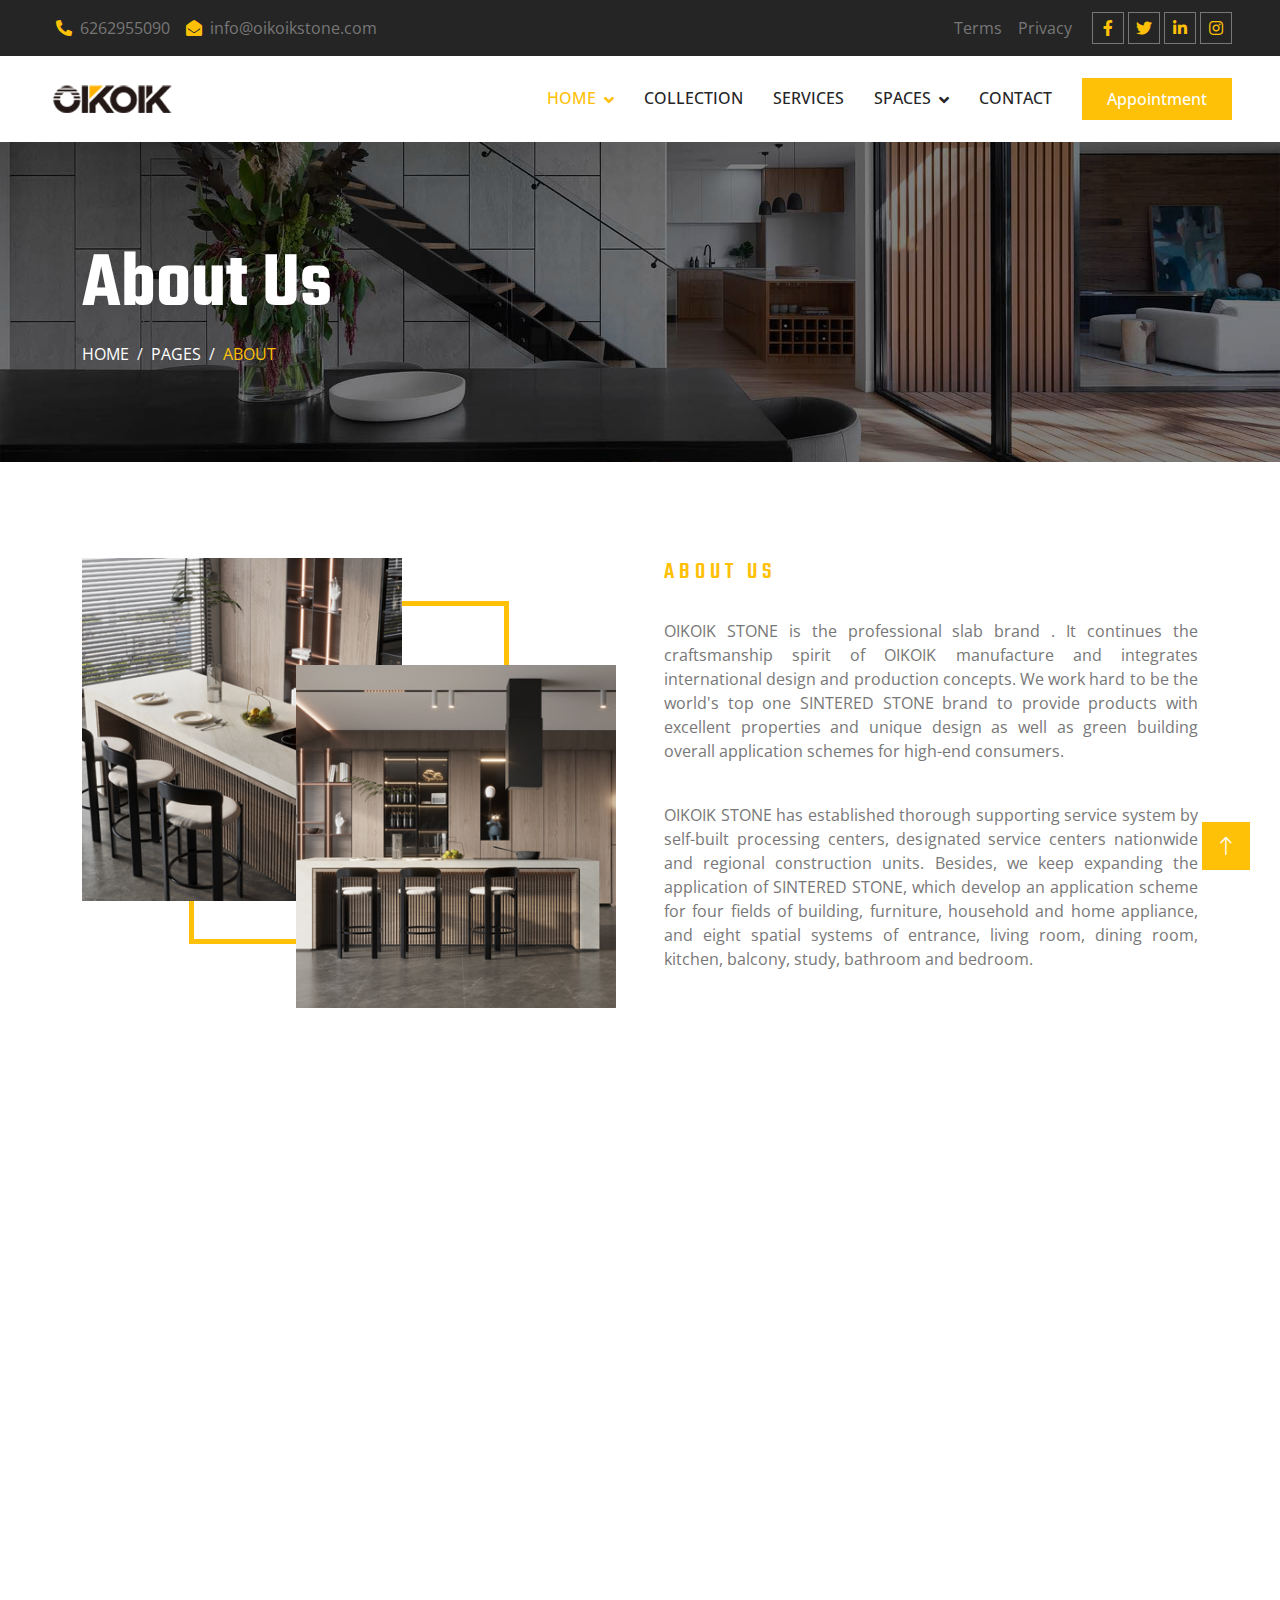
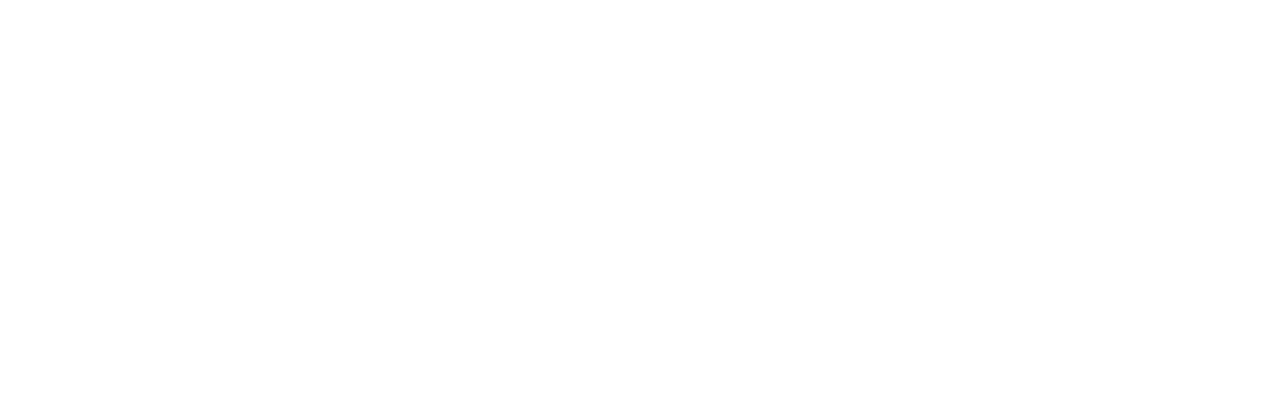
==== commit a5212541: "Add files via upload" ====
--- a/index.html
+++ b/index.html
@@ -132,8 +132,8 @@
                 </div>
                 <div class="col-lg-6 wow fadeIn" data-wow-delay="0.5s" style="text-align: justify">
                     <h4 class="section-title">About Us</h4><br>
-                    <p>OIKOIK SINTERED STONE is the professional slab brand of Newpearl ceramics group.  It continues the craftsmanship spirit of Newpearl manufacture and integrates international design and production concepts. We work hard to be the world's top one SINTERED STONE brand to provide products with excellent properties and unique design as well as green building overall application schemes for high-end consumers.</p><br>
-                    <p>OIKOIK SINTERED STONE has vigorously invested in the research and development of production. Our green intelligent manufacturing demonstration base and porcelain panel (SINTERED STONE) research center has jointly promoted the upgrading of slab technology. Meanwhile, we cooperated with Italian, Spanish and other leading enterprises abroad, introduced sophisticated equipment such as system pressing machine and inkjet printer, representing high level of domestic SINTERED STONE technology.</p>
+                    <p>OIKOIK STONE is the professional slab brand . It continues the craftsmanship spirit of OIKOIK manufacture and integrates international design and production concepts. We work hard to be the world's top one SINTERED STONE brand to provide products with excellent properties and unique design as well as green building overall application schemes for high-end consumers.</p><br>
+                    <p>OIKOIK STONE has established thorough supporting service system by self-built processing centers, designated service centers nationwide and regional construction units. Besides, we keep expanding the application of SINTERED STONE, which develop an application scheme for four fields of building, furniture, household and home appliance, and eight spatial systems of entrance, living room, dining room, kitchen, balcony, study, bathroom and bedroom.</p>
                 </div>
             </div>
         </div>
